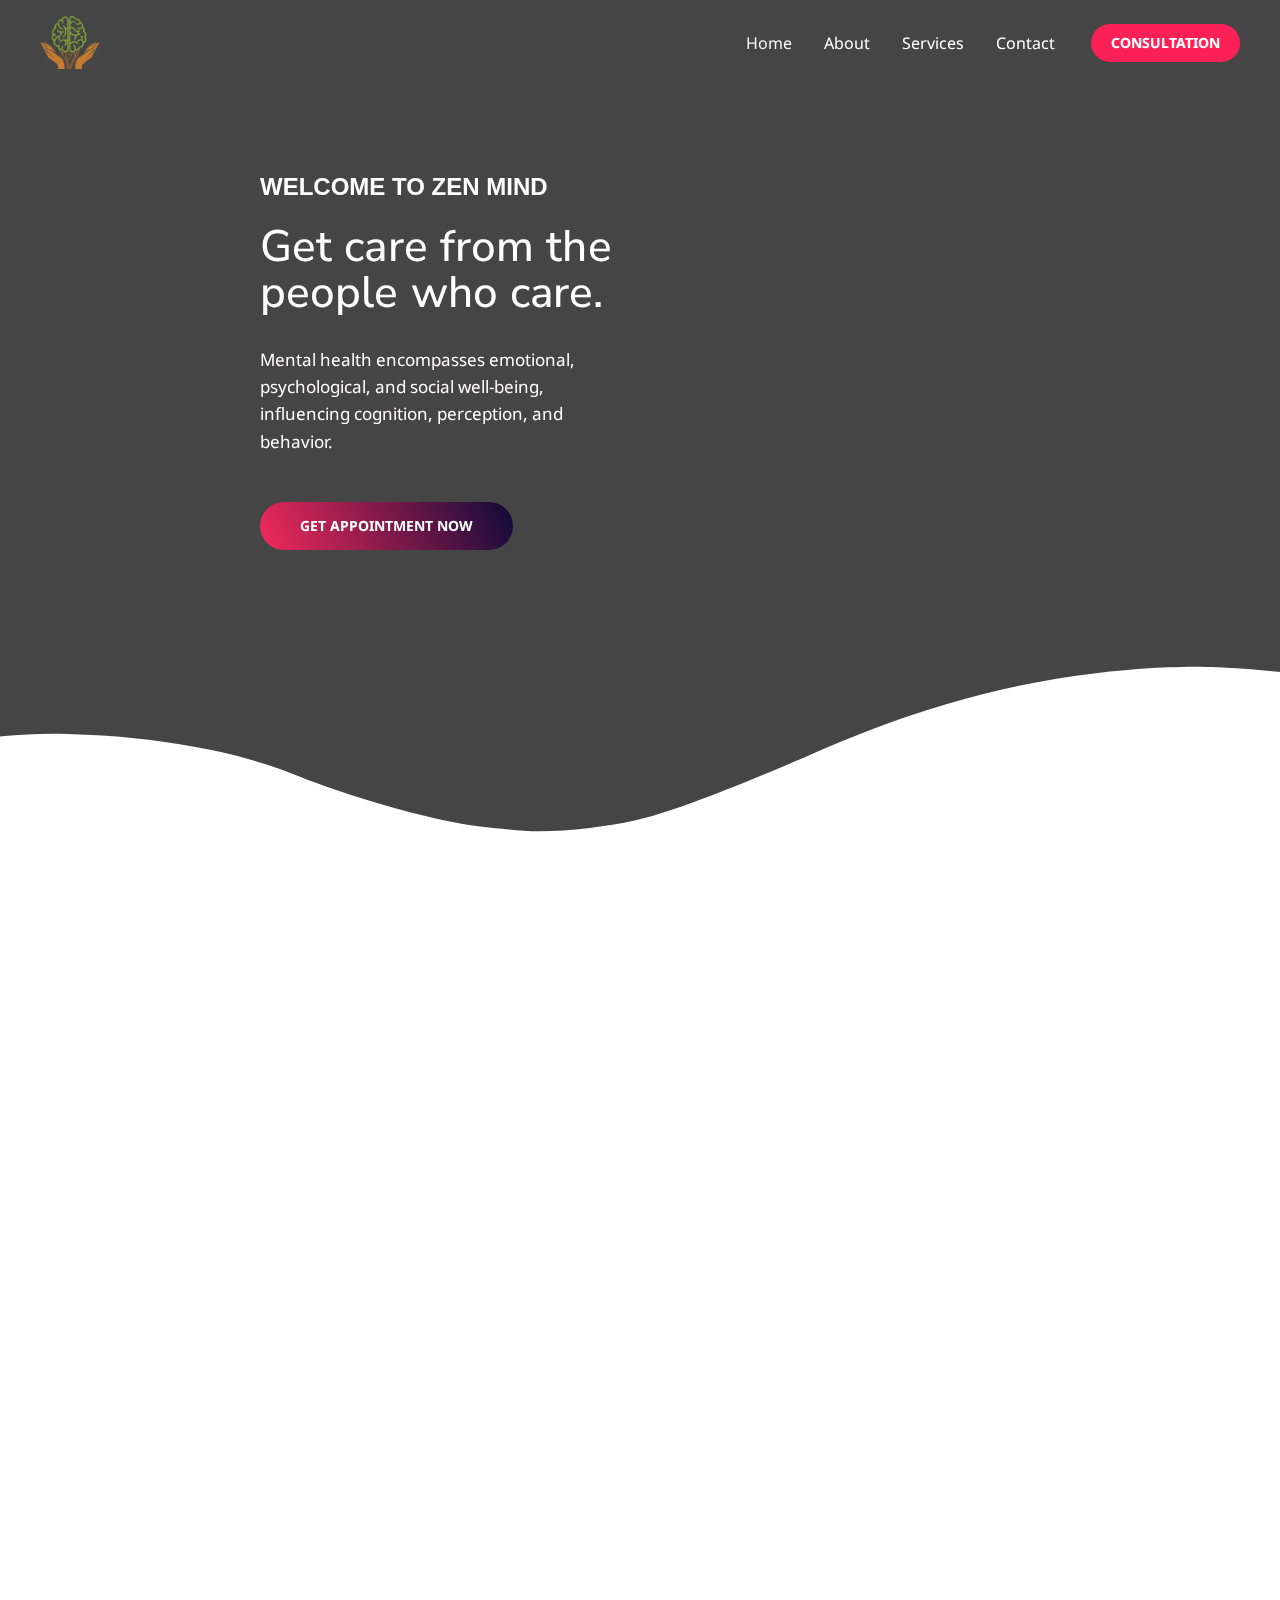
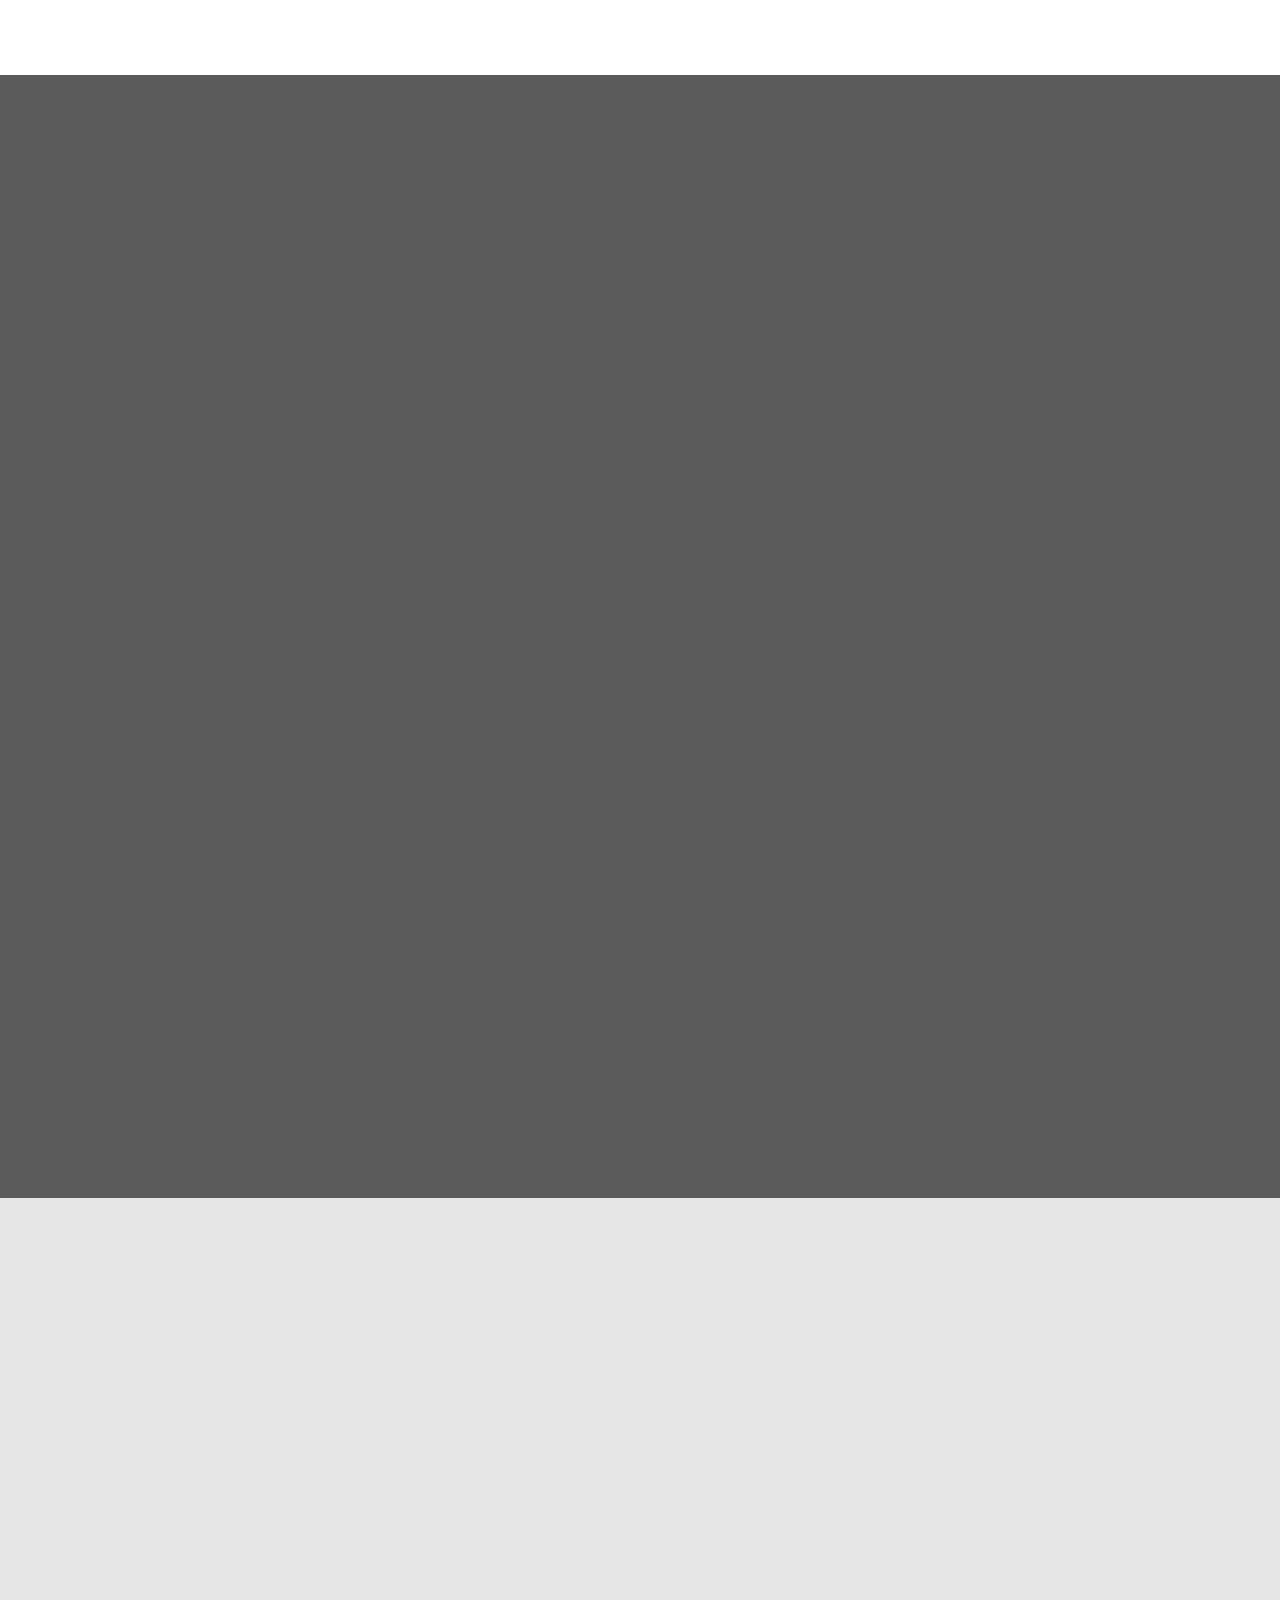
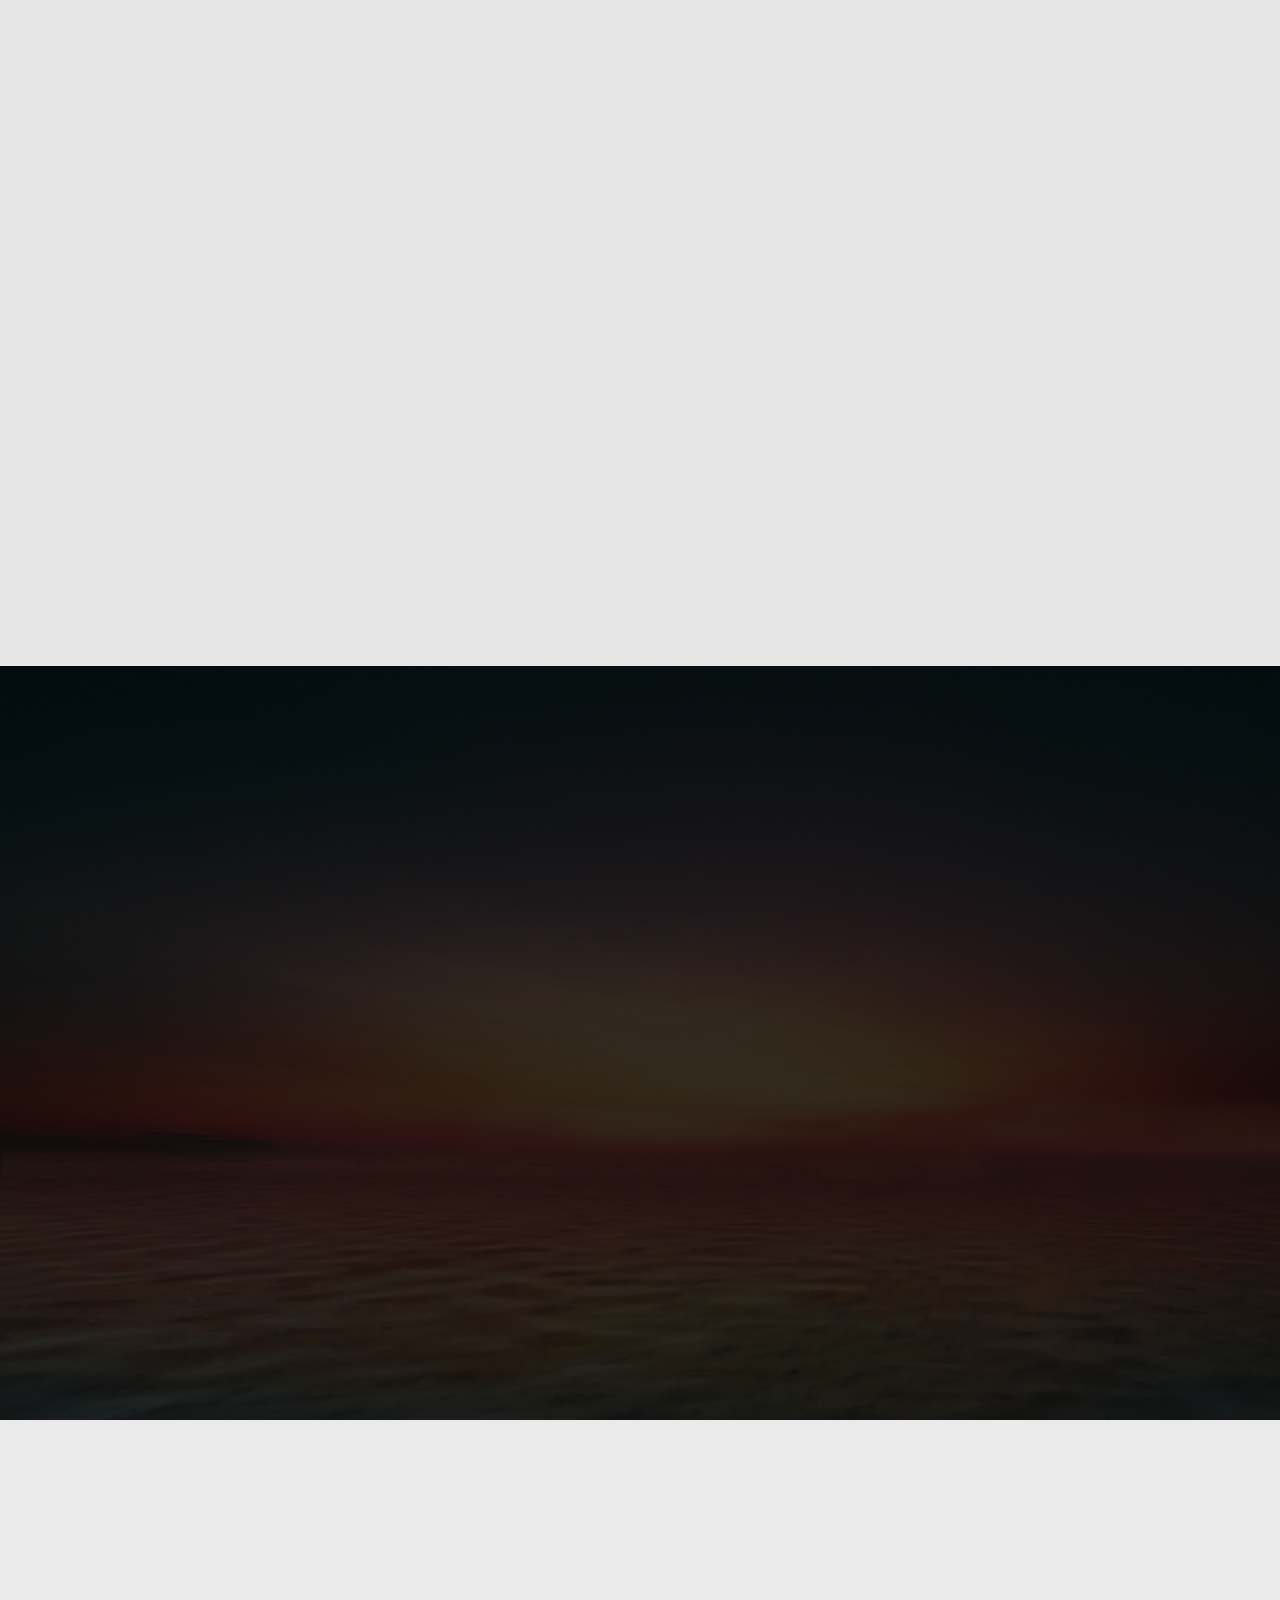
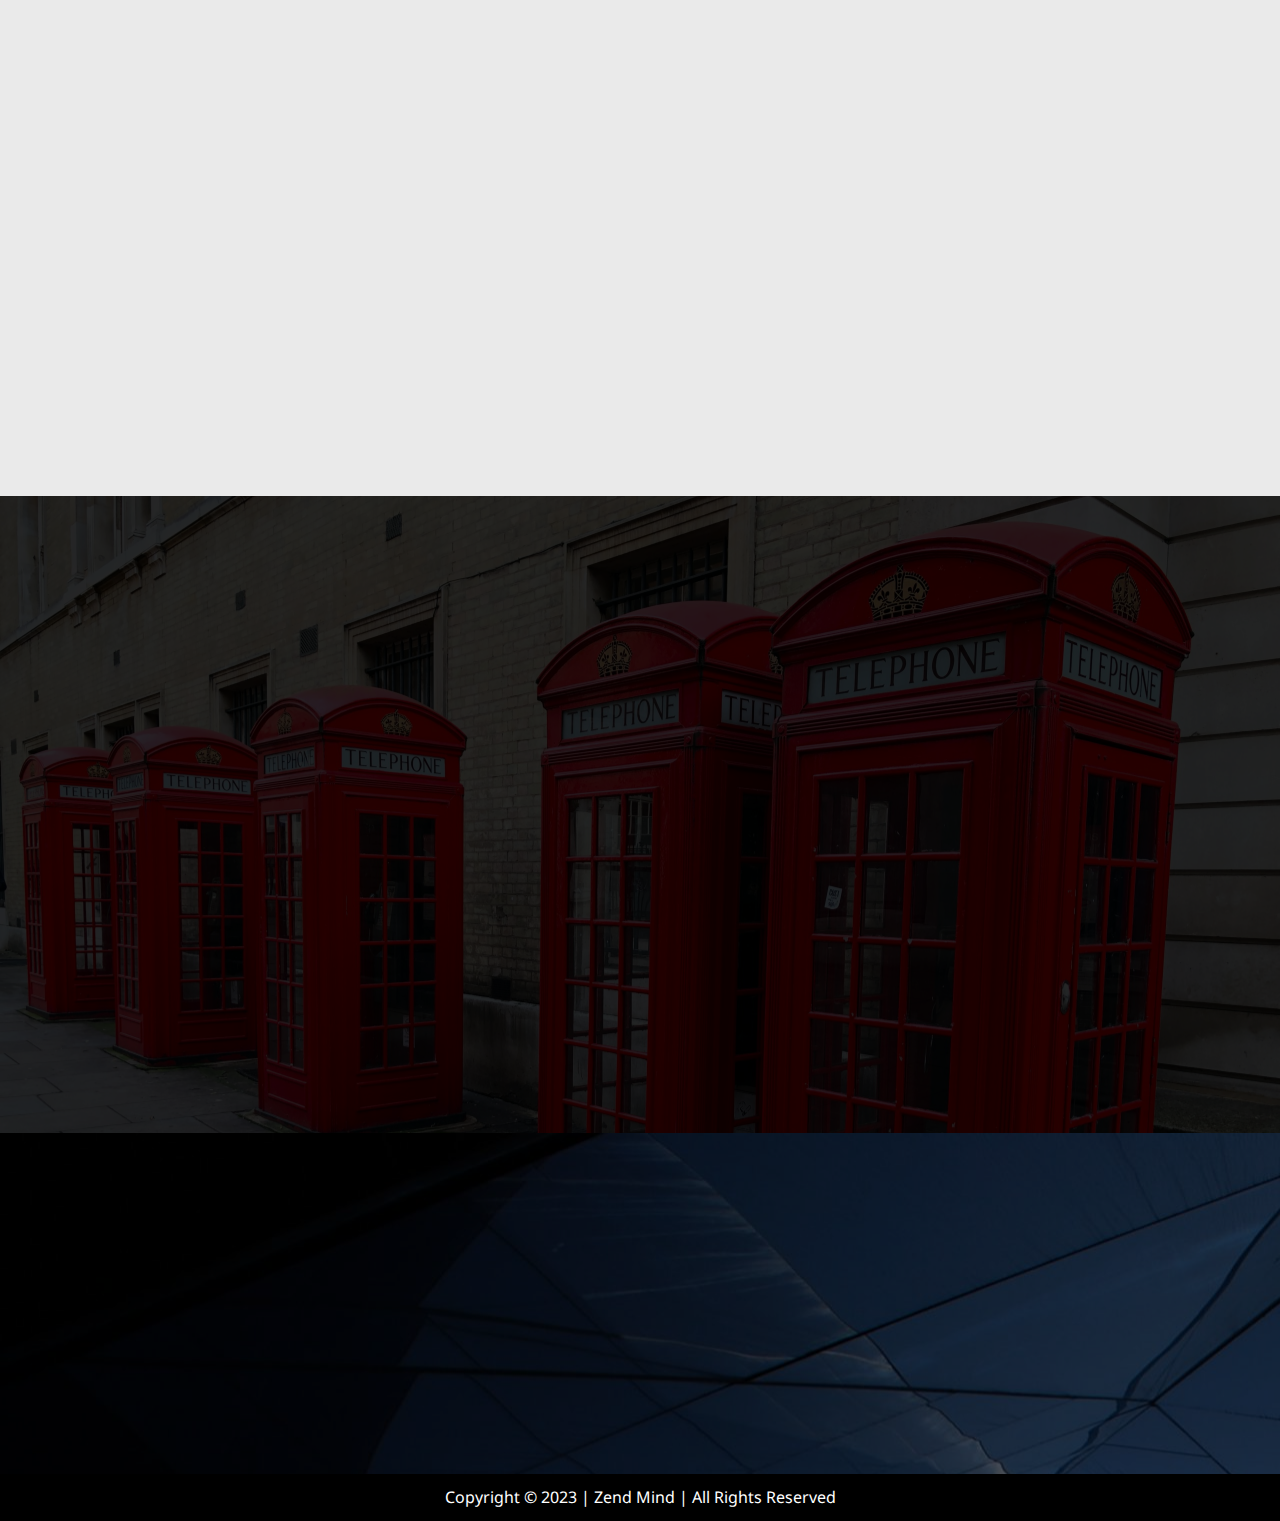
==== index.html @ cd54c7ef "first commit" ====
<!DOCTYPE html>
<html lang="en-US">
<head>
<meta charset="UTF-8">
<meta name="viewport" content="width=device-width, initial-scale=1">
<link rel="profile" href="https://gmpg.org/xfn/11">

<title>Zen Mind &#8211; Let&#039;s Talk</title>
<meta name="robots" content="max-image-preview:large">
<link rel="dns-prefetch" href="//fonts.googleapis.com">
<link rel="alternate" type="application/rss+xml" title="Zen Mind &raquo; Feed" href="https://srijitchakroborty.github.io/wordpressMentalHealth/feed/">
<link rel="alternate" type="application/rss+xml" title="Zen Mind &raquo; Comments Feed" href="https://srijitchakroborty.github.io/wordpressMentalHealth/comments/feed/">
<script>
window._wpemojiSettings = {"baseUrl":"https:\/\/s.w.org\/images\/core\/emoji\/14.0.0\/72x72\/","ext":".png","svgUrl":"https:\/\/s.w.org\/images\/core\/emoji\/14.0.0\/svg\/","svgExt":".svg","source":{"concatemoji":"https:\/\/srijitchakroborty.github.io\/wordpressMentalHealth\/wp-includes\/js\/wp-emoji-release.min.js?ver=6.1.1"}};
/*! This file is auto-generated */
!function(e,a,t){var n,r,o,i=a.createElement("canvas"),p=i.getContext&&i.getContext("2d");function s(e,t){var a=String.fromCharCode,e=(p.clearRect(0,0,i.width,i.height),p.fillText(a.apply(this,e),0,0),i.toDataURL());return p.clearRect(0,0,i.width,i.height),p.fillText(a.apply(this,t),0,0),e===i.toDataURL()}function c(e){var t=a.createElement("script");t.src=e,t.defer=t.type="text/javascript",a.getElementsByTagName("head")[0].appendChild(t)}for(o=Array("flag","emoji"),t.supports={everything:!0,everythingExceptFlag:!0},r=0;r<o.length;r++)t.supports[o[r]]=function(e){if(p&&p.fillText)switch(p.textBaseline="top",p.font="600 32px Arial",e){case"flag":return s([127987,65039,8205,9895,65039],[127987,65039,8203,9895,65039])?!1:!s([55356,56826,55356,56819],[55356,56826,8203,55356,56819])&&!s([55356,57332,56128,56423,56128,56418,56128,56421,56128,56430,56128,56423,56128,56447],[55356,57332,8203,56128,56423,8203,56128,56418,8203,56128,56421,8203,56128,56430,8203,56128,56423,8203,56128,56447]);case"emoji":return!s([129777,127995,8205,129778,127999],[129777,127995,8203,129778,127999])}return!1}(o[r]),t.supports.everything=t.supports.everything&&t.supports[o[r]],"flag"!==o[r]&&(t.supports.everythingExceptFlag=t.supports.everythingExceptFlag&&t.supports[o[r]]);t.supports.everythingExceptFlag=t.supports.everythingExceptFlag&&!t.supports.flag,t.DOMReady=!1,t.readyCallback=function(){t.DOMReady=!0},t.supports.everything||(n=function(){t.readyCallback()},a.addEventListener?(a.addEventListener("DOMContentLoaded",n,!1),e.addEventListener("load",n,!1)):(e.attachEvent("onload",n),a.attachEvent("onreadystatechange",function(){"complete"===a.readyState&&t.readyCallback()})),(e=t.source||{}).concatemoji?c(e.concatemoji):e.wpemoji&&e.twemoji&&(c(e.twemoji),c(e.wpemoji)))}(window,document,window._wpemojiSettings);
</script>
<style>img.wp-smiley,
img.emoji {
	display: inline !important;
	border: none !important;
	box-shadow: none !important;
	height: 1em !important;
	width: 1em !important;
	margin: 0 0.07em !important;
	vertical-align: -0.1em !important;
	background: none !important;
	padding: 0 !important;
}</style>
	<link rel="stylesheet" id="astra-theme-css-css" href="https://srijitchakroborty.github.io/wordpressMentalHealth/wp-content/themes/astra/assets/css/minified/frontend.min.css?ver=4.0.2" media="all">
<style id="astra-theme-css-inline-css">.ast-no-sidebar .entry-content .alignfull {margin-left: calc( -50vw + 50%);margin-right: calc( -50vw + 50%);max-width: 100vw;width: 100vw;}.ast-no-sidebar .entry-content .alignwide {margin-left: calc(-41vw + 50%);margin-right: calc(-41vw + 50%);max-width: unset;width: unset;}.ast-no-sidebar .entry-content .alignfull .alignfull,.ast-no-sidebar .entry-content .alignfull .alignwide,.ast-no-sidebar .entry-content .alignwide .alignfull,.ast-no-sidebar .entry-content .alignwide .alignwide,.ast-no-sidebar .entry-content .wp-block-column .alignfull,.ast-no-sidebar .entry-content .wp-block-column .alignwide{width: 100%;margin-left: auto;margin-right: auto;}.wp-block-gallery,.blocks-gallery-grid {margin: 0;}.wp-block-separator {max-width: 100px;}.wp-block-separator.is-style-wide,.wp-block-separator.is-style-dots {max-width: none;}.entry-content .has-2-columns .wp-block-column:first-child {padding-right: 10px;}.entry-content .has-2-columns .wp-block-column:last-child {padding-left: 10px;}@media (max-width: 782px) {.entry-content .wp-block-columns .wp-block-column {flex-basis: 100%;}.entry-content .has-2-columns .wp-block-column:first-child {padding-right: 0;}.entry-content .has-2-columns .wp-block-column:last-child {padding-left: 0;}}body .entry-content .wp-block-latest-posts {margin-left: 0;}body .entry-content .wp-block-latest-posts li {list-style: none;}.ast-no-sidebar .ast-container .entry-content .wp-block-latest-posts {margin-left: 0;}.ast-header-break-point .entry-content .alignwide {margin-left: auto;margin-right: auto;}.entry-content .blocks-gallery-item img {margin-bottom: auto;}.wp-block-pullquote {border-top: 4px solid #555d66;border-bottom: 4px solid #555d66;color: #40464d;}:root{--ast-container-default-xlg-padding:6.67em;--ast-container-default-lg-padding:5.67em;--ast-container-default-slg-padding:4.34em;--ast-container-default-md-padding:3.34em;--ast-container-default-sm-padding:6.67em;--ast-container-default-xs-padding:2.4em;--ast-container-default-xxs-padding:1.4em;--ast-code-block-background:#EEEEEE;--ast-comment-inputs-background:#FAFAFA;}html{font-size:100%;}a,.page-title{color:var(--ast-global-color-0);}a:hover,a:focus{color:var(--ast-global-color-1);}body,button,input,select,textarea,.ast-button,.ast-custom-button{font-family:'Noto Sans',sans-serif;font-weight:400;font-size:16px;font-size:1rem;line-height:1.7em;}blockquote{color:var(--ast-global-color-3);}h1,.entry-content h1,h2,.entry-content h2,h3,.entry-content h3,h4,.entry-content h4,h5,.entry-content h5,h6,.entry-content h6,.site-title,.site-title a{font-family:'Montserrat',sans-serif;font-weight:700;}.site-title{font-size:22px;font-size:1.375rem;display:none;}header .custom-logo-link img{max-width:60px;}.astra-logo-svg{width:60px;}.site-header .site-description{font-size:15px;font-size:0.9375rem;display:none;}.entry-title{font-size:30px;font-size:1.875rem;}h1,.entry-content h1{font-size:64px;font-size:4rem;font-family:'Montserrat',sans-serif;text-transform:uppercase;}h2,.entry-content h2{font-size:34px;font-size:2.125rem;font-family:'Montserrat',sans-serif;line-height:1.4em;text-transform:uppercase;}h3,.entry-content h3{font-size:24px;font-size:1.5rem;font-family:'Montserrat',sans-serif;}h4,.entry-content h4{font-size:20px;font-size:1.25rem;font-family:'Montserrat',sans-serif;}h5,.entry-content h5{font-size:18px;font-size:1.125rem;font-family:'Montserrat',sans-serif;}h6,.entry-content h6{font-size:15px;font-size:0.9375rem;font-family:'Montserrat',sans-serif;}::selection{background-color:var(--ast-global-color-0);color:#ffffff;}body,h1,.entry-title a,.entry-content h1,h2,.entry-content h2,h3,.entry-content h3,h4,.entry-content h4,h5,.entry-content h5,h6,.entry-content h6{color:var(--ast-global-color-3);}.tagcloud a:hover,.tagcloud a:focus,.tagcloud a.current-item{color:#ffffff;border-color:var(--ast-global-color-0);background-color:var(--ast-global-color-0);}input:focus,input[type="text"]:focus,input[type="email"]:focus,input[type="url"]:focus,input[type="password"]:focus,input[type="reset"]:focus,input[type="search"]:focus,textarea:focus{border-color:var(--ast-global-color-0);}input[type="radio"]:checked,input[type=reset],input[type="checkbox"]:checked,input[type="checkbox"]:hover:checked,input[type="checkbox"]:focus:checked,input[type=range]::-webkit-slider-thumb{border-color:var(--ast-global-color-0);background-color:var(--ast-global-color-0);box-shadow:none;}.site-footer a:hover + .post-count,.site-footer a:focus + .post-count{background:var(--ast-global-color-0);border-color:var(--ast-global-color-0);}.single .nav-links .nav-previous,.single .nav-links .nav-next{color:var(--ast-global-color-0);}.entry-meta,.entry-meta *{line-height:1.45;color:var(--ast-global-color-0);}.entry-meta a:hover,.entry-meta a:hover *,.entry-meta a:focus,.entry-meta a:focus *,.page-links > .page-link,.page-links .page-link:hover,.post-navigation a:hover{color:var(--ast-global-color-1);}#cat option,.secondary .calendar_wrap thead a,.secondary .calendar_wrap thead a:visited{color:var(--ast-global-color-0);}.secondary .calendar_wrap #today,.ast-progress-val span{background:var(--ast-global-color-0);}.secondary a:hover + .post-count,.secondary a:focus + .post-count{background:var(--ast-global-color-0);border-color:var(--ast-global-color-0);}.calendar_wrap #today > a{color:#ffffff;}.page-links .page-link,.single .post-navigation a{color:var(--ast-global-color-0);}.widget-title{font-size:22px;font-size:1.375rem;color:var(--ast-global-color-3);}.site-logo-img img{ transition:all 0.2s linear;}.ast-page-builder-template .hentry {margin: 0;}.ast-page-builder-template .site-content > .ast-container {max-width: 100%;padding: 0;}.ast-page-builder-template .site-content #primary {padding: 0;margin: 0;}.ast-page-builder-template .no-results {text-align: center;margin: 4em auto;}.ast-page-builder-template .ast-pagination {padding: 2em;}.ast-page-builder-template .entry-header.ast-no-title.ast-no-thumbnail {margin-top: 0;}.ast-page-builder-template .entry-header.ast-header-without-markup {margin-top: 0;margin-bottom: 0;}.ast-page-builder-template .entry-header.ast-no-title.ast-no-meta {margin-bottom: 0;}.ast-page-builder-template.single .post-navigation {padding-bottom: 2em;}.ast-page-builder-template.single-post .site-content > .ast-container {max-width: 100%;}.ast-page-builder-template .entry-header {margin-top: 4em;margin-left: auto;margin-right: auto;padding-left: 20px;padding-right: 20px;}.single.ast-page-builder-template .entry-header {padding-left: 20px;padding-right: 20px;}.ast-page-builder-template .ast-archive-description {margin: 4em auto 0;padding-left: 20px;padding-right: 20px;}.ast-page-builder-template.ast-no-sidebar .entry-content .alignwide {margin-left: 0;margin-right: 0;}@media (max-width:921px){#ast-desktop-header{display:none;}}@media (min-width:921px){#ast-mobile-header{display:none;}}.wp-block-buttons.aligncenter{justify-content:center;}@media (max-width:782px){.entry-content .wp-block-columns .wp-block-column{margin-left:0px;}}.wp-block-image.aligncenter{margin-left:auto;margin-right:auto;}.wp-block-table.aligncenter{margin-left:auto;margin-right:auto;}@media (max-width:921px){.ast-separate-container #primary,.ast-separate-container #secondary{padding:1.5em 0;}#primary,#secondary{padding:1.5em 0;margin:0;}.ast-left-sidebar #content > .ast-container{display:flex;flex-direction:column-reverse;width:100%;}.ast-separate-container .ast-article-post,.ast-separate-container .ast-article-single{padding:1.5em 2.14em;}.ast-author-box img.avatar{margin:20px 0 0 0;}}@media (min-width:922px){.ast-separate-container.ast-right-sidebar #primary,.ast-separate-container.ast-left-sidebar #primary{border:0;}.search-no-results.ast-separate-container #primary{margin-bottom:4em;}}.elementor-button-wrapper .elementor-button{border-style:solid;text-decoration:none;border-top-width:0;border-right-width:0;border-left-width:0;border-bottom-width:0;}body .elementor-button.elementor-size-sm,body .elementor-button.elementor-size-xs,body .elementor-button.elementor-size-md,body .elementor-button.elementor-size-lg,body .elementor-button.elementor-size-xl,body .elementor-button{border-radius:30px;padding-top:17px;padding-right:40px;padding-bottom:17px;padding-left:40px;}.elementor-button-wrapper .elementor-button{border-color:var(--ast-global-color-0);background-color:var(--ast-global-color-0);}.elementor-button-wrapper .elementor-button:hover,.elementor-button-wrapper .elementor-button:focus{color:#ffffff;background-color:var(--ast-global-color-1);border-color:var(--ast-global-color-1);}.wp-block-button .wp-block-button__link ,.elementor-button-wrapper .elementor-button,.elementor-button-wrapper .elementor-button:visited{color:#ffffff;}.elementor-button-wrapper .elementor-button{font-weight:700;font-size:14px;font-size:0.875rem;line-height:1em;text-transform:uppercase;}body .elementor-button.elementor-size-sm,body .elementor-button.elementor-size-xs,body .elementor-button.elementor-size-md,body .elementor-button.elementor-size-lg,body .elementor-button.elementor-size-xl,body .elementor-button{font-size:14px;font-size:0.875rem;}.wp-block-button .wp-block-button__link:hover,.wp-block-button .wp-block-button__link:focus{color:#ffffff;background-color:var(--ast-global-color-1);border-color:var(--ast-global-color-1);}.elementor-widget-heading h2.elementor-heading-title{line-height:1.4em;}.wp-block-button .wp-block-button__link{border-top-width:0;border-right-width:0;border-left-width:0;border-bottom-width:0;border-color:var(--ast-global-color-0);background-color:var(--ast-global-color-0);color:#ffffff;font-family:inherit;font-weight:700;line-height:1em;text-transform:uppercase;font-size:14px;font-size:0.875rem;border-radius:30px;padding-top:17px;padding-right:40px;padding-bottom:17px;padding-left:40px;}.menu-toggle,button,.ast-button,.ast-custom-button,.button,input#submit,input[type="button"],input[type="submit"],input[type="reset"]{border-style:solid;border-top-width:0;border-right-width:0;border-left-width:0;border-bottom-width:0;color:#ffffff;border-color:var(--ast-global-color-0);background-color:var(--ast-global-color-0);border-radius:30px;padding-top:17px;padding-right:40px;padding-bottom:17px;padding-left:40px;font-family:inherit;font-weight:700;font-size:14px;font-size:0.875rem;line-height:1em;text-transform:uppercase;}button:focus,.menu-toggle:hover,button:hover,.ast-button:hover,.ast-custom-button:hover .button:hover,.ast-custom-button:hover ,input[type=reset]:hover,input[type=reset]:focus,input#submit:hover,input#submit:focus,input[type="button"]:hover,input[type="button"]:focus,input[type="submit"]:hover,input[type="submit"]:focus{color:#ffffff;background-color:var(--ast-global-color-1);border-color:var(--ast-global-color-1);}@media (min-width:544px){.ast-container{max-width:100%;}}@media (max-width:544px){.ast-separate-container .ast-article-post,.ast-separate-container .ast-article-single,.ast-separate-container .comments-title,.ast-separate-container .ast-archive-description{padding:1.5em 1em;}.ast-separate-container #content .ast-container{padding-left:0.54em;padding-right:0.54em;}.ast-separate-container .ast-comment-list li.depth-1{padding:1.5em 1em;margin-bottom:1.5em;}.ast-separate-container .ast-comment-list .bypostauthor{padding:.5em;}.ast-search-menu-icon.ast-dropdown-active .search-field{width:170px;}}@media (max-width:921px){.ast-mobile-header-stack .main-header-bar .ast-search-menu-icon{display:inline-block;}.ast-header-break-point.ast-header-custom-item-outside .ast-mobile-header-stack .main-header-bar .ast-search-icon{margin:0;}.ast-comment-avatar-wrap img{max-width:2.5em;}.ast-separate-container .ast-comment-list li.depth-1{padding:1.5em 2.14em;}.ast-separate-container .comment-respond{padding:2em 2.14em;}.ast-comment-meta{padding:0 1.8888em 1.3333em;}}body,.ast-separate-container{background-color:var(--ast-global-color-4);;background-image:none;;}.ast-no-sidebar.ast-separate-container .entry-content .alignfull {margin-left: -6.67em;margin-right: -6.67em;width: auto;}@media (max-width: 1200px) {.ast-no-sidebar.ast-separate-container .entry-content .alignfull {margin-left: -2.4em;margin-right: -2.4em;}}@media (max-width: 768px) {.ast-no-sidebar.ast-separate-container .entry-content .alignfull {margin-left: -2.14em;margin-right: -2.14em;}}@media (max-width: 544px) {.ast-no-sidebar.ast-separate-container .entry-content .alignfull {margin-left: -1em;margin-right: -1em;}}.ast-no-sidebar.ast-separate-container .entry-content .alignwide {margin-left: -20px;margin-right: -20px;}.ast-no-sidebar.ast-separate-container .entry-content .wp-block-column .alignfull,.ast-no-sidebar.ast-separate-container .entry-content .wp-block-column .alignwide {margin-left: auto;margin-right: auto;width: 100%;}@media (max-width:921px){.site-title{display:none;}.site-header .site-description{display:none;}.entry-title{font-size:30px;}h1,.entry-content h1{font-size:44px;}h2,.entry-content h2{font-size:32px;}h3,.entry-content h3{font-size:20px;}}@media (max-width:544px){.widget-title{font-size:21px;font-size:1.4rem;}body,button,input,select,textarea,.ast-button,.ast-custom-button{font-size:15px;font-size:0.9375rem;}#secondary,#secondary button,#secondary input,#secondary select,#secondary textarea{font-size:15px;font-size:0.9375rem;}.site-title{font-size:20px;font-size:1.25rem;display:none;}.site-header .site-description{font-size:14px;font-size:0.875rem;display:none;}.entry-title{font-size:30px;}h1,.entry-content h1{font-size:30px;}h2,.entry-content h2{font-size:24px;}h3,.entry-content h3{font-size:20px;}h4,.entry-content h4{font-size:19px;font-size:1.1875rem;}h5,.entry-content h5{font-size:16px;font-size:1rem;}h6,.entry-content h6{font-size:15px;font-size:0.9375rem;}header .custom-logo-link img,.ast-header-break-point .site-branding img,.ast-header-break-point .custom-logo-link img{max-width:100px;}.astra-logo-svg{width:100px;}.ast-header-break-point .site-logo-img .custom-mobile-logo-link img{max-width:100px;}}@media (max-width:921px){html{font-size:91.2%;}}@media (max-width:544px){html{font-size:100%;}}@media (min-width:922px){.ast-container{max-width:1240px;}}@font-face {font-family: "Astra";src: url(https://srijitchakroborty.github.io/wordpressMentalHealth/wp-content/themes/astra/assets/fonts/astra.woff) format("woff"),url(https://srijitchakroborty.github.io/wordpressMentalHealth/wp-content/themes/astra/assets/fonts/astra.ttf) format("truetype"),url(https://srijitchakroborty.github.io/wordpressMentalHealth/wp-content/themes/astra/assets/fonts/astra.svg#astra) format("svg");font-weight: normal;font-style: normal;font-display: fallback;}@media (min-width:922px){.main-header-menu .sub-menu .menu-item.ast-left-align-sub-menu:hover > .sub-menu,.main-header-menu .sub-menu .menu-item.ast-left-align-sub-menu.focus > .sub-menu{margin-left:-0px;}}.ast-theme-transparent-header [data-section="section-header-mobile-trigger"] .ast-button-wrap .ast-mobile-menu-trigger-fill,.ast-theme-transparent-header [data-section="section-header-mobile-trigger"] .ast-button-wrap .ast-mobile-menu-trigger-minimal{border:none;}.astra-icon-down_arrow::after {content: "\e900";font-family: Astra;}.astra-icon-close::after {content: "\e5cd";font-family: Astra;}.astra-icon-drag_handle::after {content: "\e25d";font-family: Astra;}.astra-icon-format_align_justify::after {content: "\e235";font-family: Astra;}.astra-icon-menu::after {content: "\e5d2";font-family: Astra;}.astra-icon-reorder::after {content: "\e8fe";font-family: Astra;}.astra-icon-search::after {content: "\e8b6";font-family: Astra;}.astra-icon-zoom_in::after {content: "\e56b";font-family: Astra;}.astra-icon-check-circle::after {content: "\e901";font-family: Astra;}.astra-icon-shopping-cart::after {content: "\f07a";font-family: Astra;}.astra-icon-shopping-bag::after {content: "\f290";font-family: Astra;}.astra-icon-shopping-basket::after {content: "\f291";font-family: Astra;}.astra-icon-circle-o::after {content: "\e903";font-family: Astra;}.astra-icon-certificate::after {content: "\e902";font-family: Astra;}blockquote {padding: 1.2em;}:root .has-ast-global-color-0-color{color:var(--ast-global-color-0);}:root .has-ast-global-color-0-background-color{background-color:var(--ast-global-color-0);}:root .wp-block-button .has-ast-global-color-0-color{color:var(--ast-global-color-0);}:root .wp-block-button .has-ast-global-color-0-background-color{background-color:var(--ast-global-color-0);}:root .has-ast-global-color-1-color{color:var(--ast-global-color-1);}:root .has-ast-global-color-1-background-color{background-color:var(--ast-global-color-1);}:root .wp-block-button .has-ast-global-color-1-color{color:var(--ast-global-color-1);}:root .wp-block-button .has-ast-global-color-1-background-color{background-color:var(--ast-global-color-1);}:root .has-ast-global-color-2-color{color:var(--ast-global-color-2);}:root .has-ast-global-color-2-background-color{background-color:var(--ast-global-color-2);}:root .wp-block-button .has-ast-global-color-2-color{color:var(--ast-global-color-2);}:root .wp-block-button .has-ast-global-color-2-background-color{background-color:var(--ast-global-color-2);}:root .has-ast-global-color-3-color{color:var(--ast-global-color-3);}:root .has-ast-global-color-3-background-color{background-color:var(--ast-global-color-3);}:root .wp-block-button .has-ast-global-color-3-color{color:var(--ast-global-color-3);}:root .wp-block-button .has-ast-global-color-3-background-color{background-color:var(--ast-global-color-3);}:root .has-ast-global-color-4-color{color:var(--ast-global-color-4);}:root .has-ast-global-color-4-background-color{background-color:var(--ast-global-color-4);}:root .wp-block-button .has-ast-global-color-4-color{color:var(--ast-global-color-4);}:root .wp-block-button .has-ast-global-color-4-background-color{background-color:var(--ast-global-color-4);}:root .has-ast-global-color-5-color{color:var(--ast-global-color-5);}:root .has-ast-global-color-5-background-color{background-color:var(--ast-global-color-5);}:root .wp-block-button .has-ast-global-color-5-color{color:var(--ast-global-color-5);}:root .wp-block-button .has-ast-global-color-5-background-color{background-color:var(--ast-global-color-5);}:root .has-ast-global-color-6-color{color:var(--ast-global-color-6);}:root .has-ast-global-color-6-background-color{background-color:var(--ast-global-color-6);}:root .wp-block-button .has-ast-global-color-6-color{color:var(--ast-global-color-6);}:root .wp-block-button .has-ast-global-color-6-background-color{background-color:var(--ast-global-color-6);}:root .has-ast-global-color-7-color{color:var(--ast-global-color-7);}:root .has-ast-global-color-7-background-color{background-color:var(--ast-global-color-7);}:root .wp-block-button .has-ast-global-color-7-color{color:var(--ast-global-color-7);}:root .wp-block-button .has-ast-global-color-7-background-color{background-color:var(--ast-global-color-7);}:root .has-ast-global-color-8-color{color:var(--ast-global-color-8);}:root .has-ast-global-color-8-background-color{background-color:var(--ast-global-color-8);}:root .wp-block-button .has-ast-global-color-8-color{color:var(--ast-global-color-8);}:root .wp-block-button .has-ast-global-color-8-background-color{background-color:var(--ast-global-color-8);}:root{--ast-global-color-0:#fb2056;--ast-global-color-1:#da1c4b;--ast-global-color-2:#191919;--ast-global-color-3:#404040;--ast-global-color-4:#f5f5f5;--ast-global-color-5:#ffffff;--ast-global-color-6:#ececec;--ast-global-color-7:#313131;--ast-global-color-8:#000000;}:root {--ast-border-color : #dddddd;}.ast-single-entry-banner {-js-display: flex;display: flex;flex-direction: column;justify-content: center;text-align: center;position: relative;background: #eeeeee;}.ast-single-entry-banner[data-banner-layout="layout-1"] {max-width: 1200px;background: inherit;padding: 20px 0;}.ast-single-entry-banner[data-banner-width-type="custom"] {margin: 0 auto;width: 100%;}.ast-single-entry-banner + .site-content .entry-header {margin-bottom: 0;}header.entry-header .entry-title{font-size:30px;font-size:1.875rem;}header.entry-header > *:not(:last-child){margin-bottom:10px;}.ast-archive-entry-banner {-js-display: flex;display: flex;flex-direction: column;justify-content: center;text-align: center;position: relative;background: #eeeeee;}.ast-archive-entry-banner[data-banner-width-type="custom"] {margin: 0 auto;width: 100%;}.ast-archive-entry-banner[data-banner-layout="layout-1"] {background: inherit;padding: 20px 0;text-align: left;}body.archive .ast-archive-description{max-width:1200px;width:100%;text-align:left;padding-top:3em;padding-right:3em;padding-bottom:3em;padding-left:3em;}body.archive .ast-archive-description .ast-archive-title,body.archive .ast-archive-description .ast-archive-title *{font-size:40px;font-size:2.5rem;}body.archive .ast-archive-description > *:not(:last-child){margin-bottom:10px;}@media (max-width:921px){body.archive .ast-archive-description{text-align:left;}}@media (max-width:544px){body.archive .ast-archive-description{text-align:left;}}.ast-theme-transparent-header #masthead .site-logo-img .transparent-custom-logo .astra-logo-svg{width:60px;}.ast-theme-transparent-header #masthead .site-logo-img .transparent-custom-logo img{ max-width:60px;}@media (max-width:921px){.ast-theme-transparent-header #masthead .site-logo-img .transparent-custom-logo .astra-logo-svg{width:120px;}.ast-theme-transparent-header #masthead .site-logo-img .transparent-custom-logo img{ max-width:120px;}}@media (max-width:543px){.ast-theme-transparent-header #masthead .site-logo-img .transparent-custom-logo .astra-logo-svg{width:100px;}.ast-theme-transparent-header #masthead .site-logo-img .transparent-custom-logo img{ max-width:100px;}}@media (min-width:921px){.ast-theme-transparent-header #masthead{position:absolute;left:0;right:0;}.ast-theme-transparent-header .main-header-bar,.ast-theme-transparent-header.ast-header-break-point .main-header-bar{background:none;}body.elementor-editor-active.ast-theme-transparent-header #masthead,.fl-builder-edit .ast-theme-transparent-header #masthead,body.vc_editor.ast-theme-transparent-header #masthead,body.brz-ed.ast-theme-transparent-header #masthead{z-index:0;}.ast-header-break-point.ast-replace-site-logo-transparent.ast-theme-transparent-header .custom-mobile-logo-link{display:none;}.ast-header-break-point.ast-replace-site-logo-transparent.ast-theme-transparent-header .transparent-custom-logo{display:inline-block;}.ast-theme-transparent-header .ast-above-header,.ast-theme-transparent-header .ast-above-header.ast-above-header-bar{background-image:none;background-color:transparent;}.ast-theme-transparent-header .ast-below-header{background-image:none;background-color:transparent;}}@media (min-width:922px){.ast-theme-transparent-header .site-title a,.ast-theme-transparent-header .site-title a:focus,.ast-theme-transparent-header .site-title a:hover,.ast-theme-transparent-header .site-title a:visited{color:var(--ast-global-color-4);}.ast-theme-transparent-header .site-header .site-description{color:var(--ast-global-color-4);}.ast-theme-transparent-header .ast-builder-menu .main-header-menu,.ast-theme-transparent-header .ast-builder-menu .main-header-menu .sub-menu,.ast-theme-transparent-header .ast-builder-menu .main-header-menu,.ast-theme-transparent-header.ast-header-break-point .ast-builder-menu .main-header-bar-wrap .main-header-menu,.ast-flyout-menu-enable.ast-header-break-point.ast-theme-transparent-header .main-header-bar-navigation .site-navigation,.ast-fullscreen-menu-enable.ast-header-break-point.ast-theme-transparent-header .main-header-bar-navigation .site-navigation,.ast-flyout-above-menu-enable.ast-header-break-point.ast-theme-transparent-header .ast-above-header-navigation-wrap .ast-above-header-navigation,.ast-flyout-below-menu-enable.ast-header-break-point.ast-theme-transparent-header .ast-below-header-navigation-wrap .ast-below-header-actual-nav,.ast-fullscreen-above-menu-enable.ast-header-break-point.ast-theme-transparent-header .ast-above-header-navigation-wrap,.ast-fullscreen-below-menu-enable.ast-header-break-point.ast-theme-transparent-header .ast-below-header-navigation-wrap,.ast-theme-transparent-header .main-header-menu .menu-link{background-color:rgba(255,255,255,0);}.ast-theme-transparent-header .ast-builder-menu .main-header-menu,.ast-theme-transparent-header .ast-builder-menu .main-header-menu .menu-link,.ast-theme-transparent-header [CLASS*="ast-builder-menu-"] .main-header-menu .menu-item > .menu-link,.ast-theme-transparent-header .ast-masthead-custom-menu-items,.ast-theme-transparent-header .ast-masthead-custom-menu-items a,.ast-theme-transparent-header .ast-builder-menu .main-header-menu .menu-item > .ast-menu-toggle,.ast-theme-transparent-header .ast-builder-menu .main-header-menu .menu-item > .ast-menu-toggle,.ast-theme-transparent-header .ast-above-header-navigation a,.ast-header-break-point.ast-theme-transparent-header .ast-above-header-navigation a,.ast-header-break-point.ast-theme-transparent-header .ast-above-header-navigation > ul.ast-above-header-menu > .menu-item-has-children:not(.current-menu-item) > .ast-menu-toggle,.ast-theme-transparent-header .ast-below-header-menu,.ast-theme-transparent-header .ast-below-header-menu a,.ast-header-break-point.ast-theme-transparent-header .ast-below-header-menu a,.ast-header-break-point.ast-theme-transparent-header .ast-below-header-menu,.ast-theme-transparent-header .main-header-menu .menu-link{color:var(--ast-global-color-5);}.ast-theme-transparent-header .ast-builder-menu .main-header-menu .menu-item:hover > .menu-link,.ast-theme-transparent-header .ast-builder-menu .main-header-menu .menu-item:hover > .ast-menu-toggle,.ast-theme-transparent-header .ast-builder-menu .main-header-menu .ast-masthead-custom-menu-items a:hover,.ast-theme-transparent-header .ast-builder-menu .main-header-menu .focus > .menu-link,.ast-theme-transparent-header .ast-builder-menu .main-header-menu .focus > .ast-menu-toggle,.ast-theme-transparent-header .ast-builder-menu .main-header-menu .current-menu-item > .menu-link,.ast-theme-transparent-header .ast-builder-menu .main-header-menu .current-menu-ancestor > .menu-link,.ast-theme-transparent-header .ast-builder-menu .main-header-menu .current-menu-item > .ast-menu-toggle,.ast-theme-transparent-header .ast-builder-menu .main-header-menu .current-menu-ancestor > .ast-menu-toggle,.ast-theme-transparent-header [CLASS*="ast-builder-menu-"] .main-header-menu .current-menu-item > .menu-link,.ast-theme-transparent-header [CLASS*="ast-builder-menu-"] .main-header-menu .current-menu-ancestor > .menu-link,.ast-theme-transparent-header [CLASS*="ast-builder-menu-"] .main-header-menu .current-menu-item > .ast-menu-toggle,.ast-theme-transparent-header [CLASS*="ast-builder-menu-"] .main-header-menu .current-menu-ancestor > .ast-menu-toggle,.ast-theme-transparent-header .main-header-menu .menu-item:hover > .menu-link,.ast-theme-transparent-header .main-header-menu .current-menu-item > .menu-link,.ast-theme-transparent-header .main-header-menu .current-menu-ancestor > .menu-link{color:var(--ast-global-color-4);}}@media (max-width:921px){.transparent-custom-logo{display:none;}}@media (min-width:921px){.ast-transparent-mobile-logo{display:none;}}@media (max-width:921px){.ast-transparent-mobile-logo{display:block;}}@media (min-width:921px){.ast-theme-transparent-header #ast-desktop-header > [CLASS*="-header-wrap"]:nth-last-child(2) > [CLASS*="-header-bar"]{border-bottom-width:0px;border-bottom-style:solid;border-bottom-color:#ffffff;}}.ast-breadcrumbs .trail-browse,.ast-breadcrumbs .trail-items,.ast-breadcrumbs .trail-items li{display:inline-block;margin:0;padding:0;border:none;background:inherit;text-indent:0;}.ast-breadcrumbs .trail-browse{font-size:inherit;font-style:inherit;font-weight:inherit;color:inherit;}.ast-breadcrumbs .trail-items{list-style:none;}.trail-items li::after{padding:0 0.3em;content:"\00bb";}.trail-items li:last-of-type::after{display:none;}h1,.entry-content h1,h2,.entry-content h2,h3,.entry-content h3,h4,.entry-content h4,h5,.entry-content h5,h6,.entry-content h6{color:var(--ast-global-color-2);}@media (max-width:921px){.ast-builder-grid-row-container.ast-builder-grid-row-tablet-3-firstrow .ast-builder-grid-row > *:first-child,.ast-builder-grid-row-container.ast-builder-grid-row-tablet-3-lastrow .ast-builder-grid-row > *:last-child{grid-column:1 / -1;}}@media (max-width:544px){.ast-builder-grid-row-container.ast-builder-grid-row-mobile-3-firstrow .ast-builder-grid-row > *:first-child,.ast-builder-grid-row-container.ast-builder-grid-row-mobile-3-lastrow .ast-builder-grid-row > *:last-child{grid-column:1 / -1;}}.ast-builder-layout-element[data-section="title_tagline"]{display:flex;}@media (max-width:921px){.ast-header-break-point .ast-builder-layout-element[data-section="title_tagline"]{display:flex;}}@media (max-width:544px){.ast-header-break-point .ast-builder-layout-element[data-section="title_tagline"]{display:flex;}}[data-section*="section-hb-button-"] .menu-link{display:none;}.ast-header-button-1[data-section*="section-hb-button-"] .ast-builder-button-wrap .ast-custom-button{font-size:14px;font-size:0.875rem;}.ast-header-button-1[data-section*="section-hb-button-"] .ast-builder-button-wrap .ast-custom-button{padding-top:12px;padding-bottom:12px;padding-left:20px;padding-right:20px;}.ast-header-button-1[data-section="section-hb-button-1"]{display:flex;}@media (max-width:921px){.ast-header-break-point .ast-header-button-1[data-section="section-hb-button-1"]{display:flex;}}@media (max-width:544px){.ast-header-break-point .ast-header-button-1[data-section="section-hb-button-1"]{display:flex;}}.ast-builder-menu-1{font-family:inherit;font-weight:inherit;}.ast-builder-menu-1 .menu-item > .menu-link{color:var(--ast-global-color-8);}.ast-builder-menu-1 .menu-item > .ast-menu-toggle{color:var(--ast-global-color-8);}.ast-builder-menu-1 .menu-item:hover > .menu-link,.ast-builder-menu-1 .inline-on-mobile .menu-item:hover > .ast-menu-toggle{color:var(--ast-global-color-0);}.ast-builder-menu-1 .menu-item:hover > .ast-menu-toggle{color:var(--ast-global-color-0);}.ast-builder-menu-1 .menu-item.current-menu-item > .menu-link,.ast-builder-menu-1 .inline-on-mobile .menu-item.current-menu-item > .ast-menu-toggle,.ast-builder-menu-1 .current-menu-ancestor > .menu-link{color:var(--ast-global-color-0);}.ast-builder-menu-1 .menu-item.current-menu-item > .ast-menu-toggle{color:var(--ast-global-color-0);}.ast-builder-menu-1 .sub-menu,.ast-builder-menu-1 .inline-on-mobile .sub-menu{border-top-width:2px;border-bottom-width:0;border-right-width:0;border-left-width:0;border-color:var(--ast-global-color-0);border-style:solid;border-radius:0;}.ast-builder-menu-1 .main-header-menu > .menu-item > .sub-menu,.ast-builder-menu-1 .main-header-menu > .menu-item > .astra-full-megamenu-wrapper{margin-top:0;}.ast-desktop .ast-builder-menu-1 .main-header-menu > .menu-item > .sub-menu:before,.ast-desktop .ast-builder-menu-1 .main-header-menu > .menu-item > .astra-full-megamenu-wrapper:before{height:calc( 0px + 5px );}.ast-desktop .ast-builder-menu-1 .menu-item .sub-menu .menu-link{border-style:none;}@media (max-width:921px){.ast-builder-menu-1 .main-header-menu .menu-item > .menu-link{color:var(--ast-global-color-3);}.ast-builder-menu-1 .menu-item > .ast-menu-toggle{color:var(--ast-global-color-3);}.ast-builder-menu-1 .menu-item:hover > .menu-link,.ast-builder-menu-1 .inline-on-mobile .menu-item:hover > .ast-menu-toggle{color:var(--ast-global-color-1);}.ast-builder-menu-1 .menu-item:hover > .ast-menu-toggle{color:var(--ast-global-color-1);}.ast-builder-menu-1 .menu-item.current-menu-item > .menu-link,.ast-builder-menu-1 .inline-on-mobile .menu-item.current-menu-item > .ast-menu-toggle,.ast-builder-menu-1 .current-menu-ancestor > .menu-link,.ast-builder-menu-1 .current-menu-ancestor > .ast-menu-toggle{color:var(--ast-global-color-1);}.ast-builder-menu-1 .menu-item.current-menu-item > .ast-menu-toggle{color:var(--ast-global-color-1);}.ast-header-break-point .ast-builder-menu-1 .menu-item.menu-item-has-children > .ast-menu-toggle{top:0;}.ast-builder-menu-1 .menu-item-has-children > .menu-link:after{content:unset;}.ast-builder-menu-1 .main-header-menu > .menu-item > .sub-menu,.ast-builder-menu-1 .main-header-menu > .menu-item > .astra-full-megamenu-wrapper{margin-top:0;}.ast-builder-menu-1 .main-header-menu,.ast-builder-menu-1 .main-header-menu .sub-menu{background-color:var(--ast-global-color-5);;background-image:none;;}}@media (max-width:544px){.ast-builder-menu-1 .main-header-menu .menu-item > .menu-link{color:var(--ast-global-color-3);}.ast-builder-menu-1 .menu-item> .ast-menu-toggle{color:var(--ast-global-color-3);}.ast-builder-menu-1 .menu-item:hover > .menu-link,.ast-builder-menu-1 .inline-on-mobile .menu-item:hover > .ast-menu-toggle{color:var(--ast-global-color-1);}.ast-builder-menu-1 .menu-item:hover> .ast-menu-toggle{color:var(--ast-global-color-1);}.ast-builder-menu-1 .menu-item.current-menu-item > .menu-link,.ast-builder-menu-1 .inline-on-mobile .menu-item.current-menu-item > .ast-menu-toggle,.ast-builder-menu-1 .current-menu-ancestor > .menu-link,.ast-builder-menu-1 .current-menu-ancestor > .ast-menu-toggle{color:var(--ast-global-color-1);}.ast-builder-menu-1 .menu-item.current-menu-item> .ast-menu-toggle{color:var(--ast-global-color-1);}.ast-header-break-point .ast-builder-menu-1 .menu-item.menu-item-has-children > .ast-menu-toggle{top:0;}.ast-builder-menu-1 .main-header-menu > .menu-item > .sub-menu,.ast-builder-menu-1 .main-header-menu > .menu-item > .astra-full-megamenu-wrapper{margin-top:0;}}.ast-builder-menu-1{display:flex;}@media (max-width:921px){.ast-header-break-point .ast-builder-menu-1{display:flex;}}@media (max-width:544px){.ast-header-break-point .ast-builder-menu-1{display:flex;}}.ast-footer-copyright{text-align:center;}.ast-footer-copyright {color:var(--ast-global-color-5);}@media (max-width:921px){.ast-footer-copyright{text-align:center;}}@media (max-width:544px){.ast-footer-copyright{text-align:center;}.ast-footer-copyright {margin-top:0px;margin-bottom:0px;}}@media (max-width:544px){.ast-footer-copyright {font-size:14px;font-size:0.875rem;}}.ast-footer-copyright.ast-builder-layout-element{display:flex;}@media (max-width:921px){.ast-header-break-point .ast-footer-copyright.ast-builder-layout-element{display:flex;}}@media (max-width:544px){.ast-header-break-point .ast-footer-copyright.ast-builder-layout-element{display:flex;}}.site-footer{background-color:var(--ast-global-color-2);;background-image:none;;}.site-primary-footer-wrap{padding-top:45px;padding-bottom:45px;}.site-primary-footer-wrap[data-section="section-primary-footer-builder"]{background-color:#000000;;background-image:none;;}.site-primary-footer-wrap[data-section="section-primary-footer-builder"] .ast-builder-grid-row{grid-column-gap:100px;max-width:1200px;margin-left:auto;margin-right:auto;}.site-primary-footer-wrap[data-section="section-primary-footer-builder"] .ast-builder-grid-row,.site-primary-footer-wrap[data-section="section-primary-footer-builder"] .site-footer-section{align-items:center;}.site-primary-footer-wrap[data-section="section-primary-footer-builder"].ast-footer-row-inline .site-footer-section{display:flex;margin-bottom:0;}.ast-builder-grid-row-full .ast-builder-grid-row{grid-template-columns:1fr;}@media (max-width:921px){.site-primary-footer-wrap[data-section="section-primary-footer-builder"].ast-footer-row-tablet-inline .site-footer-section{display:flex;margin-bottom:0;}.site-primary-footer-wrap[data-section="section-primary-footer-builder"].ast-footer-row-tablet-stack .site-footer-section{display:block;margin-bottom:10px;}.ast-builder-grid-row-container.ast-builder-grid-row-tablet-full .ast-builder-grid-row{grid-template-columns:1fr;}}@media (max-width:544px){.site-primary-footer-wrap[data-section="section-primary-footer-builder"] .ast-builder-grid-row{grid-column-gap:20px;grid-row-gap:20px;}.site-primary-footer-wrap[data-section="section-primary-footer-builder"].ast-footer-row-mobile-inline .site-footer-section{display:flex;margin-bottom:0;}.site-primary-footer-wrap[data-section="section-primary-footer-builder"].ast-footer-row-mobile-stack .site-footer-section{display:block;margin-bottom:10px;}.ast-builder-grid-row-container.ast-builder-grid-row-mobile-full .ast-builder-grid-row{grid-template-columns:1fr;}}.site-primary-footer-wrap[data-section="section-primary-footer-builder"]{padding-top:10px;padding-bottom:10px;}@media (max-width:921px){.site-primary-footer-wrap[data-section="section-primary-footer-builder"]{padding-top:50px;padding-bottom:50px;padding-left:50px;padding-right:50px;}}@media (max-width:544px){.site-primary-footer-wrap[data-section="section-primary-footer-builder"]{padding-top:40px;padding-bottom:40px;padding-left:20px;padding-right:20px;}}.site-primary-footer-wrap[data-section="section-primary-footer-builder"]{display:grid;}@media (max-width:921px){.ast-header-break-point .site-primary-footer-wrap[data-section="section-primary-footer-builder"]{display:grid;}}@media (max-width:544px){.ast-header-break-point .site-primary-footer-wrap[data-section="section-primary-footer-builder"]{display:grid;}}.elementor-widget-heading .elementor-heading-title{margin:0;}.elementor-page .ast-menu-toggle{color:unset !important;background:unset !important;}.elementor-post.elementor-grid-item.hentry{margin-bottom:0;}.woocommerce div.product .elementor-element.elementor-products-grid .related.products ul.products li.product,.elementor-element .elementor-wc-products .woocommerce[class*='columns-'] ul.products li.product{width:auto;margin:0;float:none;}.ast-left-sidebar .elementor-section.elementor-section-stretched,.ast-right-sidebar .elementor-section.elementor-section-stretched{max-width:100%;left:0 !important;}.elementor-template-full-width .ast-container{display:block;}@media (max-width:544px){.elementor-element .elementor-wc-products .woocommerce[class*="columns-"] ul.products li.product{width:auto;margin:0;}.elementor-element .woocommerce .woocommerce-result-count{float:none;}}.ast-header-break-point .main-header-bar{border-bottom-width:0;}@media (min-width:922px){.main-header-bar{border-bottom-width:0;}}.main-header-menu .menu-item, #astra-footer-menu .menu-item, .main-header-bar .ast-masthead-custom-menu-items{-js-display:flex;display:flex;-webkit-box-pack:center;-webkit-justify-content:center;-moz-box-pack:center;-ms-flex-pack:center;justify-content:center;-webkit-box-orient:vertical;-webkit-box-direction:normal;-webkit-flex-direction:column;-moz-box-orient:vertical;-moz-box-direction:normal;-ms-flex-direction:column;flex-direction:column;}.main-header-menu > .menu-item > .menu-link, #astra-footer-menu > .menu-item > .menu-link{height:100%;-webkit-box-align:center;-webkit-align-items:center;-moz-box-align:center;-ms-flex-align:center;align-items:center;-js-display:flex;display:flex;}.header-main-layout-1 .ast-flex.main-header-container, .header-main-layout-3 .ast-flex.main-header-container{-webkit-align-content:center;-ms-flex-line-pack:center;align-content:center;-webkit-box-align:center;-webkit-align-items:center;-moz-box-align:center;-ms-flex-align:center;align-items:center;}.main-header-menu .sub-menu .menu-item.menu-item-has-children > .menu-link:after{position:absolute;right:1em;top:50%;transform:translate(0,-50%) rotate(270deg);}.ast-header-break-point .main-header-bar .main-header-bar-navigation .page_item_has_children > .ast-menu-toggle::before, .ast-header-break-point .main-header-bar .main-header-bar-navigation .menu-item-has-children > .ast-menu-toggle::before, .ast-mobile-popup-drawer .main-header-bar-navigation .menu-item-has-children>.ast-menu-toggle::before, .ast-header-break-point .ast-mobile-header-wrap .main-header-bar-navigation .menu-item-has-children > .ast-menu-toggle::before{font-weight:bold;content:"\e900";font-family:Astra;text-decoration:inherit;display:inline-block;}.ast-header-break-point .main-navigation ul.sub-menu .menu-item .menu-link:before{content:"\e900";font-family:Astra;font-size:.65em;text-decoration:inherit;display:inline-block;transform:translate(0, -2px) rotateZ(270deg);margin-right:5px;}.widget_search .search-form:after{font-family:Astra;font-size:1.2em;font-weight:normal;content:"\e8b6";position:absolute;top:50%;right:15px;transform:translate(0, -50%);}.astra-search-icon::before{content:"\e8b6";font-family:Astra;font-style:normal;font-weight:normal;text-decoration:inherit;text-align:center;-webkit-font-smoothing:antialiased;-moz-osx-font-smoothing:grayscale;z-index:3;}.main-header-bar .main-header-bar-navigation .page_item_has_children > a:after, .main-header-bar .main-header-bar-navigation .menu-item-has-children > a:after, .site-header-focus-item .main-header-bar-navigation .menu-item-has-children > .menu-link:after{content:"\e900";display:inline-block;font-family:Astra;font-size:.6rem;font-weight:bold;text-rendering:auto;-webkit-font-smoothing:antialiased;-moz-osx-font-smoothing:grayscale;margin-left:10px;line-height:normal;}.ast-mobile-popup-drawer .main-header-bar-navigation .ast-submenu-expanded>.ast-menu-toggle::before{transform:rotateX(180deg);}.ast-header-break-point .main-header-bar-navigation .menu-item-has-children > .menu-link:after{display:none;}.ast-separate-container .blog-layout-1, .ast-separate-container .blog-layout-2, .ast-separate-container .blog-layout-3{background-color:transparent;background-image:none;}.ast-separate-container .ast-article-post{background-color:var(--ast-global-color-5);;background-image:none;;}@media (max-width:921px){.ast-separate-container .ast-article-post{background-color:#ffffff;;background-image:none;;}}@media (max-width:544px){.ast-separate-container .ast-article-post{background-color:#ffffff;;background-image:none;;}}.ast-separate-container .ast-article-single:not(.ast-related-post), .ast-separate-container .comments-area .comment-respond,.ast-separate-container .comments-area .ast-comment-list li, .ast-separate-container .ast-woocommerce-container, .ast-separate-container .error-404, .ast-separate-container .no-results, .single.ast-separate-container  .ast-author-meta, .ast-separate-container .related-posts-title-wrapper, .ast-separate-container.ast-two-container #secondary .widget,.ast-separate-container .comments-count-wrapper, .ast-box-layout.ast-plain-container .site-content,.ast-padded-layout.ast-plain-container .site-content, .ast-separate-container .comments-area .comments-title, .ast-narrow-container .site-content{background-color:var(--ast-global-color-5);;background-image:none;;}@media (max-width:921px){.ast-separate-container .ast-article-single:not(.ast-related-post), .ast-separate-container .comments-area .comment-respond,.ast-separate-container .comments-area .ast-comment-list li, .ast-separate-container .ast-woocommerce-container, .ast-separate-container .error-404, .ast-separate-container .no-results, .single.ast-separate-container  .ast-author-meta, .ast-separate-container .related-posts-title-wrapper, .ast-separate-container.ast-two-container #secondary .widget,.ast-separate-container .comments-count-wrapper, .ast-box-layout.ast-plain-container .site-content,.ast-padded-layout.ast-plain-container .site-content, .ast-separate-container .comments-area .comments-title, .ast-narrow-container .site-content{background-color:#ffffff;;background-image:none;;}}@media (max-width:544px){.ast-separate-container .ast-article-single:not(.ast-related-post), .ast-separate-container .comments-area .comment-respond,.ast-separate-container .comments-area .ast-comment-list li, .ast-separate-container .ast-woocommerce-container, .ast-separate-container .error-404, .ast-separate-container .no-results, .single.ast-separate-container  .ast-author-meta, .ast-separate-container .related-posts-title-wrapper, .ast-separate-container.ast-two-container #secondary .widget,.ast-separate-container .comments-count-wrapper, .ast-box-layout.ast-plain-container .site-content,.ast-padded-layout.ast-plain-container .site-content, .ast-separate-container .comments-area .comments-title, .ast-narrow-container .site-content{background-color:#ffffff;;background-image:none;;}}.ast-mobile-header-content > *,.ast-desktop-header-content > * {padding: 10px 0;height: auto;}.ast-mobile-header-content > *:first-child,.ast-desktop-header-content > *:first-child {padding-top: 10px;}.ast-mobile-header-content > .ast-builder-menu,.ast-desktop-header-content > .ast-builder-menu {padding-top: 0;}.ast-mobile-header-content > *:last-child,.ast-desktop-header-content > *:last-child {padding-bottom: 0;}.ast-mobile-header-content .ast-search-menu-icon.ast-inline-search label,.ast-desktop-header-content .ast-search-menu-icon.ast-inline-search label {width: 100%;}.ast-desktop-header-content .main-header-bar-navigation .ast-submenu-expanded > .ast-menu-toggle::before {transform: rotateX(180deg);}#ast-desktop-header .ast-desktop-header-content,.ast-mobile-header-content .ast-search-icon,.ast-desktop-header-content .ast-search-icon,.ast-mobile-header-wrap .ast-mobile-header-content,.ast-main-header-nav-open.ast-popup-nav-open .ast-mobile-header-wrap .ast-mobile-header-content,.ast-main-header-nav-open.ast-popup-nav-open .ast-desktop-header-content {display: none;}.ast-main-header-nav-open.ast-header-break-point #ast-desktop-header .ast-desktop-header-content,.ast-main-header-nav-open.ast-header-break-point .ast-mobile-header-wrap .ast-mobile-header-content {display: block;}.ast-desktop .ast-desktop-header-content .astra-menu-animation-slide-up > .menu-item > .sub-menu,.ast-desktop .ast-desktop-header-content .astra-menu-animation-slide-up > .menu-item .menu-item > .sub-menu,.ast-desktop .ast-desktop-header-content .astra-menu-animation-slide-down > .menu-item > .sub-menu,.ast-desktop .ast-desktop-header-content .astra-menu-animation-slide-down > .menu-item .menu-item > .sub-menu,.ast-desktop .ast-desktop-header-content .astra-menu-animation-fade > .menu-item > .sub-menu,.ast-desktop .ast-desktop-header-content .astra-menu-animation-fade > .menu-item .menu-item > .sub-menu {opacity: 1;visibility: visible;}.ast-hfb-header.ast-default-menu-enable.ast-header-break-point .ast-mobile-header-wrap .ast-mobile-header-content .main-header-bar-navigation {width: unset;margin: unset;}.ast-mobile-header-content.content-align-flex-end .main-header-bar-navigation .menu-item-has-children > .ast-menu-toggle,.ast-desktop-header-content.content-align-flex-end .main-header-bar-navigation .menu-item-has-children > .ast-menu-toggle {left: calc( 20px - 0.907em);}.ast-mobile-header-content .ast-search-menu-icon,.ast-mobile-header-content .ast-search-menu-icon.slide-search,.ast-desktop-header-content .ast-search-menu-icon,.ast-desktop-header-content .ast-search-menu-icon.slide-search {width: 100%;position: relative;display: block;right: auto;transform: none;}.ast-mobile-header-content .ast-search-menu-icon.slide-search .search-form,.ast-mobile-header-content .ast-search-menu-icon .search-form,.ast-desktop-header-content .ast-search-menu-icon.slide-search .search-form,.ast-desktop-header-content .ast-search-menu-icon .search-form {right: 0;visibility: visible;opacity: 1;position: relative;top: auto;transform: none;padding: 0;display: block;overflow: hidden;}.ast-mobile-header-content .ast-search-menu-icon.ast-inline-search .search-field,.ast-mobile-header-content .ast-search-menu-icon .search-field,.ast-desktop-header-content .ast-search-menu-icon.ast-inline-search .search-field,.ast-desktop-header-content .ast-search-menu-icon .search-field {width: 100%;padding-right: 5.5em;}.ast-mobile-header-content .ast-search-menu-icon .search-submit,.ast-desktop-header-content .ast-search-menu-icon .search-submit {display: block;position: absolute;height: 100%;top: 0;right: 0;padding: 0 1em;border-radius: 0;}.ast-hfb-header.ast-default-menu-enable.ast-header-break-point .ast-mobile-header-wrap .ast-mobile-header-content .main-header-bar-navigation ul .sub-menu .menu-link {padding-left: 30px;}.ast-hfb-header.ast-default-menu-enable.ast-header-break-point .ast-mobile-header-wrap .ast-mobile-header-content .main-header-bar-navigation .sub-menu .menu-item .menu-item .menu-link {padding-left: 40px;}.ast-mobile-popup-drawer.active .ast-mobile-popup-inner{background-color:var(--ast-global-color-5);;}.ast-mobile-header-wrap .ast-mobile-header-content, .ast-desktop-header-content{background-color:var(--ast-global-color-5);;}.ast-mobile-popup-content > *, .ast-mobile-header-content > *, .ast-desktop-popup-content > *, .ast-desktop-header-content > *{padding-top:0;padding-bottom:0;}.content-align-flex-start .ast-builder-layout-element{justify-content:flex-start;}.content-align-flex-start .main-header-menu{text-align:left;}.ast-mobile-popup-drawer.active .menu-toggle-close{color:#3a3a3a;}.ast-mobile-header-wrap .ast-primary-header-bar,.ast-primary-header-bar .site-primary-header-wrap{min-height:70px;}.ast-desktop .ast-primary-header-bar .main-header-menu > .menu-item{line-height:70px;}@media (max-width:921px){#masthead .ast-mobile-header-wrap .ast-primary-header-bar,#masthead .ast-mobile-header-wrap .ast-below-header-bar{padding-left:20px;padding-right:20px;}}.ast-header-break-point .ast-primary-header-bar{border-bottom-width:0;border-bottom-color:#eaeaea;border-bottom-style:solid;}@media (min-width:922px){.ast-primary-header-bar{border-bottom-width:0;border-bottom-color:#eaeaea;border-bottom-style:solid;}}.ast-primary-header-bar{background-color:var(--ast-global-color-5);;background-image:none;;}@media (max-width:921px){.ast-primary-header-bar.ast-primary-header{background-color:var(--ast-global-color-5);;background-image:none;;}}@media (max-width:544px){.ast-primary-header-bar.ast-primary-header{background-color:var(--ast-global-color-5);;background-image:none;;}}.ast-primary-header-bar{display:block;}@media (max-width:921px){.ast-header-break-point .ast-primary-header-bar{display:grid;}}@media (max-width:544px){.ast-header-break-point .ast-primary-header-bar{display:grid;}}[data-section="section-header-mobile-trigger"] .ast-button-wrap .ast-mobile-menu-trigger-fill{color:var(--ast-global-color-5);border:none;background:var(--ast-global-color-0);border-radius:2px;}[data-section="section-header-mobile-trigger"] .ast-button-wrap .mobile-menu-toggle-icon .ast-mobile-svg{width:20px;height:20px;fill:var(--ast-global-color-5);}[data-section="section-header-mobile-trigger"] .ast-button-wrap .mobile-menu-wrap .mobile-menu{color:var(--ast-global-color-5);}:root{--e-global-color-astglobalcolor0:#fb2056;--e-global-color-astglobalcolor1:#da1c4b;--e-global-color-astglobalcolor2:#191919;--e-global-color-astglobalcolor3:#404040;--e-global-color-astglobalcolor4:#f5f5f5;--e-global-color-astglobalcolor5:#ffffff;--e-global-color-astglobalcolor6:#ececec;--e-global-color-astglobalcolor7:#313131;--e-global-color-astglobalcolor8:#000000;}</style>
<link rel="stylesheet" id="astra-google-fonts-css" href="https://fonts.googleapis.com/css?family=Noto+Sans%3A400%2C700%7CMontserrat%3A700&#038;display=fallback&#038;ver=4.0.2" media="all">
<link rel="stylesheet" id="wp-block-library-css" href="https://srijitchakroborty.github.io/wordpressMentalHealth/wp-includes/css/dist/block-library/style.min.css?ver=6.1.1" media="all">
<style id="global-styles-inline-css">body{--wp--preset--color--black: #000000;--wp--preset--color--cyan-bluish-gray: #abb8c3;--wp--preset--color--white: #ffffff;--wp--preset--color--pale-pink: #f78da7;--wp--preset--color--vivid-red: #cf2e2e;--wp--preset--color--luminous-vivid-orange: #ff6900;--wp--preset--color--luminous-vivid-amber: #fcb900;--wp--preset--color--light-green-cyan: #7bdcb5;--wp--preset--color--vivid-green-cyan: #00d084;--wp--preset--color--pale-cyan-blue: #8ed1fc;--wp--preset--color--vivid-cyan-blue: #0693e3;--wp--preset--color--vivid-purple: #9b51e0;--wp--preset--color--ast-global-color-0: var(--ast-global-color-0);--wp--preset--color--ast-global-color-1: var(--ast-global-color-1);--wp--preset--color--ast-global-color-2: var(--ast-global-color-2);--wp--preset--color--ast-global-color-3: var(--ast-global-color-3);--wp--preset--color--ast-global-color-4: var(--ast-global-color-4);--wp--preset--color--ast-global-color-5: var(--ast-global-color-5);--wp--preset--color--ast-global-color-6: var(--ast-global-color-6);--wp--preset--color--ast-global-color-7: var(--ast-global-color-7);--wp--preset--color--ast-global-color-8: var(--ast-global-color-8);--wp--preset--gradient--vivid-cyan-blue-to-vivid-purple: linear-gradient(135deg,rgba(6,147,227,1) 0%,rgb(155,81,224) 100%);--wp--preset--gradient--light-green-cyan-to-vivid-green-cyan: linear-gradient(135deg,rgb(122,220,180) 0%,rgb(0,208,130) 100%);--wp--preset--gradient--luminous-vivid-amber-to-luminous-vivid-orange: linear-gradient(135deg,rgba(252,185,0,1) 0%,rgba(255,105,0,1) 100%);--wp--preset--gradient--luminous-vivid-orange-to-vivid-red: linear-gradient(135deg,rgba(255,105,0,1) 0%,rgb(207,46,46) 100%);--wp--preset--gradient--very-light-gray-to-cyan-bluish-gray: linear-gradient(135deg,rgb(238,238,238) 0%,rgb(169,184,195) 100%);--wp--preset--gradient--cool-to-warm-spectrum: linear-gradient(135deg,rgb(74,234,220) 0%,rgb(151,120,209) 20%,rgb(207,42,186) 40%,rgb(238,44,130) 60%,rgb(251,105,98) 80%,rgb(254,248,76) 100%);--wp--preset--gradient--blush-light-purple: linear-gradient(135deg,rgb(255,206,236) 0%,rgb(152,150,240) 100%);--wp--preset--gradient--blush-bordeaux: linear-gradient(135deg,rgb(254,205,165) 0%,rgb(254,45,45) 50%,rgb(107,0,62) 100%);--wp--preset--gradient--luminous-dusk: linear-gradient(135deg,rgb(255,203,112) 0%,rgb(199,81,192) 50%,rgb(65,88,208) 100%);--wp--preset--gradient--pale-ocean: linear-gradient(135deg,rgb(255,245,203) 0%,rgb(182,227,212) 50%,rgb(51,167,181) 100%);--wp--preset--gradient--electric-grass: linear-gradient(135deg,rgb(202,248,128) 0%,rgb(113,206,126) 100%);--wp--preset--gradient--midnight: linear-gradient(135deg,rgb(2,3,129) 0%,rgb(40,116,252) 100%);--wp--preset--duotone--dark-grayscale: url('#wp-duotone-dark-grayscale');--wp--preset--duotone--grayscale: url('#wp-duotone-grayscale');--wp--preset--duotone--purple-yellow: url('#wp-duotone-purple-yellow');--wp--preset--duotone--blue-red: url('#wp-duotone-blue-red');--wp--preset--duotone--midnight: url('#wp-duotone-midnight');--wp--preset--duotone--magenta-yellow: url('#wp-duotone-magenta-yellow');--wp--preset--duotone--purple-green: url('#wp-duotone-purple-green');--wp--preset--duotone--blue-orange: url('#wp-duotone-blue-orange');--wp--preset--font-size--small: 13px;--wp--preset--font-size--medium: 20px;--wp--preset--font-size--large: 36px;--wp--preset--font-size--x-large: 42px;--wp--preset--spacing--20: 0.44rem;--wp--preset--spacing--30: 0.67rem;--wp--preset--spacing--40: 1rem;--wp--preset--spacing--50: 1.5rem;--wp--preset--spacing--60: 2.25rem;--wp--preset--spacing--70: 3.38rem;--wp--preset--spacing--80: 5.06rem;}body { margin: 0;--wp--style--global--content-size: var(--wp--custom--ast-content-width-size);--wp--style--global--wide-size: var(--wp--custom--ast-wide-width-size); }.wp-site-blocks > .alignleft { float: left; margin-right: 2em; }.wp-site-blocks > .alignright { float: right; margin-left: 2em; }.wp-site-blocks > .aligncenter { justify-content: center; margin-left: auto; margin-right: auto; }.wp-site-blocks > * { margin-block-start: 0; margin-block-end: 0; }.wp-site-blocks > * + * { margin-block-start: 24px; }body { --wp--style--block-gap: 24px; }body .is-layout-flow > *{margin-block-start: 0;margin-block-end: 0;}body .is-layout-flow > * + *{margin-block-start: 24px;margin-block-end: 0;}body .is-layout-constrained > *{margin-block-start: 0;margin-block-end: 0;}body .is-layout-constrained > * + *{margin-block-start: 24px;margin-block-end: 0;}body .is-layout-flex{gap: 24px;}body .is-layout-flow > .alignleft{float: left;margin-inline-start: 0;margin-inline-end: 2em;}body .is-layout-flow > .alignright{float: right;margin-inline-start: 2em;margin-inline-end: 0;}body .is-layout-flow > .aligncenter{margin-left: auto !important;margin-right: auto !important;}body .is-layout-constrained > .alignleft{float: left;margin-inline-start: 0;margin-inline-end: 2em;}body .is-layout-constrained > .alignright{float: right;margin-inline-start: 2em;margin-inline-end: 0;}body .is-layout-constrained > .aligncenter{margin-left: auto !important;margin-right: auto !important;}body .is-layout-constrained > :where(:not(.alignleft):not(.alignright):not(.alignfull)){max-width: var(--wp--style--global--content-size);margin-left: auto !important;margin-right: auto !important;}body .is-layout-constrained > .alignwide{max-width: var(--wp--style--global--wide-size);}body .is-layout-flex{display: flex;}body .is-layout-flex{flex-wrap: wrap;align-items: center;}body .is-layout-flex > *{margin: 0;}body{padding-top: 0px;padding-right: 0px;padding-bottom: 0px;padding-left: 0px;}a:where(:not(.wp-element-button)){text-decoration: none;}.wp-element-button, .wp-block-button__link{background-color: #32373c;border-width: 0;color: #fff;font-family: inherit;font-size: inherit;line-height: inherit;padding: calc(0.667em + 2px) calc(1.333em + 2px);text-decoration: none;}.has-black-color{color: var(--wp--preset--color--black) !important;}.has-cyan-bluish-gray-color{color: var(--wp--preset--color--cyan-bluish-gray) !important;}.has-white-color{color: var(--wp--preset--color--white) !important;}.has-pale-pink-color{color: var(--wp--preset--color--pale-pink) !important;}.has-vivid-red-color{color: var(--wp--preset--color--vivid-red) !important;}.has-luminous-vivid-orange-color{color: var(--wp--preset--color--luminous-vivid-orange) !important;}.has-luminous-vivid-amber-color{color: var(--wp--preset--color--luminous-vivid-amber) !important;}.has-light-green-cyan-color{color: var(--wp--preset--color--light-green-cyan) !important;}.has-vivid-green-cyan-color{color: var(--wp--preset--color--vivid-green-cyan) !important;}.has-pale-cyan-blue-color{color: var(--wp--preset--color--pale-cyan-blue) !important;}.has-vivid-cyan-blue-color{color: var(--wp--preset--color--vivid-cyan-blue) !important;}.has-vivid-purple-color{color: var(--wp--preset--color--vivid-purple) !important;}.has-ast-global-color-0-color{color: var(--wp--preset--color--ast-global-color-0) !important;}.has-ast-global-color-1-color{color: var(--wp--preset--color--ast-global-color-1) !important;}.has-ast-global-color-2-color{color: var(--wp--preset--color--ast-global-color-2) !important;}.has-ast-global-color-3-color{color: var(--wp--preset--color--ast-global-color-3) !important;}.has-ast-global-color-4-color{color: var(--wp--preset--color--ast-global-color-4) !important;}.has-ast-global-color-5-color{color: var(--wp--preset--color--ast-global-color-5) !important;}.has-ast-global-color-6-color{color: var(--wp--preset--color--ast-global-color-6) !important;}.has-ast-global-color-7-color{color: var(--wp--preset--color--ast-global-color-7) !important;}.has-ast-global-color-8-color{color: var(--wp--preset--color--ast-global-color-8) !important;}.has-black-background-color{background-color: var(--wp--preset--color--black) !important;}.has-cyan-bluish-gray-background-color{background-color: var(--wp--preset--color--cyan-bluish-gray) !important;}.has-white-background-color{background-color: var(--wp--preset--color--white) !important;}.has-pale-pink-background-color{background-color: var(--wp--preset--color--pale-pink) !important;}.has-vivid-red-background-color{background-color: var(--wp--preset--color--vivid-red) !important;}.has-luminous-vivid-orange-background-color{background-color: var(--wp--preset--color--luminous-vivid-orange) !important;}.has-luminous-vivid-amber-background-color{background-color: var(--wp--preset--color--luminous-vivid-amber) !important;}.has-light-green-cyan-background-color{background-color: var(--wp--preset--color--light-green-cyan) !important;}.has-vivid-green-cyan-background-color{background-color: var(--wp--preset--color--vivid-green-cyan) !important;}.has-pale-cyan-blue-background-color{background-color: var(--wp--preset--color--pale-cyan-blue) !important;}.has-vivid-cyan-blue-background-color{background-color: var(--wp--preset--color--vivid-cyan-blue) !important;}.has-vivid-purple-background-color{background-color: var(--wp--preset--color--vivid-purple) !important;}.has-ast-global-color-0-background-color{background-color: var(--wp--preset--color--ast-global-color-0) !important;}.has-ast-global-color-1-background-color{background-color: var(--wp--preset--color--ast-global-color-1) !important;}.has-ast-global-color-2-background-color{background-color: var(--wp--preset--color--ast-global-color-2) !important;}.has-ast-global-color-3-background-color{background-color: var(--wp--preset--color--ast-global-color-3) !important;}.has-ast-global-color-4-background-color{background-color: var(--wp--preset--color--ast-global-color-4) !important;}.has-ast-global-color-5-background-color{background-color: var(--wp--preset--color--ast-global-color-5) !important;}.has-ast-global-color-6-background-color{background-color: var(--wp--preset--color--ast-global-color-6) !important;}.has-ast-global-color-7-background-color{background-color: var(--wp--preset--color--ast-global-color-7) !important;}.has-ast-global-color-8-background-color{background-color: var(--wp--preset--color--ast-global-color-8) !important;}.has-black-border-color{border-color: var(--wp--preset--color--black) !important;}.has-cyan-bluish-gray-border-color{border-color: var(--wp--preset--color--cyan-bluish-gray) !important;}.has-white-border-color{border-color: var(--wp--preset--color--white) !important;}.has-pale-pink-border-color{border-color: var(--wp--preset--color--pale-pink) !important;}.has-vivid-red-border-color{border-color: var(--wp--preset--color--vivid-red) !important;}.has-luminous-vivid-orange-border-color{border-color: var(--wp--preset--color--luminous-vivid-orange) !important;}.has-luminous-vivid-amber-border-color{border-color: var(--wp--preset--color--luminous-vivid-amber) !important;}.has-light-green-cyan-border-color{border-color: var(--wp--preset--color--light-green-cyan) !important;}.has-vivid-green-cyan-border-color{border-color: var(--wp--preset--color--vivid-green-cyan) !important;}.has-pale-cyan-blue-border-color{border-color: var(--wp--preset--color--pale-cyan-blue) !important;}.has-vivid-cyan-blue-border-color{border-color: var(--wp--preset--color--vivid-cyan-blue) !important;}.has-vivid-purple-border-color{border-color: var(--wp--preset--color--vivid-purple) !important;}.has-ast-global-color-0-border-color{border-color: var(--wp--preset--color--ast-global-color-0) !important;}.has-ast-global-color-1-border-color{border-color: var(--wp--preset--color--ast-global-color-1) !important;}.has-ast-global-color-2-border-color{border-color: var(--wp--preset--color--ast-global-color-2) !important;}.has-ast-global-color-3-border-color{border-color: var(--wp--preset--color--ast-global-color-3) !important;}.has-ast-global-color-4-border-color{border-color: var(--wp--preset--color--ast-global-color-4) !important;}.has-ast-global-color-5-border-color{border-color: var(--wp--preset--color--ast-global-color-5) !important;}.has-ast-global-color-6-border-color{border-color: var(--wp--preset--color--ast-global-color-6) !important;}.has-ast-global-color-7-border-color{border-color: var(--wp--preset--color--ast-global-color-7) !important;}.has-ast-global-color-8-border-color{border-color: var(--wp--preset--color--ast-global-color-8) !important;}.has-vivid-cyan-blue-to-vivid-purple-gradient-background{background: var(--wp--preset--gradient--vivid-cyan-blue-to-vivid-purple) !important;}.has-light-green-cyan-to-vivid-green-cyan-gradient-background{background: var(--wp--preset--gradient--light-green-cyan-to-vivid-green-cyan) !important;}.has-luminous-vivid-amber-to-luminous-vivid-orange-gradient-background{background: var(--wp--preset--gradient--luminous-vivid-amber-to-luminous-vivid-orange) !important;}.has-luminous-vivid-orange-to-vivid-red-gradient-background{background: var(--wp--preset--gradient--luminous-vivid-orange-to-vivid-red) !important;}.has-very-light-gray-to-cyan-bluish-gray-gradient-background{background: var(--wp--preset--gradient--very-light-gray-to-cyan-bluish-gray) !important;}.has-cool-to-warm-spectrum-gradient-background{background: var(--wp--preset--gradient--cool-to-warm-spectrum) !important;}.has-blush-light-purple-gradient-background{background: var(--wp--preset--gradient--blush-light-purple) !important;}.has-blush-bordeaux-gradient-background{background: var(--wp--preset--gradient--blush-bordeaux) !important;}.has-luminous-dusk-gradient-background{background: var(--wp--preset--gradient--luminous-dusk) !important;}.has-pale-ocean-gradient-background{background: var(--wp--preset--gradient--pale-ocean) !important;}.has-electric-grass-gradient-background{background: var(--wp--preset--gradient--electric-grass) !important;}.has-midnight-gradient-background{background: var(--wp--preset--gradient--midnight) !important;}.has-small-font-size{font-size: var(--wp--preset--font-size--small) !important;}.has-medium-font-size{font-size: var(--wp--preset--font-size--medium) !important;}.has-large-font-size{font-size: var(--wp--preset--font-size--large) !important;}.has-x-large-font-size{font-size: var(--wp--preset--font-size--x-large) !important;}
.wp-block-navigation a:where(:not(.wp-element-button)){color: inherit;}
.wp-block-pullquote{font-size: 1.5em;line-height: 1.6;}</style>
<link rel="stylesheet" id="wpforms-base-css" href="https://srijitchakroborty.github.io/wordpressMentalHealth/wp-content/plugins/wpforms-lite/assets/css/wpforms-base.min.css?ver=1.7.9.1" media="all">
<link rel="stylesheet" id="elementor-icons-css" href="https://srijitchakroborty.github.io/wordpressMentalHealth/wp-content/plugins/elementor/assets/lib/eicons/css/elementor-icons.min.css?ver=5.17.0" media="all">
<link rel="stylesheet" id="elementor-frontend-css" href="https://srijitchakroborty.github.io/wordpressMentalHealth/wp-content/plugins/elementor/assets/css/frontend-lite.min.css?ver=3.10.2" media="all">
<link rel="stylesheet" id="elementor-post-442-css" href="https://srijitchakroborty.github.io/wordpressMentalHealth/wp-content/uploads/elementor/css/post-442.css?ver=1675855076" media="all">
<link rel="stylesheet" id="font-awesome-5-all-css" href="https://srijitchakroborty.github.io/wordpressMentalHealth/wp-content/plugins/elementor/assets/lib/font-awesome/css/all.min.css?ver=3.10.2" media="all">
<link rel="stylesheet" id="font-awesome-4-shim-css" href="https://srijitchakroborty.github.io/wordpressMentalHealth/wp-content/plugins/elementor/assets/lib/font-awesome/css/v4-shims.min.css?ver=3.10.2" media="all">
<link rel="stylesheet" id="elementor-post-540-css" href="https://srijitchakroborty.github.io/wordpressMentalHealth/wp-content/uploads/elementor/css/post-540.css?ver=1675964322" media="all">
<link rel="stylesheet" id="google-fonts-1-css" href="https://fonts.googleapis.com/css?family=Roboto%3A100%2C100italic%2C200%2C200italic%2C300%2C300italic%2C400%2C400italic%2C500%2C500italic%2C600%2C600italic%2C700%2C700italic%2C800%2C800italic%2C900%2C900italic%7CRoboto+Slab%3A100%2C100italic%2C200%2C200italic%2C300%2C300italic%2C400%2C400italic%2C500%2C500italic%2C600%2C600italic%2C700%2C700italic%2C800%2C800italic%2C900%2C900italic%7CNunito+Sans%3A100%2C100italic%2C200%2C200italic%2C300%2C300italic%2C400%2C400italic%2C500%2C500italic%2C600%2C600italic%2C700%2C700italic%2C800%2C800italic%2C900%2C900italic%7CVolkhov%3A100%2C100italic%2C200%2C200italic%2C300%2C300italic%2C400%2C400italic%2C500%2C500italic%2C600%2C600italic%2C700%2C700italic%2C800%2C800italic%2C900%2C900italic%7CAsap%3A100%2C100italic%2C200%2C200italic%2C300%2C300italic%2C400%2C400italic%2C500%2C500italic%2C600%2C600italic%2C700%2C700italic%2C800%2C800italic%2C900%2C900italic&#038;display=swap&#038;ver=6.1.1" media="all">
<link rel="stylesheet" id="elementor-icons-shared-0-css" href="https://srijitchakroborty.github.io/wordpressMentalHealth/wp-content/plugins/elementor/assets/lib/font-awesome/css/fontawesome.min.css?ver=5.15.3" media="all">
<link rel="stylesheet" id="elementor-icons-fa-brands-css" href="https://srijitchakroborty.github.io/wordpressMentalHealth/wp-content/plugins/elementor/assets/lib/font-awesome/css/brands.min.css?ver=5.15.3" media="all">
<link rel="preconnect" href="https://fonts.gstatic.com/" crossorigin>
<!--[if IE]>
<script src='http://localhost/wordpressMentalHealth/wp-content/themes/astra/assets/js/minified/flexibility.min.js?ver=4.0.2' id='astra-flexibility-js'></script>
<script id='astra-flexibility-js-after'>
flexibility(document.documentElement);
</script>
<![endif]-->
<script src="https://srijitchakroborty.github.io/wordpressMentalHealth/wp-content/plugins/elementor/assets/lib/font-awesome/js/v4-shims.min.js?ver=3.10.2" id="font-awesome-4-shim-js"></script>
<link rel="https://api.w.org/" href="https://srijitchakroborty.github.io/wordpressMentalHealth/wp-json/">
<link rel="alternate" type="application/json" href="https://srijitchakroborty.github.io/wordpressMentalHealth/wp-json/wp/v2/pages/540">
<link rel="EditURI" type="application/rsd+xml" title="RSD" href="https://srijitchakroborty.github.io/wordpressMentalHealth/xmlrpc.php?rsd">
<link rel="wlwmanifest" type="application/wlwmanifest+xml" href="https://srijitchakroborty.github.io/wordpressMentalHealth/wp-includes/wlwmanifest.xml">
<meta name="generator" content="WordPress 6.1.1">
<link rel="canonical" href="https://srijitchakroborty.github.io/wordpressMentalHealth/">
<link rel="shortlink" href="https://srijitchakroborty.github.io/wordpressMentalHealth/">
<link rel="alternate" type="application/json+oembed" href="https://srijitchakroborty.github.io/wordpressMentalHealth/wp-json/oembed/1.0/embed?url=https%3A%2F%2Fsrijitchakroborty.github.io%2FwordpressMentalHealth%2F">
<link rel="alternate" type="text/xml+oembed" href="https://srijitchakroborty.github.io/wordpressMentalHealth/wp-json/oembed/1.0/embed?url=https%3A%2F%2Fsrijitchakroborty.github.io%2FwordpressMentalHealth%2F#038;format=xml">
<style>.recentcomments a{display:inline !important;padding:0 !important;margin:0 !important;}</style>
</head>

<body itemtype="https://schema.org/WebPage" itemscope="itemscope" class="home page-template-default page page-id-540 wp-custom-logo ast-desktop ast-page-builder-template ast-no-sidebar astra-4.0.2 ast-single-post ast-replace-site-logo-transparent ast-inherit-site-logo-transparent ast-theme-transparent-header ast-hfb-header elementor-default elementor-kit-442 elementor-page elementor-page-540">
<svg xmlns="http://www.w3.org/2000/svg" viewbox="0 0 0 0" width="0" height="0" focusable="false" role="none" style="visibility: hidden; position: absolute; left: -9999px; overflow: hidden;"><defs><filter id="wp-duotone-dark-grayscale"><fecolormatrix color-interpolation-filters="sRGB" type="matrix" values=" .299 .587 .114 0 0 .299 .587 .114 0 0 .299 .587 .114 0 0 .299 .587 .114 0 0 "></fecolormatrix><fecomponenttransfer color-interpolation-filters="sRGB"><fefuncr type="table" tablevalues="0 0.49803921568627"></fefuncr><fefuncg type="table" tablevalues="0 0.49803921568627"></fefuncg><fefuncb type="table" tablevalues="0 0.49803921568627"></fefuncb><fefunca type="table" tablevalues="1 1"></fefunca></fecomponenttransfer><fecomposite in2="SourceGraphic" operator="in"></fecomposite></filter></defs></svg><svg xmlns="http://www.w3.org/2000/svg" viewbox="0 0 0 0" width="0" height="0" focusable="false" role="none" style="visibility: hidden; position: absolute; left: -9999px; overflow: hidden;"><defs><filter id="wp-duotone-grayscale"><fecolormatrix color-interpolation-filters="sRGB" type="matrix" values=" .299 .587 .114 0 0 .299 .587 .114 0 0 .299 .587 .114 0 0 .299 .587 .114 0 0 "></fecolormatrix><fecomponenttransfer color-interpolation-filters="sRGB"><fefuncr type="table" tablevalues="0 1"></fefuncr><fefuncg type="table" tablevalues="0 1"></fefuncg><fefuncb type="table" tablevalues="0 1"></fefuncb><fefunca type="table" tablevalues="1 1"></fefunca></fecomponenttransfer><fecomposite in2="SourceGraphic" operator="in"></fecomposite></filter></defs></svg><svg xmlns="http://www.w3.org/2000/svg" viewbox="0 0 0 0" width="0" height="0" focusable="false" role="none" style="visibility: hidden; position: absolute; left: -9999px; overflow: hidden;"><defs><filter id="wp-duotone-purple-yellow"><fecolormatrix color-interpolation-filters="sRGB" type="matrix" values=" .299 .587 .114 0 0 .299 .587 .114 0 0 .299 .587 .114 0 0 .299 .587 .114 0 0 "></fecolormatrix><fecomponenttransfer color-interpolation-filters="sRGB"><fefuncr type="table" tablevalues="0.54901960784314 0.98823529411765"></fefuncr><fefuncg type="table" tablevalues="0 1"></fefuncg><fefuncb type="table" tablevalues="0.71764705882353 0.25490196078431"></fefuncb><fefunca type="table" tablevalues="1 1"></fefunca></fecomponenttransfer><fecomposite in2="SourceGraphic" operator="in"></fecomposite></filter></defs></svg><svg xmlns="http://www.w3.org/2000/svg" viewbox="0 0 0 0" width="0" height="0" focusable="false" role="none" style="visibility: hidden; position: absolute; left: -9999px; overflow: hidden;"><defs><filter id="wp-duotone-blue-red"><fecolormatrix color-interpolation-filters="sRGB" type="matrix" values=" .299 .587 .114 0 0 .299 .587 .114 0 0 .299 .587 .114 0 0 .299 .587 .114 0 0 "></fecolormatrix><fecomponenttransfer color-interpolation-filters="sRGB"><fefuncr type="table" tablevalues="0 1"></fefuncr><fefuncg type="table" tablevalues="0 0.27843137254902"></fefuncg><fefuncb type="table" tablevalues="0.5921568627451 0.27843137254902"></fefuncb><fefunca type="table" tablevalues="1 1"></fefunca></fecomponenttransfer><fecomposite in2="SourceGraphic" operator="in"></fecomposite></filter></defs></svg><svg xmlns="http://www.w3.org/2000/svg" viewbox="0 0 0 0" width="0" height="0" focusable="false" role="none" style="visibility: hidden; position: absolute; left: -9999px; overflow: hidden;"><defs><filter id="wp-duotone-midnight"><fecolormatrix color-interpolation-filters="sRGB" type="matrix" values=" .299 .587 .114 0 0 .299 .587 .114 0 0 .299 .587 .114 0 0 .299 .587 .114 0 0 "></fecolormatrix><fecomponenttransfer color-interpolation-filters="sRGB"><fefuncr type="table" tablevalues="0 0"></fefuncr><fefuncg type="table" tablevalues="0 0.64705882352941"></fefuncg><fefuncb type="table" tablevalues="0 1"></fefuncb><fefunca type="table" tablevalues="1 1"></fefunca></fecomponenttransfer><fecomposite in2="SourceGraphic" operator="in"></fecomposite></filter></defs></svg><svg xmlns="http://www.w3.org/2000/svg" viewbox="0 0 0 0" width="0" height="0" focusable="false" role="none" style="visibility: hidden; position: absolute; left: -9999px; overflow: hidden;"><defs><filter id="wp-duotone-magenta-yellow"><fecolormatrix color-interpolation-filters="sRGB" type="matrix" values=" .299 .587 .114 0 0 .299 .587 .114 0 0 .299 .587 .114 0 0 .299 .587 .114 0 0 "></fecolormatrix><fecomponenttransfer color-interpolation-filters="sRGB"><fefuncr type="table" tablevalues="0.78039215686275 1"></fefuncr><fefuncg type="table" tablevalues="0 0.94901960784314"></fefuncg><fefuncb type="table" tablevalues="0.35294117647059 0.47058823529412"></fefuncb><fefunca type="table" tablevalues="1 1"></fefunca></fecomponenttransfer><fecomposite in2="SourceGraphic" operator="in"></fecomposite></filter></defs></svg><svg xmlns="http://www.w3.org/2000/svg" viewbox="0 0 0 0" width="0" height="0" focusable="false" role="none" style="visibility: hidden; position: absolute; left: -9999px; overflow: hidden;"><defs><filter id="wp-duotone-purple-green"><fecolormatrix color-interpolation-filters="sRGB" type="matrix" values=" .299 .587 .114 0 0 .299 .587 .114 0 0 .299 .587 .114 0 0 .299 .587 .114 0 0 "></fecolormatrix><fecomponenttransfer color-interpolation-filters="sRGB"><fefuncr type="table" tablevalues="0.65098039215686 0.40392156862745"></fefuncr><fefuncg type="table" tablevalues="0 1"></fefuncg><fefuncb type="table" tablevalues="0.44705882352941 0.4"></fefuncb><fefunca type="table" tablevalues="1 1"></fefunca></fecomponenttransfer><fecomposite in2="SourceGraphic" operator="in"></fecomposite></filter></defs></svg><svg xmlns="http://www.w3.org/2000/svg" viewbox="0 0 0 0" width="0" height="0" focusable="false" role="none" style="visibility: hidden; position: absolute; left: -9999px; overflow: hidden;"><defs><filter id="wp-duotone-blue-orange"><fecolormatrix color-interpolation-filters="sRGB" type="matrix" values=" .299 .587 .114 0 0 .299 .587 .114 0 0 .299 .587 .114 0 0 .299 .587 .114 0 0 "></fecolormatrix><fecomponenttransfer color-interpolation-filters="sRGB"><fefuncr type="table" tablevalues="0.098039215686275 1"></fefuncr><fefuncg type="table" tablevalues="0 0.66274509803922"></fefuncg><fefuncb type="table" tablevalues="0.84705882352941 0.41960784313725"></fefuncb><fefunca type="table" tablevalues="1 1"></fefunca></fecomponenttransfer><fecomposite in2="SourceGraphic" operator="in"></fecomposite></filter></defs></svg>
<a class="skip-link screen-reader-text" href="#content" role="link" title="Skip to content">
		Skip to content</a>

<div class="hfeed site" id="page">
			<header class="site-header header-main-layout-1 ast-primary-menu-enabled ast-builder-menu-toggle-icon ast-mobile-header-inline" id="masthead" itemtype="https://schema.org/WPHeader" itemscope="itemscope" itemid="#masthead">
			<div id="ast-desktop-header" data-toggle-type="dropdown">
		<div class="ast-main-header-wrap main-header-bar-wrap ">
		<div class="ast-primary-header-bar ast-primary-header main-header-bar site-header-focus-item" data-section="section-primary-header-builder">
						<div class="site-primary-header-wrap ast-builder-grid-row-container site-header-focus-item ast-container" data-section="section-primary-header-builder">
				<div class="ast-builder-grid-row ast-builder-grid-row-has-sides ast-builder-grid-row-no-center">
											<div class="site-header-primary-section-left site-header-section ast-flex site-header-section-left">
									<div class="ast-builder-layout-element ast-flex site-header-focus-item" data-section="title_tagline">
											<div class="site-branding ast-site-identity" itemtype="https://schema.org/Organization" itemscope="itemscope">
					<span class="site-logo-img"><a href="https://srijitchakroborty.github.io/wordpressMentalHealth/" class="custom-logo-link transparent-custom-logo" rel="home" itemprop="url" aria-label="Zen Mind"><img width="120" height="107" src="https://srijitchakroborty.github.io/wordpressMentalHealth/wp-content/uploads/2023/02/logo1-120x107.png" class="custom-logo" alt="" decoding="async" srcset="https://srijitchakroborty.github.io/wordpressMentalHealth/wp-content/uploads/2023/02/logo1.png 1x, https://srijitchakroborty.github.io/wordpressMentalHealth/wp-content/uploads/2020/01/white-logo@2x.png 2x" sizes="(max-width: 120px) 100vw, 120px"></a><a href="https://srijitchakroborty.github.io/wordpressMentalHealth/" class="custom-logo-link ast-transparent-mobile-logo" rel="home" itemprop="url"><img width="120" height="107" src="https://srijitchakroborty.github.io/wordpressMentalHealth/wp-content/uploads/2023/02/logo1-120x107.png" class="custom-logo" alt="" decoding="async" srcset="https://srijitchakroborty.github.io/wordpressMentalHealth/wp-content/uploads/2023/02/logo1.png 1x, https://srijitchakroborty.github.io/wordpressMentalHealth/wp-content/uploads/2020/01/white-logo@2x.png 2x" sizes="(max-width: 120px) 100vw, 120px"></a></span>				</div>
			<!-- .site-branding -->
					</div>
								</div>
																									<div class="site-header-primary-section-right site-header-section ast-flex ast-grid-right-section">
										<div class="ast-builder-menu-1 ast-builder-menu ast-flex ast-builder-menu-1-focus-item ast-builder-layout-element site-header-focus-item" data-section="section-hb-menu-1">
			<div class="ast-main-header-bar-alignment"><div class="main-header-bar-navigation"><nav class="site-navigation ast-flex-grow-1 navigation-accessibility site-header-focus-item" id="primary-site-navigation" aria-label="Site Navigation" itemtype="https://schema.org/SiteNavigationElement" itemscope="itemscope"><div class="main-navigation ast-inline-flex"><ul id="ast-hf-menu-1" class="main-header-menu ast-menu-shadow ast-nav-menu ast-flex  submenu-with-border stack-on-mobile">
<li id="menu-item-547" class="menu-item menu-item-type-post_type menu-item-object-page menu-item-home current-menu-item page_item page-item-540 current_page_item menu-item-547"><a href="https://srijitchakroborty.github.io/wordpressMentalHealth/" aria-current="page" class="menu-link">Home</a></li>
<li id="menu-item-546" class="menu-item menu-item-type-post_type menu-item-object-page menu-item-546"><a href="https://srijitchakroborty.github.io/wordpressMentalHealth/about/" class="menu-link">About</a></li>
<li id="menu-item-545" class="menu-item menu-item-type-post_type menu-item-object-page menu-item-545"><a href="https://srijitchakroborty.github.io/wordpressMentalHealth/services/" class="menu-link">Services</a></li>
<li id="menu-item-150" class="menu-item menu-item-type-post_type menu-item-object-page menu-item-150"><a href="https://srijitchakroborty.github.io/wordpressMentalHealth/contact/" class="menu-link">Contact</a></li>
</ul></div></nav></div></div>		</div>
				<div class="ast-builder-layout-element ast-flex site-header-focus-item ast-header-button-1" data-section="section-hb-button-1">
			<div class="ast-builder-button-wrap ast-builder-button-size-">
<a class="ast-custom-button-link" href="https://srijitchakroborty.github.io/wordpressMentalHealth/contact/" target="_self"><div class="ast-custom-button">Consultation</div></a><a class="menu-link" href="https://srijitchakroborty.github.io/wordpressMentalHealth/contact/" target="_self">Consultation</a>
</div>		</div>
									</div>
												</div>
					</div>
								</div>
			</div>
		<div class="ast-desktop-header-content content-align-flex-start ">
			</div>
</div> <!-- Main Header Bar Wrap -->
<div id="ast-mobile-header" class="ast-mobile-header-wrap " data-type="dropdown">
		<div class="ast-main-header-wrap main-header-bar-wrap">
		<div class="ast-primary-header-bar ast-primary-header main-header-bar site-primary-header-wrap site-header-focus-item ast-builder-grid-row-layout-default ast-builder-grid-row-tablet-layout-default ast-builder-grid-row-mobile-layout-default" data-section="section-primary-header-builder">
									<div class="ast-builder-grid-row ast-builder-grid-row-has-sides ast-builder-grid-row-no-center">
													<div class="site-header-primary-section-left site-header-section ast-flex site-header-section-left">
										<div class="ast-builder-layout-element ast-flex site-header-focus-item" data-section="title_tagline">
											<div class="site-branding ast-site-identity" itemtype="https://schema.org/Organization" itemscope="itemscope">
					<span class="site-logo-img"><a href="https://srijitchakroborty.github.io/wordpressMentalHealth/" class="custom-logo-link transparent-custom-logo" rel="home" itemprop="url" aria-label="Zen Mind"><img width="120" height="107" src="https://srijitchakroborty.github.io/wordpressMentalHealth/wp-content/uploads/2023/02/logo1-120x107.png" class="custom-logo" alt="" decoding="async" srcset="https://srijitchakroborty.github.io/wordpressMentalHealth/wp-content/uploads/2023/02/logo1.png 1x, https://srijitchakroborty.github.io/wordpressMentalHealth/wp-content/uploads/2020/01/white-logo@2x.png 2x" sizes="(max-width: 120px) 100vw, 120px"></a><a href="https://srijitchakroborty.github.io/wordpressMentalHealth/" class="custom-logo-link ast-transparent-mobile-logo" rel="home" itemprop="url"><img width="120" height="107" src="https://srijitchakroborty.github.io/wordpressMentalHealth/wp-content/uploads/2023/02/logo1-120x107.png" class="custom-logo" alt="" decoding="async" srcset="https://srijitchakroborty.github.io/wordpressMentalHealth/wp-content/uploads/2023/02/logo1.png 1x, https://srijitchakroborty.github.io/wordpressMentalHealth/wp-content/uploads/2020/01/white-logo@2x.png 2x" sizes="(max-width: 120px) 100vw, 120px"></a></span>				</div>
			<!-- .site-branding -->
					</div>
									</div>
																									<div class="site-header-primary-section-right site-header-section ast-flex ast-grid-right-section">
										<div class="ast-builder-layout-element ast-flex site-header-focus-item" data-section="section-header-mobile-trigger">
						<div class="ast-button-wrap">
				<button type="button" class="menu-toggle main-header-menu-toggle ast-mobile-menu-trigger-fill" aria-expanded="false">
					<span class="screen-reader-text">Main Menu</span>
					<span class="mobile-menu-toggle-icon">
						<span class="ahfb-svg-iconset ast-inline-flex svg-baseline"><svg class="ast-mobile-svg ast-menu-svg" fill="currentColor" version="1.1" xmlns="http://www.w3.org/2000/svg" width="24" height="24" viewbox="0 0 24 24"><path d="M3 13h18c0.552 0 1-0.448 1-1s-0.448-1-1-1h-18c-0.552 0-1 0.448-1 1s0.448 1 1 1zM3 7h18c0.552 0 1-0.448 1-1s-0.448-1-1-1h-18c-0.552 0-1 0.448-1 1s0.448 1 1 1zM3 19h18c0.552 0 1-0.448 1-1s-0.448-1-1-1h-18c-0.552 0-1 0.448-1 1s0.448 1 1 1z"></path></svg></span><span class="ahfb-svg-iconset ast-inline-flex svg-baseline"><svg class="ast-mobile-svg ast-close-svg" fill="currentColor" version="1.1" xmlns="http://www.w3.org/2000/svg" width="24" height="24" viewbox="0 0 24 24"><path d="M5.293 6.707l5.293 5.293-5.293 5.293c-0.391 0.391-0.391 1.024 0 1.414s1.024 0.391 1.414 0l5.293-5.293 5.293 5.293c0.391 0.391 1.024 0.391 1.414 0s0.391-1.024 0-1.414l-5.293-5.293 5.293-5.293c0.391-0.391 0.391-1.024 0-1.414s-1.024-0.391-1.414 0l-5.293 5.293-5.293-5.293c-0.391-0.391-1.024-0.391-1.414 0s-0.391 1.024 0 1.414z"></path></svg></span>					</span>
									</button>
			</div>
					</div>
									</div>
											</div>
						</div>
	</div>
		<div class="ast-mobile-header-content content-align-flex-start ">
				<div class="ast-builder-menu-1 ast-builder-menu ast-flex ast-builder-menu-1-focus-item ast-builder-layout-element site-header-focus-item" data-section="section-hb-menu-1">
			<div class="ast-main-header-bar-alignment"><div class="main-header-bar-navigation"><nav class="site-navigation ast-flex-grow-1 navigation-accessibility site-header-focus-item" id="primary-site-navigation" aria-label="Site Navigation" itemtype="https://schema.org/SiteNavigationElement" itemscope="itemscope"><div class="main-navigation ast-inline-flex"><ul id="ast-hf-menu-1" class="main-header-menu ast-menu-shadow ast-nav-menu ast-flex  submenu-with-border stack-on-mobile">
<li class="menu-item menu-item-type-post_type menu-item-object-page menu-item-home current-menu-item page_item page-item-540 current_page_item menu-item-547"><a href="https://srijitchakroborty.github.io/wordpressMentalHealth/" aria-current="page" class="menu-link">Home</a></li>
<li class="menu-item menu-item-type-post_type menu-item-object-page menu-item-546"><a href="https://srijitchakroborty.github.io/wordpressMentalHealth/about/" class="menu-link">About</a></li>
<li class="menu-item menu-item-type-post_type menu-item-object-page menu-item-545"><a href="https://srijitchakroborty.github.io/wordpressMentalHealth/services/" class="menu-link">Services</a></li>
<li class="menu-item menu-item-type-post_type menu-item-object-page menu-item-150"><a href="https://srijitchakroborty.github.io/wordpressMentalHealth/contact/" class="menu-link">Contact</a></li>
</ul></div></nav></div></div>		</div>
			</div>
</div>
		</header><!-- #masthead -->
			<div id="content" class="site-content">
		<div class="ast-container">
		

	<div id="primary" class="content-area primary">

		
					<main id="main" class="site-main">
				<article class="post-540 page type-page status-publish ast-article-single" id="post-540" itemtype="https://schema.org/CreativeWork" itemscope="itemscope">
	
	
	<header class="entry-header ast-no-thumbnail ast-no-title ast-header-without-markup">
			</header> <!-- .entry-header -->


<div class="entry-content clear" itemprop="text">

	
			<div data-elementor-type="wp-page" data-elementor-id="540" class="elementor elementor-540">
									<section class="elementor-section elementor-top-section elementor-element elementor-element-c50838b elementor-section-boxed elementor-section-height-default elementor-section-height-default" data-id="c50838b" data-element_type="section" data-settings="{&quot;background_background&quot;:&quot;slideshow&quot;,&quot;background_slideshow_gallery&quot;:[{&quot;id&quot;:558,&quot;url&quot;:&quot;https:\/\/srijitchakroborty.github.io\/wordpressMentalHealth\/wp-content\/uploads\/2023\/02\/bg3-scaled.jpg&quot;},{&quot;id&quot;:554,&quot;url&quot;:&quot;https:\/\/srijitchakroborty.github.io\/wordpressMentalHealth\/wp-content\/uploads\/2023\/02\/mental-health-therapy-counseling-6994374.png&quot;},{&quot;id&quot;:556,&quot;url&quot;:&quot;https:\/\/srijitchakroborty.github.io\/wordpressMentalHealth\/wp-content\/uploads\/2023\/02\/bg1-scaled.jpg&quot;},{&quot;id&quot;:559,&quot;url&quot;:&quot;https:\/\/srijitchakroborty.github.io\/wordpressMentalHealth\/wp-content\/uploads\/2023\/02\/light-bulb-brain-mind-6010651.jpg&quot;},{&quot;id&quot;:557,&quot;url&quot;:&quot;https:\/\/srijitchakroborty.github.io\/wordpressMentalHealth\/wp-content\/uploads\/2023\/02\/bg2-scaled.jpg&quot;}],&quot;background_slideshow_slide_duration&quot;:3000,&quot;background_slideshow_transition_duration&quot;:1000,&quot;shape_divider_bottom&quot;:&quot;waves&quot;,&quot;background_slideshow_loop&quot;:&quot;yes&quot;,&quot;background_slideshow_slide_transition&quot;:&quot;fade&quot;}">
							<div class="elementor-background-overlay"></div>
						<div class="elementor-shape elementor-shape-bottom" data-negative="false">
			<svg xmlns="http://www.w3.org/2000/svg" viewbox="0 0 1000 100" preserveaspectratio="none">
	<path class="elementor-shape-fill" d="M421.9,6.5c22.6-2.5,51.5,0.4,75.5,5.3c23.6,4.9,70.9,23.5,100.5,35.7c75.8,32.2,133.7,44.5,192.6,49.7
	c23.6,2.1,48.7,3.5,103.4-2.5c54.7-6,106.2-25.6,106.2-25.6V0H0v30.3c0,0,72,32.6,158.4,30.5c39.2-0.7,92.8-6.7,134-22.4
	c21.2-8.1,52.2-18.2,79.7-24.2C399.3,7.9,411.6,7.5,421.9,6.5z"></path>
</svg>		</div>
					<div class="elementor-container elementor-column-gap-default">
					<div class="elementor-column elementor-col-100 elementor-top-column elementor-element elementor-element-4ae131d" data-id="4ae131d" data-element_type="column">
			<div class="elementor-widget-wrap elementor-element-populated">
								<section class="elementor-section elementor-inner-section elementor-element elementor-element-406de83 elementor-section-boxed elementor-section-height-default elementor-section-height-default" data-id="406de83" data-element_type="section">
						<div class="elementor-container elementor-column-gap-default">
					<div class="elementor-column elementor-col-50 elementor-inner-column elementor-element elementor-element-b366636" data-id="b366636" data-element_type="column">
			<div class="elementor-widget-wrap elementor-element-populated">
								<div class="elementor-element elementor-element-9e43e76 animated-slow elementor-invisible elementor-widget elementor-widget-heading" data-id="9e43e76" data-element_type="widget" data-settings="{&quot;_animation&quot;:&quot;zoomIn&quot;}" data-widget_type="heading.default">
				<div class="elementor-widget-container">
			<style>/*! elementor - v3.10.2 - 29-01-2023 */
.elementor-heading-title{padding:0;margin:0;line-height:1}.elementor-widget-heading .elementor-heading-title[class*=elementor-size-]>a{color:inherit;font-size:inherit;line-height:inherit}.elementor-widget-heading .elementor-heading-title.elementor-size-small{font-size:15px}.elementor-widget-heading .elementor-heading-title.elementor-size-medium{font-size:19px}.elementor-widget-heading .elementor-heading-title.elementor-size-large{font-size:29px}.elementor-widget-heading .elementor-heading-title.elementor-size-xl{font-size:39px}.elementor-widget-heading .elementor-heading-title.elementor-size-xxl{font-size:59px}</style>
<h3 class="elementor-heading-title elementor-size-default">WELCOME TO ZEN MIND</h3>		</div>
				</div>
				<div class="elementor-element elementor-element-2a2d0dc animated-slow elementor-invisible elementor-widget elementor-widget-text-editor" data-id="2a2d0dc" data-element_type="widget" data-settings="{&quot;_animation&quot;:&quot;zoomIn&quot;}" data-widget_type="text-editor.default">
				<div class="elementor-widget-container">
			<style>/*! elementor - v3.10.2 - 29-01-2023 */
.elementor-widget-text-editor.elementor-drop-cap-view-stacked .elementor-drop-cap{background-color:#818a91;color:#fff}.elementor-widget-text-editor.elementor-drop-cap-view-framed .elementor-drop-cap{color:#818a91;border:3px solid;background-color:transparent}.elementor-widget-text-editor:not(.elementor-drop-cap-view-default) .elementor-drop-cap{margin-top:8px}.elementor-widget-text-editor:not(.elementor-drop-cap-view-default) .elementor-drop-cap-letter{width:1em;height:1em}.elementor-widget-text-editor .elementor-drop-cap{float:left;text-align:center;line-height:1;font-size:50px}.elementor-widget-text-editor .elementor-drop-cap-letter{display:inline-block}</style>				<p>Get care from the people who care.</p>						</div>
				</div>
				<div class="elementor-element elementor-element-5ffd202 animated-slow elementor-invisible elementor-widget elementor-widget-text-editor" data-id="5ffd202" data-element_type="widget" data-settings="{&quot;_animation&quot;:&quot;zoomIn&quot;}" data-widget_type="text-editor.default">
				<div class="elementor-widget-container">
							<p>Mental health encompasses emotional, psychological, and social well-being, influencing cognition, perception, and behavior. </p>						</div>
				</div>
				<div class="elementor-element elementor-element-c4b2565 animated-slow elementor-invisible elementor-widget elementor-widget-button" data-id="c4b2565" data-element_type="widget" data-settings="{&quot;_animation&quot;:&quot;zoomIn&quot;}" data-widget_type="button.default">
				<div class="elementor-widget-container">
					<div class="elementor-button-wrapper">
			<a href="https://srijitchakroborty.github.io/wordpressMentalHealth/contact/" class="elementor-button-link elementor-button elementor-size-sm" role="button">
						<span class="elementor-button-content-wrapper">
						<span class="elementor-button-text">Get Appointment Now</span>
		</span>
					</a>
		</div>
				</div>
				</div>
					</div>
		</div>
				<div class="elementor-column elementor-col-50 elementor-inner-column elementor-element elementor-element-524064a" data-id="524064a" data-element_type="column">
			<div class="elementor-widget-wrap">
									</div>
		</div>
							</div>
		</section>
					</div>
		</div>
							</div>
		</section>
				<section class="elementor-section elementor-top-section elementor-element elementor-element-01ffef0 elementor-section-boxed elementor-section-height-default elementor-section-height-default" data-id="01ffef0" data-element_type="section" data-settings="{&quot;background_background&quot;:&quot;classic&quot;}">
						<div class="elementor-container elementor-column-gap-default">
					<div class="elementor-column elementor-col-100 elementor-top-column elementor-element elementor-element-b5cb334" data-id="b5cb334" data-element_type="column">
			<div class="elementor-widget-wrap elementor-element-populated">
								<section class="elementor-section elementor-inner-section elementor-element elementor-element-7497f5c elementor-section-boxed elementor-section-height-default elementor-section-height-default" data-id="7497f5c" data-element_type="section">
						<div class="elementor-container elementor-column-gap-default">
					<div class="elementor-column elementor-col-50 elementor-inner-column elementor-element elementor-element-acf161f" data-id="acf161f" data-element_type="column">
			<div class="elementor-widget-wrap elementor-element-populated">
								<div class="elementor-element elementor-element-3f4f0b8 animated-slow elementor-invisible elementor-widget elementor-widget-text-editor" data-id="3f4f0b8" data-element_type="widget" data-settings="{&quot;_animation&quot;:&quot;fadeInLeft&quot;}" data-widget_type="text-editor.default">
				<div class="elementor-widget-container">
							<p class="elementor-heading-title elementor-size-default">Mental health is a human right, not a privilege.</p>						</div>
				</div>
				<div class="elementor-element elementor-element-4fda335 animated-slow elementor-invisible elementor-widget elementor-widget-text-editor" data-id="4fda335" data-element_type="widget" data-settings="{&quot;_animation&quot;:&quot;fadeInLeft&quot;}" data-widget_type="text-editor.default">
				<div class="elementor-widget-container">
							<p>The right to mental health is a subject of ever-increasing importance at the Human Rights Council. In 2016 of March, 73 States issued a joint statement to highlight the centrality of mental health for the full realization of the right to health.</p>						</div>
				</div>
					</div>
		</div>
				<div class="elementor-column elementor-col-50 elementor-inner-column elementor-element elementor-element-6a286ea" data-id="6a286ea" data-element_type="column">
			<div class="elementor-widget-wrap elementor-element-populated">
								<div class="elementor-element elementor-element-013b05c animated-slow elementor-invisible elementor-widget elementor-widget-image" data-id="013b05c" data-element_type="widget" data-settings="{&quot;_animation&quot;:&quot;fadeInRight&quot;}" data-widget_type="image.default">
				<div class="elementor-widget-container">
			<style>/*! elementor - v3.10.2 - 29-01-2023 */
.elementor-widget-image{text-align:center}.elementor-widget-image a{display:inline-block}.elementor-widget-image a img[src$=".svg"]{width:48px}.elementor-widget-image img{vertical-align:middle;display:inline-block}</style>												<img decoding="async" src="https://srijitchakroborty.github.io/wordpressMentalHealth/wp-content/uploads/elementor/thumbs/img1a-scaled-q1uxkwlhpnr0ip0rm1c8nuf2e8y6djur8znh6lhj64.jpg" title="img1a" alt="img1a" loading="lazy">															</div>
				</div>
					</div>
		</div>
							</div>
		</section>
				<section class="elementor-section elementor-inner-section elementor-element elementor-element-8780ecd animated-slow elementor-section-boxed elementor-section-height-default elementor-section-height-default elementor-invisible" data-id="8780ecd" data-element_type="section" data-settings="{&quot;animation&quot;:&quot;zoomIn&quot;}">
						<div class="elementor-container elementor-column-gap-default">
					<div class="elementor-column elementor-col-33 elementor-inner-column elementor-element elementor-element-dbdf276" data-id="dbdf276" data-element_type="column">
			<div class="elementor-widget-wrap elementor-element-populated">
								<div class="elementor-element elementor-element-9fabe2d elementor-widget elementor-widget-text-editor" data-id="9fabe2d" data-element_type="widget" data-widget_type="text-editor.default">
				<div class="elementor-widget-container">
							<p><strong>10K+</strong></p>
<p>Happy Clients</p>						</div>
				</div>
					</div>
		</div>
				<div class="elementor-column elementor-col-33 elementor-inner-column elementor-element elementor-element-3d5bccf" data-id="3d5bccf" data-element_type="column">
			<div class="elementor-widget-wrap elementor-element-populated">
								<div class="elementor-element elementor-element-8266437 elementor-widget elementor-widget-text-editor" data-id="8266437" data-element_type="widget" data-widget_type="text-editor.default">
				<div class="elementor-widget-container">
							<p><strong>+81%</strong></p>
<p>Problems Solved</p>						</div>
				</div>
					</div>
		</div>
				<div class="elementor-column elementor-col-33 elementor-inner-column elementor-element elementor-element-2a60476" data-id="2a60476" data-element_type="column">
			<div class="elementor-widget-wrap elementor-element-populated">
								<div class="elementor-element elementor-element-d8db419 elementor-widget elementor-widget-text-editor" data-id="d8db419" data-element_type="widget" data-widget_type="text-editor.default">
				<div class="elementor-widget-container">
							<p><strong>122+</strong></p>
<p>Certified Expert</p>						</div>
				</div>
					</div>
		</div>
							</div>
		</section>
					</div>
		</div>
							</div>
		</section>
				<section class="elementor-section elementor-top-section elementor-element elementor-element-51af88c elementor-section-boxed elementor-section-height-default elementor-section-height-default" data-id="51af88c" data-element_type="section" data-settings="{&quot;background_background&quot;:&quot;classic&quot;}">
							<div class="elementor-background-overlay"></div>
							<div class="elementor-container elementor-column-gap-default">
					<div class="elementor-column elementor-col-100 elementor-top-column elementor-element elementor-element-c6e4e9e" data-id="c6e4e9e" data-element_type="column">
			<div class="elementor-widget-wrap elementor-element-populated">
								<div class="elementor-element elementor-element-b731553 animated-slow elementor-invisible elementor-widget elementor-widget-heading" data-id="b731553" data-element_type="widget" data-settings="{&quot;_animation&quot;:&quot;fadeInDown&quot;}" data-widget_type="heading.default">
				<div class="elementor-widget-container">
			<h5 class="elementor-heading-title elementor-size-default">OUR VALUE</h5>		</div>
				</div>
				<div class="elementor-element elementor-element-d2081b9 animated-slow elementor-invisible elementor-widget elementor-widget-text-editor" data-id="d2081b9" data-element_type="widget" data-settings="{&quot;_animation&quot;:&quot;fadeInDown&quot;}" data-widget_type="text-editor.default">
				<div class="elementor-widget-container">
							<p>Alone we can do so little, together we can do so much.</p>						</div>
				</div>
				<section class="elementor-section elementor-inner-section elementor-element elementor-element-60a1c59 elementor-section-boxed elementor-section-height-default elementor-section-height-default" data-id="60a1c59" data-element_type="section">
						<div class="elementor-container elementor-column-gap-default">
					<div class="elementor-column elementor-col-50 elementor-inner-column elementor-element elementor-element-fc80cce animated-slow elementor-invisible" data-id="fc80cce" data-element_type="column" data-settings="{&quot;background_background&quot;:&quot;gradient&quot;,&quot;animation&quot;:&quot;fadeInLeft&quot;}">
			<div class="elementor-widget-wrap elementor-element-populated">
								<div class="elementor-element elementor-element-ce7bbf2 elementor-widget elementor-widget-text-editor" data-id="ce7bbf2" data-element_type="widget" data-widget_type="text-editor.default">
				<div class="elementor-widget-container">
							<p style="text-align: center;"><strong>If you can laugh together, you can work together</strong></p>						</div>
				</div>
				<div class="elementor-element elementor-element-7f9544d elementor-widget elementor-widget-text-editor" data-id="7f9544d" data-element_type="widget" data-widget_type="text-editor.default">
				<div class="elementor-widget-container">
							<p>Mental health is not a destination, but a process. It’s about how you drive, not where you’re going.</p>						</div>
				</div>
				<div class="elementor-element elementor-element-9492814 elementor-widget elementor-widget-text-editor" data-id="9492814" data-element_type="widget" data-widget_type="text-editor.default">
				<div class="elementor-widget-container">
							<p><span style="color: #800080;"><strong>Vision</strong></span></p>
<p><img decoding="async" class="alignnone wp-image-653 " src="https://srijitchakroborty.github.io/wordpressMentalHealth/wp-content/uploads/2023/02/b1a-removebg-preview.png" alt="" width="58" height="60">    Improve the lives of those living with mental illness.</p>						</div>
				</div>
				<div class="elementor-element elementor-element-a5c6fdf elementor-widget elementor-widget-text-editor" data-id="a5c6fdf" data-element_type="widget" data-widget_type="text-editor.default">
				<div class="elementor-widget-container">
							<p><span style="color: #800080;"><strong>Mission</strong></span></p>
<p><img decoding="async" class="alignnone wp-image-655 " src="https://srijitchakroborty.github.io/wordpressMentalHealth/wp-content/uploads/2023/02/b1b-removebg-preview.png" alt="" width="58" height="60">  Provide emotional wellness for individuals and families.</p>						</div>
				</div>
				<div class="elementor-element elementor-element-4d4432f elementor-widget elementor-widget-text-editor" data-id="4d4432f" data-element_type="widget" data-widget_type="text-editor.default">
				<div class="elementor-widget-container">
							<p><span style="color: #800080;"><b>Motto</b></span></p>
<p><img decoding="async" class="alignnone wp-image-656 " style="font-style: inherit; font-weight: inherit; color: var(--ast-global-color-3);" src="https://srijitchakroborty.github.io/wordpressMentalHealth/wp-content/uploads/2023/02/b1c-removebg-preview.png" alt="" width="58" height="60"><span style="font-style: inherit; font-weight: inherit; color: var(--ast-global-color-3);">  A healthy mind is the greatest treasure.</span></p>						</div>
				</div>
					</div>
		</div>
				<div class="elementor-column elementor-col-50 elementor-inner-column elementor-element elementor-element-de6cc37 animated-slow elementor-invisible" data-id="de6cc37" data-element_type="column" data-settings="{&quot;background_background&quot;:&quot;classic&quot;,&quot;animation&quot;:&quot;fadeInRight&quot;}">
			<div class="elementor-widget-wrap elementor-element-populated">
								<div class="elementor-element elementor-element-177cb80 elementor-widget elementor-widget-image" data-id="177cb80" data-element_type="widget" data-widget_type="image.default">
				<div class="elementor-widget-container">
															<img decoding="async" width="1024" height="683" src="https://srijitchakroborty.github.io/wordpressMentalHealth/wp-content/uploads/2023/02/imgfeed1-1024x683.jpg" class="attachment-large size-large wp-image-610" alt="" srcset="https://srijitchakroborty.github.io/wordpressMentalHealth/wp-content/uploads/2023/02/imgfeed1-1024x683.jpg 1024w, https://srijitchakroborty.github.io/wordpressMentalHealth/wp-content/uploads/2023/02/imgfeed1-300x200.jpg 300w, https://srijitchakroborty.github.io/wordpressMentalHealth/wp-content/uploads/2023/02/imgfeed1-768x512.jpg 768w, https://srijitchakroborty.github.io/wordpressMentalHealth/wp-content/uploads/2023/02/imgfeed1-1536x1024.jpg 1536w, https://srijitchakroborty.github.io/wordpressMentalHealth/wp-content/uploads/2023/02/imgfeed1-2048x1365.jpg 2048w" sizes="(max-width: 1024px) 100vw, 1024px">															</div>
				</div>
				<div class="elementor-element elementor-element-34b2c91 elementor-widget elementor-widget-progress" data-id="34b2c91" data-element_type="widget" data-widget_type="progress.default">
				<div class="elementor-widget-container">
			<style>/*! elementor - v3.10.2 - 29-01-2023 */
.elementor-widget-progress{text-align:left}.elementor-progress-wrapper{position:relative;background-color:#eee;color:#fff;height:100%;border-radius:2px}.elementor-progress-bar{display:flex;background-color:#818a91;width:0;font-size:11px;height:30px;line-height:30px;border-radius:2px;transition:width 1s ease-in-out}.elementor-progress-text{flex-grow:1;white-space:nowrap;text-overflow:ellipsis;overflow:hidden;padding-left:15px}.elementor-progress-percentage{padding-right:15px}.elementor-widget-progress .elementor-progress-wrapper.progress-info .elementor-progress-bar{background-color:#5bc0de}.elementor-widget-progress .elementor-progress-wrapper.progress-success .elementor-progress-bar{background-color:#5cb85c}.elementor-widget-progress .elementor-progress-wrapper.progress-warning .elementor-progress-bar{background-color:#f0ad4e}.elementor-widget-progress .elementor-progress-wrapper.progress-danger .elementor-progress-bar{background-color:#d9534f}.elementor-progress .elementor-title{display:block}@media (max-width:767px){.elementor-progress-text{padding-left:10px}}.e-con-inner .elementor-progress-wrapper,.e-con .elementor-progress-wrapper{height:auto}</style>			<span class="elementor-title">Problem Solve</span>
		
		<div class="elementor-progress-wrapper" role="progressbar" aria-valuemin="0" aria-valuemax="100" aria-valuenow="81" aria-valuetext="">
			<div class="elementor-progress-bar" data-max="81">
				<span class="elementor-progress-text"></span>
									<span class="elementor-progress-percentage">81%</span>
							</div>
		</div>
				</div>
				</div>
				<div class="elementor-element elementor-element-5a560dd elementor-widget elementor-widget-progress" data-id="5a560dd" data-element_type="widget" data-widget_type="progress.default">
				<div class="elementor-widget-container">
						<span class="elementor-title">Case Analyst</span>
		
		<div class="elementor-progress-wrapper" role="progressbar" aria-valuemin="0" aria-valuemax="100" aria-valuenow="82" aria-valuetext="">
			<div class="elementor-progress-bar" data-max="82">
				<span class="elementor-progress-text"></span>
									<span class="elementor-progress-percentage">82%</span>
							</div>
		</div>
				</div>
				</div>
				<div class="elementor-element elementor-element-50aec56 elementor-widget elementor-widget-progress" data-id="50aec56" data-element_type="widget" data-widget_type="progress.default">
				<div class="elementor-widget-container">
						<span class="elementor-title">Therapy</span>
		
		<div class="elementor-progress-wrapper" role="progressbar" aria-valuemin="0" aria-valuemax="100" aria-valuenow="79" aria-valuetext="">
			<div class="elementor-progress-bar" data-max="79">
				<span class="elementor-progress-text"></span>
									<span class="elementor-progress-percentage">79%</span>
							</div>
		</div>
				</div>
				</div>
				<div class="elementor-element elementor-element-100c3ec elementor-widget elementor-widget-progress" data-id="100c3ec" data-element_type="widget" data-widget_type="progress.default">
				<div class="elementor-widget-container">
						<span class="elementor-title">Counselling</span>
		
		<div class="elementor-progress-wrapper" role="progressbar" aria-valuemin="0" aria-valuemax="100" aria-valuenow="90" aria-valuetext="">
			<div class="elementor-progress-bar" data-max="90">
				<span class="elementor-progress-text"></span>
									<span class="elementor-progress-percentage">90%</span>
							</div>
		</div>
				</div>
				</div>
				<div class="elementor-element elementor-element-7834acc elementor-widget elementor-widget-progress" data-id="7834acc" data-element_type="widget" data-widget_type="progress.default">
				<div class="elementor-widget-container">
						<span class="elementor-title">Patient's Feedback</span>
		
		<div class="elementor-progress-wrapper" role="progressbar" aria-valuemin="0" aria-valuemax="100" aria-valuenow="95" aria-valuetext="">
			<div class="elementor-progress-bar" data-max="95">
				<span class="elementor-progress-text"></span>
									<span class="elementor-progress-percentage">95%</span>
							</div>
		</div>
				</div>
				</div>
					</div>
		</div>
							</div>
		</section>
					</div>
		</div>
							</div>
		</section>
				<section class="elementor-section elementor-top-section elementor-element elementor-element-c604d49 elementor-section-boxed elementor-section-height-default elementor-section-height-default" data-id="c604d49" data-element_type="section" data-settings="{&quot;background_background&quot;:&quot;classic&quot;}">
						<div class="elementor-container elementor-column-gap-default">
					<div class="elementor-column elementor-col-100 elementor-top-column elementor-element elementor-element-7291de6" data-id="7291de6" data-element_type="column">
			<div class="elementor-widget-wrap elementor-element-populated">
								<div class="elementor-element elementor-element-591236c animated-slow elementor-invisible elementor-widget elementor-widget-heading" data-id="591236c" data-element_type="widget" data-settings="{&quot;_animation&quot;:&quot;fadeInDown&quot;}" data-widget_type="heading.default">
				<div class="elementor-widget-container">
			<h5 class="elementor-heading-title elementor-size-default">WHAT WE OFFER</h5>		</div>
				</div>
				<div class="elementor-element elementor-element-bf09d55 animated-slow elementor-invisible elementor-widget elementor-widget-text-editor" data-id="bf09d55" data-element_type="widget" data-settings="{&quot;_animation&quot;:&quot;fadeInDown&quot;}" data-widget_type="text-editor.default">
				<div class="elementor-widget-container">
							<p style="text-align: center;">Get treatment for all your mental healthcare needs</p>						</div>
				</div>
				<section class="elementor-section elementor-inner-section elementor-element elementor-element-274e61f animated-slow elementor-section-boxed elementor-section-height-default elementor-section-height-default elementor-invisible" data-id="274e61f" data-element_type="section" data-settings="{&quot;animation&quot;:&quot;fadeInLeft&quot;}">
						<div class="elementor-container elementor-column-gap-default">
					<div class="elementor-column elementor-col-33 elementor-inner-column elementor-element elementor-element-9053380" data-id="9053380" data-element_type="column" data-settings="{&quot;background_background&quot;:&quot;classic&quot;}">
			<div class="elementor-widget-wrap elementor-element-populated">
								<div class="elementor-element elementor-element-839db52 elementor-widget elementor-widget-image" data-id="839db52" data-element_type="widget" data-widget_type="image.default">
				<div class="elementor-widget-container">
															<img decoding="async" width="1024" height="683" src="https://srijitchakroborty.github.io/wordpressMentalHealth/wp-content/uploads/2023/02/bg2-1024x683.jpg" class="attachment-large size-large wp-image-557" alt="" srcset="https://srijitchakroborty.github.io/wordpressMentalHealth/wp-content/uploads/2023/02/bg2-1024x683.jpg 1024w, https://srijitchakroborty.github.io/wordpressMentalHealth/wp-content/uploads/2023/02/bg2-300x200.jpg 300w, https://srijitchakroborty.github.io/wordpressMentalHealth/wp-content/uploads/2023/02/bg2-768x512.jpg 768w, https://srijitchakroborty.github.io/wordpressMentalHealth/wp-content/uploads/2023/02/bg2-1536x1024.jpg 1536w, https://srijitchakroborty.github.io/wordpressMentalHealth/wp-content/uploads/2023/02/bg2-2048x1365.jpg 2048w" sizes="(max-width: 1024px) 100vw, 1024px">															</div>
				</div>
				<div class="elementor-element elementor-element-b4cd39f elementor-widget elementor-widget-heading" data-id="b4cd39f" data-element_type="widget" data-widget_type="heading.default">
				<div class="elementor-widget-container">
			<h4 class="elementor-heading-title elementor-size-default">Individual Therapy</h4>		</div>
				</div>
				<div class="elementor-element elementor-element-d3dd51f elementor-align-center elementor-widget elementor-widget-button" data-id="d3dd51f" data-element_type="widget" data-widget_type="button.default">
				<div class="elementor-widget-container">
					<div class="elementor-button-wrapper">
			<a href="#" class="elementor-button-link elementor-button elementor-size-sm" role="button">
						<span class="elementor-button-content-wrapper">
						<span class="elementor-button-text">Learn more</span>
		</span>
					</a>
		</div>
				</div>
				</div>
					</div>
		</div>
				<div class="elementor-column elementor-col-33 elementor-inner-column elementor-element elementor-element-7400dd5" data-id="7400dd5" data-element_type="column" data-settings="{&quot;background_background&quot;:&quot;classic&quot;}">
			<div class="elementor-widget-wrap elementor-element-populated">
								<div class="elementor-element elementor-element-b4be6d4 elementor-widget elementor-widget-image" data-id="b4be6d4" data-element_type="widget" data-widget_type="image.default">
				<div class="elementor-widget-container">
															<img decoding="async" width="1024" height="683" src="https://srijitchakroborty.github.io/wordpressMentalHealth/wp-content/uploads/2023/02/bg3-1024x683.jpg" class="attachment-large size-large wp-image-558" alt="" srcset="https://srijitchakroborty.github.io/wordpressMentalHealth/wp-content/uploads/2023/02/bg3-1024x683.jpg 1024w, https://srijitchakroborty.github.io/wordpressMentalHealth/wp-content/uploads/2023/02/bg3-300x200.jpg 300w, https://srijitchakroborty.github.io/wordpressMentalHealth/wp-content/uploads/2023/02/bg3-768x512.jpg 768w, https://srijitchakroborty.github.io/wordpressMentalHealth/wp-content/uploads/2023/02/bg3-1536x1024.jpg 1536w, https://srijitchakroborty.github.io/wordpressMentalHealth/wp-content/uploads/2023/02/bg3-2048x1365.jpg 2048w" sizes="(max-width: 1024px) 100vw, 1024px">															</div>
				</div>
				<div class="elementor-element elementor-element-088a4dd elementor-widget elementor-widget-heading" data-id="088a4dd" data-element_type="widget" data-widget_type="heading.default">
				<div class="elementor-widget-container">
			<h4 class="elementor-heading-title elementor-size-default">Couples Therapy</h4>		</div>
				</div>
				<div class="elementor-element elementor-element-1f3d65d elementor-align-center elementor-widget elementor-widget-button" data-id="1f3d65d" data-element_type="widget" data-widget_type="button.default">
				<div class="elementor-widget-container">
					<div class="elementor-button-wrapper">
			<a href="#" class="elementor-button-link elementor-button elementor-size-sm" role="button">
						<span class="elementor-button-content-wrapper">
						<span class="elementor-button-text">Learn more</span>
		</span>
					</a>
		</div>
				</div>
				</div>
					</div>
		</div>
				<div class="elementor-column elementor-col-33 elementor-inner-column elementor-element elementor-element-d3b0e48" data-id="d3b0e48" data-element_type="column" data-settings="{&quot;background_background&quot;:&quot;classic&quot;}">
			<div class="elementor-widget-wrap elementor-element-populated">
								<div class="elementor-element elementor-element-9e0bcc0 elementor-widget elementor-widget-image" data-id="9e0bcc0" data-element_type="widget" data-widget_type="image.default">
				<div class="elementor-widget-container">
															<img decoding="async" width="509" height="339" src="https://srijitchakroborty.github.io/wordpressMentalHealth/wp-content/uploads/2023/02/group3.jpg" class="attachment-large size-large wp-image-622" alt="" srcset="https://srijitchakroborty.github.io/wordpressMentalHealth/wp-content/uploads/2023/02/group3.jpg 509w, https://srijitchakroborty.github.io/wordpressMentalHealth/wp-content/uploads/2023/02/group3-300x200.jpg 300w" sizes="(max-width: 509px) 100vw, 509px">															</div>
				</div>
				<div class="elementor-element elementor-element-3168ab6 elementor-widget elementor-widget-heading" data-id="3168ab6" data-element_type="widget" data-widget_type="heading.default">
				<div class="elementor-widget-container">
			<h4 class="elementor-heading-title elementor-size-default">Children Therapy</h4>		</div>
				</div>
				<div class="elementor-element elementor-element-6a89b41 elementor-align-center elementor-widget elementor-widget-button" data-id="6a89b41" data-element_type="widget" data-widget_type="button.default">
				<div class="elementor-widget-container">
					<div class="elementor-button-wrapper">
			<a href="#" class="elementor-button-link elementor-button elementor-size-sm" role="button">
						<span class="elementor-button-content-wrapper">
						<span class="elementor-button-text">Learn more</span>
		</span>
					</a>
		</div>
				</div>
				</div>
					</div>
		</div>
							</div>
		</section>
				<section class="elementor-section elementor-inner-section elementor-element elementor-element-4e84c7b elementor-section-boxed elementor-section-height-default elementor-section-height-default" data-id="4e84c7b" data-element_type="section">
						<div class="elementor-container elementor-column-gap-default">
					<div class="elementor-column elementor-col-100 elementor-inner-column elementor-element elementor-element-e27a5ae" data-id="e27a5ae" data-element_type="column">
			<div class="elementor-widget-wrap elementor-element-populated">
								<section class="elementor-section elementor-inner-section elementor-element elementor-element-c617b74 animated-slow elementor-section-boxed elementor-section-height-default elementor-section-height-default elementor-invisible" data-id="c617b74" data-element_type="section" data-settings="{&quot;animation&quot;:&quot;fadeInRight&quot;}">
						<div class="elementor-container elementor-column-gap-default">
					<div class="elementor-column elementor-col-33 elementor-inner-column elementor-element elementor-element-89246b1" data-id="89246b1" data-element_type="column" data-settings="{&quot;background_background&quot;:&quot;classic&quot;}">
			<div class="elementor-widget-wrap elementor-element-populated">
								<div class="elementor-element elementor-element-a5168bd elementor-widget elementor-widget-image" data-id="a5168bd" data-element_type="widget" data-widget_type="image.default">
				<div class="elementor-widget-container">
															<img decoding="async" width="1024" height="683" src="https://srijitchakroborty.github.io/wordpressMentalHealth/wp-content/uploads/2023/02/bg1-1024x683.jpg" class="attachment-large size-large wp-image-556" alt="" srcset="https://srijitchakroborty.github.io/wordpressMentalHealth/wp-content/uploads/2023/02/bg1-1024x683.jpg 1024w, https://srijitchakroborty.github.io/wordpressMentalHealth/wp-content/uploads/2023/02/bg1-300x200.jpg 300w, https://srijitchakroborty.github.io/wordpressMentalHealth/wp-content/uploads/2023/02/bg1-768x512.jpg 768w, https://srijitchakroborty.github.io/wordpressMentalHealth/wp-content/uploads/2023/02/bg1-1536x1024.jpg 1536w, https://srijitchakroborty.github.io/wordpressMentalHealth/wp-content/uploads/2023/02/bg1-2048x1365.jpg 2048w" sizes="(max-width: 1024px) 100vw, 1024px">															</div>
				</div>
				<div class="elementor-element elementor-element-6ffc508 elementor-widget elementor-widget-heading" data-id="6ffc508" data-element_type="widget" data-widget_type="heading.default">
				<div class="elementor-widget-container">
			<h4 class="elementor-heading-title elementor-size-default">Career Counseling</h4>		</div>
				</div>
				<div class="elementor-element elementor-element-54fa6d3 elementor-align-center elementor-widget elementor-widget-button" data-id="54fa6d3" data-element_type="widget" data-widget_type="button.default">
				<div class="elementor-widget-container">
					<div class="elementor-button-wrapper">
			<a href="#" class="elementor-button-link elementor-button elementor-size-sm" role="button">
						<span class="elementor-button-content-wrapper">
						<span class="elementor-button-text">Learn more</span>
		</span>
					</a>
		</div>
				</div>
				</div>
					</div>
		</div>
				<div class="elementor-column elementor-col-33 elementor-inner-column elementor-element elementor-element-f5a4d39" data-id="f5a4d39" data-element_type="column" data-settings="{&quot;background_background&quot;:&quot;classic&quot;}">
			<div class="elementor-widget-wrap elementor-element-populated">
								<div class="elementor-element elementor-element-b6bad82 elementor-widget elementor-widget-image" data-id="b6bad82" data-element_type="widget" data-widget_type="image.default">
				<div class="elementor-widget-container">
															<img decoding="async" width="509" height="339" src="https://srijitchakroborty.github.io/wordpressMentalHealth/wp-content/uploads/2023/02/imgfeed3.jpg" class="attachment-large size-large wp-image-632" alt="" srcset="https://srijitchakroborty.github.io/wordpressMentalHealth/wp-content/uploads/2023/02/imgfeed3.jpg 509w, https://srijitchakroborty.github.io/wordpressMentalHealth/wp-content/uploads/2023/02/imgfeed3-300x200.jpg 300w" sizes="(max-width: 509px) 100vw, 509px">															</div>
				</div>
				<div class="elementor-element elementor-element-190df0b elementor-widget elementor-widget-heading" data-id="190df0b" data-element_type="widget" data-widget_type="heading.default">
				<div class="elementor-widget-container">
			<h4 class="elementor-heading-title elementor-size-default">Group Therapy</h4>		</div>
				</div>
				<div class="elementor-element elementor-element-99cdbc6 elementor-align-center elementor-widget elementor-widget-button" data-id="99cdbc6" data-element_type="widget" data-widget_type="button.default">
				<div class="elementor-widget-container">
					<div class="elementor-button-wrapper">
			<a href="#" class="elementor-button-link elementor-button elementor-size-sm" role="button">
						<span class="elementor-button-content-wrapper">
						<span class="elementor-button-text">Learn more</span>
		</span>
					</a>
		</div>
				</div>
				</div>
					</div>
		</div>
				<div class="elementor-column elementor-col-33 elementor-inner-column elementor-element elementor-element-1ac5053" data-id="1ac5053" data-element_type="column" data-settings="{&quot;background_background&quot;:&quot;classic&quot;}">
			<div class="elementor-widget-wrap elementor-element-populated">
								<div class="elementor-element elementor-element-bb23e47 elementor-widget elementor-widget-image" data-id="bb23e47" data-element_type="widget" data-widget_type="image.default">
				<div class="elementor-widget-container">
															<img decoding="async" width="1024" height="681" src="https://srijitchakroborty.github.io/wordpressMentalHealth/wp-content/uploads/2023/02/imgfeed2-1024x681.jpg" class="attachment-large size-large wp-image-631" alt="" srcset="https://srijitchakroborty.github.io/wordpressMentalHealth/wp-content/uploads/2023/02/imgfeed2-1024x681.jpg 1024w, https://srijitchakroborty.github.io/wordpressMentalHealth/wp-content/uploads/2023/02/imgfeed2-300x200.jpg 300w, https://srijitchakroborty.github.io/wordpressMentalHealth/wp-content/uploads/2023/02/imgfeed2-768x511.jpg 768w, https://srijitchakroborty.github.io/wordpressMentalHealth/wp-content/uploads/2023/02/imgfeed2-1536x1022.jpg 1536w, https://srijitchakroborty.github.io/wordpressMentalHealth/wp-content/uploads/2023/02/imgfeed2-2048x1363.jpg 2048w" sizes="(max-width: 1024px) 100vw, 1024px">															</div>
				</div>
				<div class="elementor-element elementor-element-93e2fe6 elementor-widget elementor-widget-heading" data-id="93e2fe6" data-element_type="widget" data-widget_type="heading.default">
				<div class="elementor-widget-container">
			<h4 class="elementor-heading-title elementor-size-default">Family Counseling</h4>		</div>
				</div>
				<div class="elementor-element elementor-element-496716c elementor-align-center elementor-widget elementor-widget-button" data-id="496716c" data-element_type="widget" data-widget_type="button.default">
				<div class="elementor-widget-container">
					<div class="elementor-button-wrapper">
			<a href="#" class="elementor-button-link elementor-button elementor-size-sm" role="button">
						<span class="elementor-button-content-wrapper">
						<span class="elementor-button-text">Learn more</span>
		</span>
					</a>
		</div>
				</div>
				</div>
					</div>
		</div>
							</div>
		</section>
					</div>
		</div>
							</div>
		</section>
					</div>
		</div>
							</div>
		</section>
				<section class="elementor-section elementor-top-section elementor-element elementor-element-ebef94f elementor-section-boxed elementor-section-height-default elementor-section-height-default" data-id="ebef94f" data-element_type="section" data-settings="{&quot;background_background&quot;:&quot;classic&quot;}">
							<div class="elementor-background-overlay"></div>
							<div class="elementor-container elementor-column-gap-default">
					<div class="elementor-column elementor-col-100 elementor-top-column elementor-element elementor-element-b8d17fb" data-id="b8d17fb" data-element_type="column">
			<div class="elementor-widget-wrap elementor-element-populated">
								<div class="elementor-element elementor-element-6ffaee3 animated-slow elementor-invisible elementor-widget elementor-widget-heading" data-id="6ffaee3" data-element_type="widget" data-settings="{&quot;_animation&quot;:&quot;fadeInUp&quot;}" data-widget_type="heading.default">
				<div class="elementor-widget-container">
			<h5 class="elementor-heading-title elementor-size-default">OUR ASSURANCE</h5>		</div>
				</div>
				<section class="elementor-section elementor-inner-section elementor-element elementor-element-05fbdca elementor-section-boxed elementor-section-height-default elementor-section-height-default" data-id="05fbdca" data-element_type="section">
						<div class="elementor-container elementor-column-gap-default">
					<div class="elementor-column elementor-col-50 elementor-inner-column elementor-element elementor-element-24c6423 animated-slow elementor-invisible" data-id="24c6423" data-element_type="column" data-settings="{&quot;animation&quot;:&quot;fadeInLeft&quot;}">
			<div class="elementor-widget-wrap elementor-element-populated">
								<div class="elementor-element elementor-element-c4813d6 elementor-widget elementor-widget-text-editor" data-id="c4813d6" data-element_type="widget" data-widget_type="text-editor.default">
				<div class="elementor-widget-container">
							<p>Focusing on you, with the best therapeutic care.</p>						</div>
				</div>
				<div class="elementor-element elementor-element-8871c9e elementor-widget elementor-widget-text-editor" data-id="8871c9e" data-element_type="widget" data-widget_type="text-editor.default">
				<div class="elementor-widget-container">
							<p><strong>Certified Expert</strong></p>
<p><img decoding="async" class="alignnone wp-image-637" src="https://srijitchakroborty.github.io/wordpressMentalHealth/wp-content/uploads/2023/02/a1a.jpg" alt="" width="49" height="50">    All our Doctors and Therapists are certified and                                            garnered positive feedbacks.</p>						</div>
				</div>
				<div class="elementor-element elementor-element-3061bf1 elementor-widget elementor-widget-text-editor" data-id="3061bf1" data-element_type="widget" data-widget_type="text-editor.default">
				<div class="elementor-widget-container">
							<p><strong>Confidentiality</strong></p>
<p><img decoding="async" class="alignnone wp-image-638 " src="https://srijitchakroborty.github.io/wordpressMentalHealth/wp-content/uploads/2023/02/a1b.jpg" alt="" width="49" height="50">    All your information and details are confidential.</p>						</div>
				</div>
				<div class="elementor-element elementor-element-768bf03 elementor-widget elementor-widget-text-editor" data-id="768bf03" data-element_type="widget" data-widget_type="text-editor.default">
				<div class="elementor-widget-container">
							<p><strong>24/7 Premium Support</strong></p>
<p><img decoding="async" class="alignnone wp-image-639 " src="https://srijitchakroborty.github.io/wordpressMentalHealth/wp-content/uploads/2023/02/a1c.jpg" alt="" width="49" height="50">    Our operators are available 24/7 for all your needs.</p>						</div>
				</div>
					</div>
		</div>
				<div class="elementor-column elementor-col-50 elementor-inner-column elementor-element elementor-element-0769052 animated-slow elementor-invisible" data-id="0769052" data-element_type="column" data-settings="{&quot;animation&quot;:&quot;fadeInRight&quot;}">
			<div class="elementor-widget-wrap elementor-element-populated">
								<div class="elementor-element elementor-element-16be093 elementor-widget elementor-widget-image" data-id="16be093" data-element_type="widget" data-widget_type="image.default">
				<div class="elementor-widget-container">
															<img decoding="async" src="https://srijitchakroborty.github.io/wordpressMentalHealth/wp-content/uploads/elementor/thumbs/side2ab-scaled-q1v6tkndqb6qhse0ikgye0i293k8o5aopc3t6zysbk.jpg" title="side2ab" alt="side2ab" loading="lazy">															</div>
				</div>
					</div>
		</div>
							</div>
		</section>
					</div>
		</div>
							</div>
		</section>
				<section class="elementor-section elementor-top-section elementor-element elementor-element-6a4ea61 elementor-section-boxed elementor-section-height-default elementor-section-height-default" data-id="6a4ea61" data-element_type="section" data-settings="{&quot;background_background&quot;:&quot;classic&quot;}">
						<div class="elementor-container elementor-column-gap-default">
					<div class="elementor-column elementor-col-100 elementor-top-column elementor-element elementor-element-1415e7e" data-id="1415e7e" data-element_type="column">
			<div class="elementor-widget-wrap elementor-element-populated">
								<div class="elementor-element elementor-element-fcebdff animated-slow elementor-invisible elementor-widget elementor-widget-heading" data-id="fcebdff" data-element_type="widget" data-settings="{&quot;_animation&quot;:&quot;fadeInDown&quot;}" data-widget_type="heading.default">
				<div class="elementor-widget-container">
			<h5 class="elementor-heading-title elementor-size-default">WHAT THEY SAY</h5>		</div>
				</div>
				<section class="elementor-section elementor-inner-section elementor-element elementor-element-d13b3db animated-slow elementor-section-boxed elementor-section-height-default elementor-section-height-default elementor-invisible" data-id="d13b3db" data-element_type="section" data-settings="{&quot;animation&quot;:&quot;zoomIn&quot;}">
						<div class="elementor-container elementor-column-gap-default">
					<div class="elementor-column elementor-col-50 elementor-inner-column elementor-element elementor-element-8418624" data-id="8418624" data-element_type="column" data-settings="{&quot;background_background&quot;:&quot;classic&quot;}">
			<div class="elementor-widget-wrap elementor-element-populated">
								<div class="elementor-element elementor-element-1a17ff8 elementor-widget elementor-widget-testimonial" data-id="1a17ff8" data-element_type="widget" data-widget_type="testimonial.default">
				<div class="elementor-widget-container">
			<style>/*! elementor - v3.10.2 - 29-01-2023 */
.elementor-testimonial-wrapper{overflow:hidden;text-align:center}.elementor-testimonial-wrapper .elementor-testimonial-content{font-size:1.3em;margin-bottom:20px}.elementor-testimonial-wrapper .elementor-testimonial-name{line-height:1.5;display:block}.elementor-testimonial-wrapper .elementor-testimonial-job{font-size:.85em;display:block}.elementor-testimonial-wrapper .elementor-testimonial-meta{width:100%;line-height:1}.elementor-testimonial-wrapper .elementor-testimonial-meta-inner{display:inline-block}.elementor-testimonial-wrapper .elementor-testimonial-meta .elementor-testimonial-details,.elementor-testimonial-wrapper .elementor-testimonial-meta .elementor-testimonial-image{display:table-cell;vertical-align:middle}.elementor-testimonial-wrapper .elementor-testimonial-meta .elementor-testimonial-image img{width:60px;height:60px;border-radius:50%;-o-object-fit:cover;object-fit:cover;max-width:none}.elementor-testimonial-wrapper .elementor-testimonial-meta.elementor-testimonial-image-position-aside .elementor-testimonial-image{padding-right:15px}.elementor-testimonial-wrapper .elementor-testimonial-meta.elementor-testimonial-image-position-aside .elementor-testimonial-details{text-align:left}.elementor-testimonial-wrapper .elementor-testimonial-meta.elementor-testimonial-image-position-top .elementor-testimonial-details,.elementor-testimonial-wrapper .elementor-testimonial-meta.elementor-testimonial-image-position-top .elementor-testimonial-image{display:block}.elementor-testimonial-wrapper .elementor-testimonial-meta.elementor-testimonial-image-position-top .elementor-testimonial-image{margin-bottom:20px}</style>		<div class="elementor-testimonial-wrapper">
							<div class="elementor-testimonial-content">" I feel so much calmer and happier in myself. Therapy really helped with my anxiety issues and restored my self esteem. I feel so much more positive about the future and feel much stronger in myself. "</div>
			
						<div class="elementor-testimonial-meta elementor-has-image elementor-testimonial-image-position-aside">
				<div class="elementor-testimonial-meta-inner">
											<div class="elementor-testimonial-image">
							<img decoding="async" width="524" height="329" src="https://srijitchakroborty.github.io/wordpressMentalHealth/wp-content/uploads/2023/02/rev1.jpg" class="attachment-full size-full wp-image-675" alt="" srcset="https://srijitchakroborty.github.io/wordpressMentalHealth/wp-content/uploads/2023/02/rev1.jpg 524w, https://srijitchakroborty.github.io/wordpressMentalHealth/wp-content/uploads/2023/02/rev1-300x188.jpg 300w" sizes="(max-width: 524px) 100vw, 524px">						</div>
					
										<div class="elementor-testimonial-details">
														<div class="elementor-testimonial-name">Johnathon Perry</div>
																			</div>
									</div>
			</div>
					</div>
				</div>
				</div>
					</div>
		</div>
				<div class="elementor-column elementor-col-50 elementor-inner-column elementor-element elementor-element-40d2f04" data-id="40d2f04" data-element_type="column" data-settings="{&quot;background_background&quot;:&quot;classic&quot;}">
			<div class="elementor-widget-wrap elementor-element-populated">
								<div class="elementor-element elementor-element-a8addf2 elementor-widget elementor-widget-testimonial" data-id="a8addf2" data-element_type="widget" data-widget_type="testimonial.default">
				<div class="elementor-widget-container">
					<div class="elementor-testimonial-wrapper">
							<div class="elementor-testimonial-content">" Amanda helped me to become more confident to make the decisions that are right for my life. I was able to reflect on people pleasing qualities within myself that had lead me in directions that weren’t right for me. "</div>
			
						<div class="elementor-testimonial-meta elementor-has-image elementor-testimonial-image-position-aside">
				<div class="elementor-testimonial-meta-inner">
											<div class="elementor-testimonial-image">
							<img decoding="async" width="612" height="408" src="https://srijitchakroborty.github.io/wordpressMentalHealth/wp-content/uploads/2023/02/rev2.jpg" class="attachment-full size-full wp-image-676" alt="" srcset="https://srijitchakroborty.github.io/wordpressMentalHealth/wp-content/uploads/2023/02/rev2.jpg 612w, https://srijitchakroborty.github.io/wordpressMentalHealth/wp-content/uploads/2023/02/rev2-300x200.jpg 300w" sizes="(max-width: 612px) 100vw, 612px">						</div>
					
										<div class="elementor-testimonial-details">
														<div class="elementor-testimonial-name">Rachel Aniston</div>
																			</div>
									</div>
			</div>
					</div>
				</div>
				</div>
					</div>
		</div>
							</div>
		</section>
				<section class="elementor-section elementor-inner-section elementor-element elementor-element-9c258a3 elementor-section-boxed elementor-section-height-default elementor-section-height-default" data-id="9c258a3" data-element_type="section">
						<div class="elementor-container elementor-column-gap-default">
					<div class="elementor-column elementor-col-100 elementor-inner-column elementor-element elementor-element-1988523" data-id="1988523" data-element_type="column">
			<div class="elementor-widget-wrap elementor-element-populated">
								<section class="elementor-section elementor-inner-section elementor-element elementor-element-ac3dff7 animated-slow elementor-section-boxed elementor-section-height-default elementor-section-height-default elementor-invisible" data-id="ac3dff7" data-element_type="section" data-settings="{&quot;animation&quot;:&quot;zoomIn&quot;}">
						<div class="elementor-container elementor-column-gap-default">
					<div class="elementor-column elementor-col-50 elementor-inner-column elementor-element elementor-element-2d71bdb" data-id="2d71bdb" data-element_type="column" data-settings="{&quot;background_background&quot;:&quot;classic&quot;}">
			<div class="elementor-widget-wrap elementor-element-populated">
								<div class="elementor-element elementor-element-d3a03ca elementor-widget elementor-widget-testimonial" data-id="d3a03ca" data-element_type="widget" data-widget_type="testimonial.default">
				<div class="elementor-widget-container">
					<div class="elementor-testimonial-wrapper">
							<div class="elementor-testimonial-content">" By getting us to focus on what really matters in our relationship Andrea was able to help us see that what we thought were disagreements. We feel more confident and prepared now to deal with any of these issues that might come up again in the future. "</div>
			
						<div class="elementor-testimonial-meta elementor-has-image elementor-testimonial-image-position-aside">
				<div class="elementor-testimonial-meta-inner">
											<div class="elementor-testimonial-image">
							<img decoding="async" width="612" height="408" src="https://srijitchakroborty.github.io/wordpressMentalHealth/wp-content/uploads/2023/02/rev3.jpg" class="attachment-full size-full wp-image-680" alt="" srcset="https://srijitchakroborty.github.io/wordpressMentalHealth/wp-content/uploads/2023/02/rev3.jpg 612w, https://srijitchakroborty.github.io/wordpressMentalHealth/wp-content/uploads/2023/02/rev3-300x200.jpg 300w" sizes="(max-width: 612px) 100vw, 612px">						</div>
					
										<div class="elementor-testimonial-details">
														<div class="elementor-testimonial-name">Mr and Mrs Smith</div>
																			</div>
									</div>
			</div>
					</div>
				</div>
				</div>
					</div>
		</div>
				<div class="elementor-column elementor-col-50 elementor-inner-column elementor-element elementor-element-3b96a18" data-id="3b96a18" data-element_type="column" data-settings="{&quot;background_background&quot;:&quot;classic&quot;}">
			<div class="elementor-widget-wrap elementor-element-populated">
								<div class="elementor-element elementor-element-b33e12b elementor-widget elementor-widget-testimonial" data-id="b33e12b" data-element_type="widget" data-widget_type="testimonial.default">
				<div class="elementor-widget-container">
					<div class="elementor-testimonial-wrapper">
							<div class="elementor-testimonial-content">" Mita was phenomenal from the first meeting, always attentive, never judgmental and helped me with coping strategies to get me through high school. Looking back on it now I do not know how I would have got to where I am now without her support. "</div>
			
						<div class="elementor-testimonial-meta elementor-has-image elementor-testimonial-image-position-aside">
				<div class="elementor-testimonial-meta-inner">
											<div class="elementor-testimonial-image">
							<img decoding="async" width="1000" height="666" src="https://srijitchakroborty.github.io/wordpressMentalHealth/wp-content/uploads/2023/02/rev4.jpg" class="attachment-full size-full wp-image-682" alt="" srcset="https://srijitchakroborty.github.io/wordpressMentalHealth/wp-content/uploads/2023/02/rev4.jpg 1000w, https://srijitchakroborty.github.io/wordpressMentalHealth/wp-content/uploads/2023/02/rev4-300x200.jpg 300w, https://srijitchakroborty.github.io/wordpressMentalHealth/wp-content/uploads/2023/02/rev4-768x511.jpg 768w" sizes="(max-width: 1000px) 100vw, 1000px">						</div>
					
										<div class="elementor-testimonial-details">
														<div class="elementor-testimonial-name">Raymond Harris</div>
																			</div>
									</div>
			</div>
					</div>
				</div>
				</div>
					</div>
		</div>
							</div>
		</section>
					</div>
		</div>
							</div>
		</section>
					</div>
		</div>
							</div>
		</section>
				<section class="elementor-section elementor-top-section elementor-element elementor-element-1f16553 elementor-section-boxed elementor-section-height-default elementor-section-height-default" data-id="1f16553" data-element_type="section" data-settings="{&quot;background_background&quot;:&quot;classic&quot;}">
							<div class="elementor-background-overlay"></div>
							<div class="elementor-container elementor-column-gap-default">
					<div class="elementor-column elementor-col-50 elementor-top-column elementor-element elementor-element-260ec15 animated-slow elementor-invisible" data-id="260ec15" data-element_type="column" data-settings="{&quot;animation&quot;:&quot;fadeInLeft&quot;}">
			<div class="elementor-widget-wrap elementor-element-populated">
								<div class="elementor-element elementor-element-480ec7d elementor-widget elementor-widget-heading" data-id="480ec7d" data-element_type="widget" data-widget_type="heading.default">
				<div class="elementor-widget-container">
			<h3 class="elementor-heading-title elementor-size-default">Need More Help?</h3>		</div>
				</div>
				<div class="elementor-element elementor-element-7fbce9e elementor-widget elementor-widget-text-editor" data-id="7fbce9e" data-element_type="widget" data-widget_type="text-editor.default">
				<div class="elementor-widget-container">
							<p>Feel free to contact us via the ways below mentioned or you can fill up the form as well and we will contact you within 4 hours.</p>						</div>
				</div>
				<div class="elementor-element elementor-element-e5f3180 elementor-widget elementor-widget-text-editor" data-id="e5f3180" data-element_type="widget" data-widget_type="text-editor.default">
				<div class="elementor-widget-container">
							<p><span style="color: #ffffff;"><strong>Customer Service</strong></span></p>
<p><img decoding="async" class="alignnone wp-image-714 " src="https://srijitchakroborty.github.io/wordpressMentalHealth/wp-content/uploads/2023/02/lastlogo1a.jpg" alt="" width="49" height="50">   <span style="color: #ffffff;">033 &#8211; 2335 &#8211; 0489 / 0490/ 0491 ( Available 24/7 )</span></p>						</div>
				</div>
				<div class="elementor-element elementor-element-3d4371c elementor-widget elementor-widget-text-editor" data-id="3d4371c" data-element_type="widget" data-widget_type="text-editor.default">
				<div class="elementor-widget-container">
							<p><span style="color: #ffffff;"><strong>Email Support</strong></span></p>
<p><img decoding="async" class="alignnone wp-image-715 " src="https://srijitchakroborty.github.io/wordpressMentalHealth/wp-content/uploads/2023/02/lastlogo1b.jpg" alt="" width="49" height="50">      <span style="color: #ffffff;">zenmind@gmail.com</span></p>						</div>
				</div>
				<div class="elementor-element elementor-element-ae1be18 elementor-widget elementor-widget-text-editor" data-id="ae1be18" data-element_type="widget" data-widget_type="text-editor.default">
				<div class="elementor-widget-container">
							<p><span style="color: #ffffff;"><strong>Opening Hours</strong></span></p>
<p><img decoding="async" class="alignnone wp-image-716 " src="https://srijitchakroborty.github.io/wordpressMentalHealth/wp-content/uploads/2023/02/lastlogo1c.jpg" alt="" width="49" height="50">  <span style="color: #ffffff;"> All days ( 10 am &#8211; 8pm )</span></p>						</div>
				</div>
					</div>
		</div>
				<div class="elementor-column elementor-col-50 elementor-top-column elementor-element elementor-element-b4fe76a animated-slow elementor-invisible" data-id="b4fe76a" data-element_type="column" data-settings="{&quot;animation&quot;:&quot;fadeInRight&quot;,&quot;animation_delay&quot;:0}">
			<div class="elementor-widget-wrap elementor-element-populated">
								<div class="elementor-element elementor-element-a56cabe elementor-widget elementor-widget-wpforms" data-id="a56cabe" data-element_type="widget" data-settings="{&quot;_animation&quot;:&quot;none&quot;}" data-widget_type="wpforms.default">
				<div class="elementor-widget-container">
			<div class="wpforms-container " id="wpforms-9"><form id="wpforms-form-9" class="wpforms-validate wpforms-form" data-formid="9" method="post" enctype="multipart/form-data" action="/wordpressMentalHealth/?simply_static_page=4076" data-token="6ff9ad89ce8f983e035cb98e5932dc30">
<noscript class="wpforms-error-noscript">Please enable JavaScript in your browser to complete this form.</noscript>
<div class="wpforms-field-container">
<div id="wpforms-9-field_0-container" class="wpforms-field wpforms-field-name" data-field-id="0">
<label class="wpforms-field-label wpforms-label-hide" for="wpforms-9-field_0">First Name  <span class="wpforms-required-label">*</span></label><input type="text" id="wpforms-9-field_0" class="wpforms-field-large wpforms-field-required" name="wpforms[fields][0]" placeholder="First Name " required>
</div>
<div id="wpforms-9-field_7-container" class="wpforms-field wpforms-field-name" data-field-id="7">
<label class="wpforms-field-label wpforms-label-hide" for="wpforms-9-field_7">Last Name</label><input type="text" id="wpforms-9-field_7" class="wpforms-field-large" name="wpforms[fields][7]" placeholder="Last Name ">
</div>
<div id="wpforms-9-field_6-container" class="wpforms-field wpforms-field-name" data-field-id="6">
<label class="wpforms-field-label wpforms-label-hide" for="wpforms-9-field_6">Phone Number <span class="wpforms-required-label">*</span></label><input type="text" id="wpforms-9-field_6" class="wpforms-field-large wpforms-field-required" name="wpforms[fields][6]" placeholder="Phone Number" required>
</div>
<div id="wpforms-9-field_1-container" class="wpforms-field wpforms-field-email" data-field-id="1">
<label class="wpforms-field-label wpforms-label-hide" for="wpforms-9-field_1">Email <span class="wpforms-required-label">*</span></label><input type="email" id="wpforms-9-field_1" class="wpforms-field-large wpforms-field-required" name="wpforms[fields][1]" placeholder="Email Address" required>
</div>
<div id="wpforms-9-field_2-container" class="wpforms-field wpforms-field-textarea" data-field-id="2">
<label class="wpforms-field-label wpforms-label-hide" for="wpforms-9-field_2">Your Message <span class="wpforms-required-label">*</span></label><textarea id="wpforms-9-field_2" class="wpforms-field-medium wpforms-field-required" name="wpforms[fields][2]" placeholder="Message" required></textarea>
</div>
</div>
<div class="wpforms-field wpforms-field-hp">
<label for="wpforms-9-field-hp" class="wpforms-field-label">Phone</label><input type="text" name="wpforms[hp]" id="wpforms-9-field-hp" class="wpforms-field-medium">
</div>
<div class="wpforms-submit-container">
<input type="hidden" name="wpforms[id]" value="9"><input type="hidden" name="wpforms[author]" value="1"><input type="hidden" name="wpforms[post_id]" value="540"><button type="submit" name="wpforms[submit]" id="wpforms-submit-9" class="wpforms-submit" data-alt-text="Sending..." data-submit-text="SEND MESSAGE" aria-live="assertive" value="wpforms-submit">SEND MESSAGE</button>
</div>
</form></div>  <!-- .wpforms-container -->		</div>
				</div>
					</div>
		</div>
							</div>
		</section>
				<section class="elementor-section elementor-top-section elementor-element elementor-element-57deeec elementor-section-boxed elementor-section-height-default elementor-section-height-default" data-id="57deeec" data-element_type="section" data-settings="{&quot;background_background&quot;:&quot;classic&quot;}">
							<div class="elementor-background-overlay"></div>
							<div class="elementor-container elementor-column-gap-default">
					<div class="elementor-column elementor-col-33 elementor-top-column elementor-element elementor-element-45d8dc7" data-id="45d8dc7" data-element_type="column">
			<div class="elementor-widget-wrap elementor-element-populated">
								<div class="elementor-element elementor-element-a9a418a animated-slow elementor-invisible elementor-widget elementor-widget-image" data-id="a9a418a" data-element_type="widget" data-settings="{&quot;_animation&quot;:&quot;zoomIn&quot;}" data-widget_type="image.default">
				<div class="elementor-widget-container">
															<img decoding="async" src="https://srijitchakroborty.github.io/wordpressMentalHealth/wp-content/uploads/elementor/thumbs/logo1-q1utxzmlggw5p1t66d0mrzvs5v1x4uk0qk4as5vhoc.png" title="logo1" alt="logo1" loading="lazy">															</div>
				</div>
				<div class="elementor-element elementor-element-63be096 animated-slow elementor-invisible elementor-widget elementor-widget-heading" data-id="63be096" data-element_type="widget" data-settings="{&quot;_animation&quot;:&quot;zoomIn&quot;}" data-widget_type="heading.default">
				<div class="elementor-widget-container">
			<h5 class="elementor-heading-title elementor-size-default">Zen Mind</h5>		</div>
				</div>
					</div>
		</div>
				<div class="elementor-column elementor-col-33 elementor-top-column elementor-element elementor-element-4409425" data-id="4409425" data-element_type="column">
			<div class="elementor-widget-wrap elementor-element-populated">
								<div class="elementor-element elementor-element-45f2a52 animated-slow elementor-invisible elementor-widget elementor-widget-google_maps" data-id="45f2a52" data-element_type="widget" data-settings="{&quot;_animation&quot;:&quot;fadeInUp&quot;}" data-widget_type="google_maps.default">
				<div class="elementor-widget-container">
			<style>/*! elementor - v3.10.2 - 29-01-2023 */
.elementor-widget-google_maps .elementor-widget-container{overflow:hidden}.elementor-widget-google_maps iframe{height:300px}</style>		<div class="elementor-custom-embed">
			<iframe loading="lazy" src="https://maps.google.com/maps?q=Salt%20%3Bake%20city%2C%20Kolkata&#038;t=m&#038;z=11&#038;output=embed&#038;iwloc=near" title="Salt ;ake city, Kolkata" aria-label="Salt ;ake city, Kolkata"></iframe>
		</div>
				</div>
				</div>
				<div class="elementor-element elementor-element-3eb8362 animated-slow elementor-invisible elementor-widget elementor-widget-text-editor" data-id="3eb8362" data-element_type="widget" data-settings="{&quot;_animation&quot;:&quot;zoomIn&quot;}" data-widget_type="text-editor.default">
				<div class="elementor-widget-container">
							<p><span style="color: #ffffff;"><strong>Address</strong></span></p>
<p><span style="color: #ffffff;">22B, GA Block, Salt Lake, Kolkata &#8211; 97</span></p>						</div>
				</div>
					</div>
		</div>
				<div class="elementor-column elementor-col-33 elementor-top-column elementor-element elementor-element-a064111 animated-slow elementor-invisible" data-id="a064111" data-element_type="column" data-settings="{&quot;animation&quot;:&quot;pulse&quot;}">
			<div class="elementor-widget-wrap elementor-element-populated">
								<div class="elementor-element elementor-element-7d39ac3 elementor-grid-2 animated-slow elementor-shape-rounded e-grid-align-center elementor-invisible elementor-widget elementor-widget-social-icons" data-id="7d39ac3" data-element_type="widget" data-settings="{&quot;_animation&quot;:&quot;zoomIn&quot;}" data-widget_type="social-icons.default">
				<div class="elementor-widget-container">
			<style>/*! elementor - v3.10.2 - 29-01-2023 */
.elementor-widget-social-icons.elementor-grid-0 .elementor-widget-container,.elementor-widget-social-icons.elementor-grid-mobile-0 .elementor-widget-container,.elementor-widget-social-icons.elementor-grid-tablet-0 .elementor-widget-container{line-height:1;font-size:0}.elementor-widget-social-icons:not(.elementor-grid-0):not(.elementor-grid-tablet-0):not(.elementor-grid-mobile-0) .elementor-grid{display:inline-grid}.elementor-widget-social-icons .elementor-grid{grid-column-gap:var(--grid-column-gap,5px);grid-row-gap:var(--grid-row-gap,5px);grid-template-columns:var(--grid-template-columns);justify-content:var(--justify-content,center);justify-items:var(--justify-content,center)}.elementor-icon.elementor-social-icon{font-size:var(--icon-size,25px);line-height:var(--icon-size,25px);width:calc(var(--icon-size, 25px) + (2 * var(--icon-padding, .5em)));height:calc(var(--icon-size, 25px) + (2 * var(--icon-padding, .5em)))}.elementor-social-icon{--e-social-icon-icon-color:#fff;display:inline-flex;background-color:#818a91;align-items:center;justify-content:center;text-align:center;cursor:pointer}.elementor-social-icon i{color:var(--e-social-icon-icon-color)}.elementor-social-icon svg{fill:var(--e-social-icon-icon-color)}.elementor-social-icon:last-child{margin:0}.elementor-social-icon:hover{opacity:.9;color:#fff}.elementor-social-icon-android{background-color:#a4c639}.elementor-social-icon-apple{background-color:#999}.elementor-social-icon-behance{background-color:#1769ff}.elementor-social-icon-bitbucket{background-color:#205081}.elementor-social-icon-codepen{background-color:#000}.elementor-social-icon-delicious{background-color:#39f}.elementor-social-icon-deviantart{background-color:#05cc47}.elementor-social-icon-digg{background-color:#005be2}.elementor-social-icon-dribbble{background-color:#ea4c89}.elementor-social-icon-elementor{background-color:#d30c5c}.elementor-social-icon-envelope{background-color:#ea4335}.elementor-social-icon-facebook,.elementor-social-icon-facebook-f{background-color:#3b5998}.elementor-social-icon-flickr{background-color:#0063dc}.elementor-social-icon-foursquare{background-color:#2d5be3}.elementor-social-icon-free-code-camp,.elementor-social-icon-freecodecamp{background-color:#006400}.elementor-social-icon-github{background-color:#333}.elementor-social-icon-gitlab{background-color:#e24329}.elementor-social-icon-globe{background-color:#818a91}.elementor-social-icon-google-plus,.elementor-social-icon-google-plus-g{background-color:#dd4b39}.elementor-social-icon-houzz{background-color:#7ac142}.elementor-social-icon-instagram{background-color:#262626}.elementor-social-icon-jsfiddle{background-color:#487aa2}.elementor-social-icon-link{background-color:#818a91}.elementor-social-icon-linkedin,.elementor-social-icon-linkedin-in{background-color:#0077b5}.elementor-social-icon-medium{background-color:#00ab6b}.elementor-social-icon-meetup{background-color:#ec1c40}.elementor-social-icon-mixcloud{background-color:#273a4b}.elementor-social-icon-odnoklassniki{background-color:#f4731c}.elementor-social-icon-pinterest{background-color:#bd081c}.elementor-social-icon-product-hunt{background-color:#da552f}.elementor-social-icon-reddit{background-color:#ff4500}.elementor-social-icon-rss{background-color:#f26522}.elementor-social-icon-shopping-cart{background-color:#4caf50}.elementor-social-icon-skype{background-color:#00aff0}.elementor-social-icon-slideshare{background-color:#0077b5}.elementor-social-icon-snapchat{background-color:#fffc00}.elementor-social-icon-soundcloud{background-color:#f80}.elementor-social-icon-spotify{background-color:#2ebd59}.elementor-social-icon-stack-overflow{background-color:#fe7a15}.elementor-social-icon-steam{background-color:#00adee}.elementor-social-icon-stumbleupon{background-color:#eb4924}.elementor-social-icon-telegram{background-color:#2ca5e0}.elementor-social-icon-thumb-tack{background-color:#1aa1d8}.elementor-social-icon-tripadvisor{background-color:#589442}.elementor-social-icon-tumblr{background-color:#35465c}.elementor-social-icon-twitch{background-color:#6441a5}.elementor-social-icon-twitter{background-color:#1da1f2}.elementor-social-icon-viber{background-color:#665cac}.elementor-social-icon-vimeo{background-color:#1ab7ea}.elementor-social-icon-vk{background-color:#45668e}.elementor-social-icon-weibo{background-color:#dd2430}.elementor-social-icon-weixin{background-color:#31a918}.elementor-social-icon-whatsapp{background-color:#25d366}.elementor-social-icon-wordpress{background-color:#21759b}.elementor-social-icon-xing{background-color:#026466}.elementor-social-icon-yelp{background-color:#af0606}.elementor-social-icon-youtube{background-color:#cd201f}.elementor-social-icon-500px{background-color:#0099e5}.elementor-shape-rounded .elementor-icon.elementor-social-icon{border-radius:10%}.elementor-shape-circle .elementor-icon.elementor-social-icon{border-radius:50%}</style>		<div class="elementor-social-icons-wrapper elementor-grid">
							<span class="elementor-grid-item">
					<a class="elementor-icon elementor-social-icon elementor-social-icon-facebook elementor-repeater-item-815b03d" target="_blank">
						<span class="elementor-screen-only">Facebook</span>
						<i class="fab fa-facebook"></i>					</a>
				</span>
							<span class="elementor-grid-item">
					<a class="elementor-icon elementor-social-icon elementor-social-icon-instagram elementor-repeater-item-53ddb0f" target="_blank">
						<span class="elementor-screen-only">Instagram</span>
						<i class="fab fa-instagram"></i>					</a>
				</span>
							<span class="elementor-grid-item">
					<a class="elementor-icon elementor-social-icon elementor-social-icon-twitter elementor-repeater-item-cdf88a6" target="_blank">
						<span class="elementor-screen-only">Twitter</span>
						<i class="fab fa-twitter"></i>					</a>
				</span>
							<span class="elementor-grid-item">
					<a class="elementor-icon elementor-social-icon elementor-social-icon-youtube elementor-repeater-item-04861fc" target="_blank">
						<span class="elementor-screen-only">Youtube</span>
						<i class="fab fa-youtube"></i>					</a>
				</span>
					</div>
				</div>
				</div>
					</div>
		</div>
							</div>
		</section>
							</div>
		
	
	
</div>
<!-- .entry-content .clear -->

	
	
</article><!-- #post-## -->

			</main><!-- #main -->
			
		
	</div>
<!-- #primary -->


	</div> <!-- ast-container -->
	</div>
<!-- #content -->
<footer class="site-footer" id="colophon" itemtype="https://schema.org/WPFooter" itemscope="itemscope" itemid="#colophon">
			<div class="site-primary-footer-wrap ast-builder-grid-row-container site-footer-focus-item ast-builder-grid-row-full ast-builder-grid-row-tablet-full ast-builder-grid-row-mobile-full ast-footer-row-stack ast-footer-row-tablet-stack ast-footer-row-mobile-stack" data-section="section-primary-footer-builder">
	<div class="ast-builder-grid-row-container-inner">
					<div class="ast-builder-footer-grid-columns site-primary-footer-inner-wrap ast-builder-grid-row">
											<div class="site-footer-primary-section-1 site-footer-section site-footer-section-1">
								<div class="ast-builder-layout-element ast-flex site-footer-focus-item ast-footer-copyright" data-section="section-footer-builder">
				<div class="ast-footer-copyright">
<p>Copyright © 2023 | Zend Mind | All Rights Reserved</p>
</div>			</div>
						</div>
										</div>
			</div>

</div>
	</footer><!-- #colophon -->
	</div>
<!-- #page -->
<link rel="stylesheet" id="e-animations-css" href="https://srijitchakroborty.github.io/wordpressMentalHealth/wp-content/plugins/elementor/assets/lib/animations/animations.min.css?ver=3.10.2" media="all">
<script id="astra-theme-js-js-extra">var astra = {"break_point":"921","isRtl":"","is_scroll_to_id":"","is_scroll_to_top":""};</script>
<script src="https://srijitchakroborty.github.io/wordpressMentalHealth/wp-content/themes/astra/assets/js/minified/frontend.min.js?ver=4.0.2" id="astra-theme-js-js"></script>
<script src="https://srijitchakroborty.github.io/wordpressMentalHealth/wp-content/plugins/elementor/assets/js/webpack.runtime.min.js?ver=3.10.2" id="elementor-webpack-runtime-js"></script>
<script src="https://srijitchakroborty.github.io/wordpressMentalHealth/wp-includes/js/jquery/jquery.min.js?ver=3.6.1" id="jquery-core-js"></script>
<script src="https://srijitchakroborty.github.io/wordpressMentalHealth/wp-includes/js/jquery/jquery-migrate.min.js?ver=3.3.2" id="jquery-migrate-js"></script>
<script src="https://srijitchakroborty.github.io/wordpressMentalHealth/wp-content/plugins/elementor/assets/js/frontend-modules.min.js?ver=3.10.2" id="elementor-frontend-modules-js"></script>
<script src="https://srijitchakroborty.github.io/wordpressMentalHealth/wp-content/plugins/elementor/assets/lib/waypoints/waypoints.min.js?ver=4.0.2" id="elementor-waypoints-js"></script>
<script src="https://srijitchakroborty.github.io/wordpressMentalHealth/wp-includes/js/jquery/ui/core.min.js?ver=1.13.2" id="jquery-ui-core-js"></script>
<script id="elementor-frontend-js-before">var elementorFrontendConfig = {"environmentMode":{"edit":false,"wpPreview":false,"isScriptDebug":false},"i18n":{"shareOnFacebook":"Share on Facebook","shareOnTwitter":"Share on Twitter","pinIt":"Pin it","download":"Download","downloadImage":"Download image","fullscreen":"Fullscreen","zoom":"Zoom","share":"Share","playVideo":"Play Video","previous":"Previous","next":"Next","close":"Close"},"is_rtl":false,"breakpoints":{"xs":0,"sm":480,"md":768,"lg":1025,"xl":1440,"xxl":1600},"responsive":{"breakpoints":{"mobile":{"label":"Mobile","value":767,"default_value":767,"direction":"max","is_enabled":true},"mobile_extra":{"label":"Mobile Extra","value":880,"default_value":880,"direction":"max","is_enabled":false},"tablet":{"label":"Tablet","value":1024,"default_value":1024,"direction":"max","is_enabled":true},"tablet_extra":{"label":"Tablet Extra","value":1200,"default_value":1200,"direction":"max","is_enabled":false},"laptop":{"label":"Laptop","value":1366,"default_value":1366,"direction":"max","is_enabled":false},"widescreen":{"label":"Widescreen","value":2400,"default_value":2400,"direction":"min","is_enabled":false}}},"version":"3.10.2","is_static":false,"experimentalFeatures":{"e_dom_optimization":true,"e_optimized_assets_loading":true,"e_optimized_css_loading":true,"a11y_improvements":true,"additional_custom_breakpoints":true,"e_hidden_wordpress_widgets":true,"landing-pages":true,"kit-elements-defaults":true},"urls":{"assets":"https:\/\/srijitchakroborty.github.io\/wordpressMentalHealth\/wp-content\/plugins\/elementor\/assets\/"},"settings":{"page":[],"editorPreferences":[]},"kit":{"active_breakpoints":["viewport_mobile","viewport_tablet"],"global_image_lightbox":"yes","lightbox_enable_counter":"yes","lightbox_enable_fullscreen":"yes","lightbox_enable_zoom":"yes","lightbox_enable_share":"yes","lightbox_title_src":"title","lightbox_description_src":"description"},"post":{"id":540,"title":"Zen%20Mind%20%E2%80%93%20Let%27s%20Talk","excerpt":"","featuredImage":false}};</script>
<script src="https://srijitchakroborty.github.io/wordpressMentalHealth/wp-content/plugins/elementor/assets/js/frontend.min.js?ver=3.10.2" id="elementor-frontend-js"></script>
<script src="https://srijitchakroborty.github.io/wordpressMentalHealth/wp-includes/js/underscore.min.js?ver=1.13.4" id="underscore-js"></script>
<script id="wp-util-js-extra">var _wpUtilSettings = {"ajax":{"url":"\/wordpressMentalHealth\/wp-admin\/admin-ajax.php"}};</script>
<script src="https://srijitchakroborty.github.io/wordpressMentalHealth/wp-includes/js/wp-util.min.js?ver=6.1.1" id="wp-util-js"></script>
<script id="wpforms-elementor-js-extra">var wpformsElementorVars = {"captcha_provider":"recaptcha","recaptcha_type":"v2"};</script>
<script src="https://srijitchakroborty.github.io/wordpressMentalHealth/wp-content/plugins/wpforms-lite/assets/js/integrations/elementor/frontend.min.js?ver=1.7.9.1" id="wpforms-elementor-js"></script>
<script src="https://srijitchakroborty.github.io/wordpressMentalHealth/wp-content/plugins/wpforms-lite/assets/lib/jquery.validate.min.js?ver=1.19.5" id="wpforms-validation-js"></script>
<script src="https://srijitchakroborty.github.io/wordpressMentalHealth/wp-content/plugins/wpforms-lite/assets/lib/mailcheck.min.js?ver=1.1.2" id="wpforms-mailcheck-js"></script>
<script src="https://srijitchakroborty.github.io/wordpressMentalHealth/wp-content/plugins/wpforms-lite/assets/lib/punycode.min.js?ver=1.0.0" id="wpforms-punycode-js"></script>
<script src="https://srijitchakroborty.github.io/wordpressMentalHealth/wp-content/plugins/wpforms-lite/assets/js/utils.min.js?ver=1.7.9.1" id="wpforms-generic-utils-js"></script>
<script src="https://srijitchakroborty.github.io/wordpressMentalHealth/wp-content/plugins/wpforms-lite/assets/js/wpforms.min.js?ver=1.7.9.1" id="wpforms-js"></script>
			<script>/(trident|msie)/i.test(navigator.userAgent)&&document.getElementById&&window.addEventListener&&window.addEventListener("hashchange",function(){var t,e=location.hash.substring(1);/^[A-z0-9_-]+$/.test(e)&&(t=document.getElementById(e))&&(/^(?:a|select|input|button|textarea)$/i.test(t.tagName)||(t.tabIndex=-1),t.focus())},!1);</script>
			<script type="text/javascript">
/* <![CDATA[ */
var wpforms_settings = {"val_required":"This field is required.","val_email":"Please enter a valid email address.","val_email_suggestion":"Did you mean {suggestion}?","val_email_suggestion_title":"Click to accept this suggestion.","val_email_restricted":"This email address is not allowed.","val_number":"Please enter a valid number.","val_number_positive":"Please enter a valid positive number.","val_confirm":"Field values do not match.","val_checklimit":"You have exceeded the number of allowed selections: {#}.","val_limit_characters":"{count} of {limit} max characters.","val_limit_words":"{count} of {limit} max words.","val_recaptcha_fail_msg":"Google reCAPTCHA verification failed, please try again later.","val_inputmask_incomplete":"Please fill out the field in required format.","uuid_cookie":"","locale":"en","wpforms_plugin_url":"https:\/\/srijitchakroborty.github.io\/wordpressMentalHealth\/wp-content\/plugins\/wpforms-lite\/","gdpr":"","ajaxurl":"https:\/\/srijitchakroborty.github.io\/wordpressMentalHealth\/wp-admin\/admin-ajax.php","mailcheck_enabled":"1","mailcheck_domains":[],"mailcheck_toplevel_domains":["dev"],"is_ssl":"","page_title":"Home","page_id":"540"}
/* ]]> */
</script>
	</body>
</html>
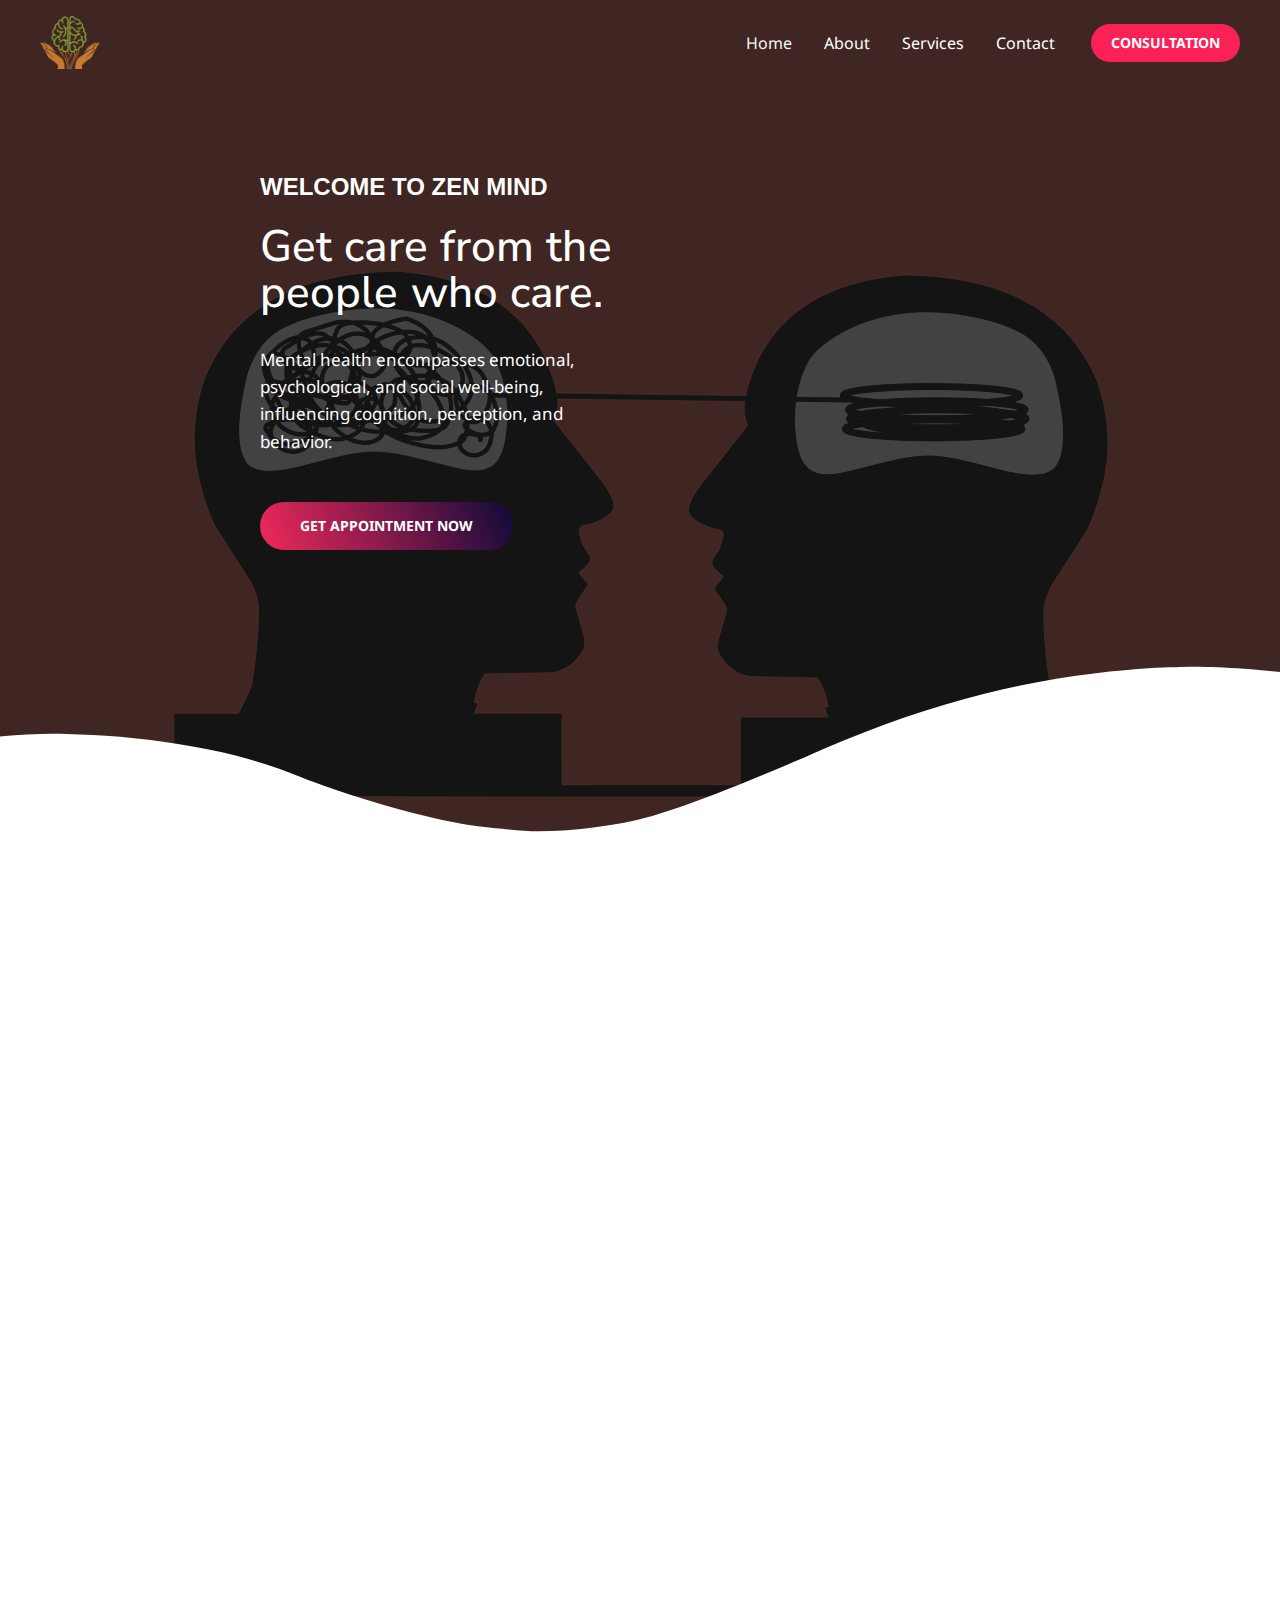
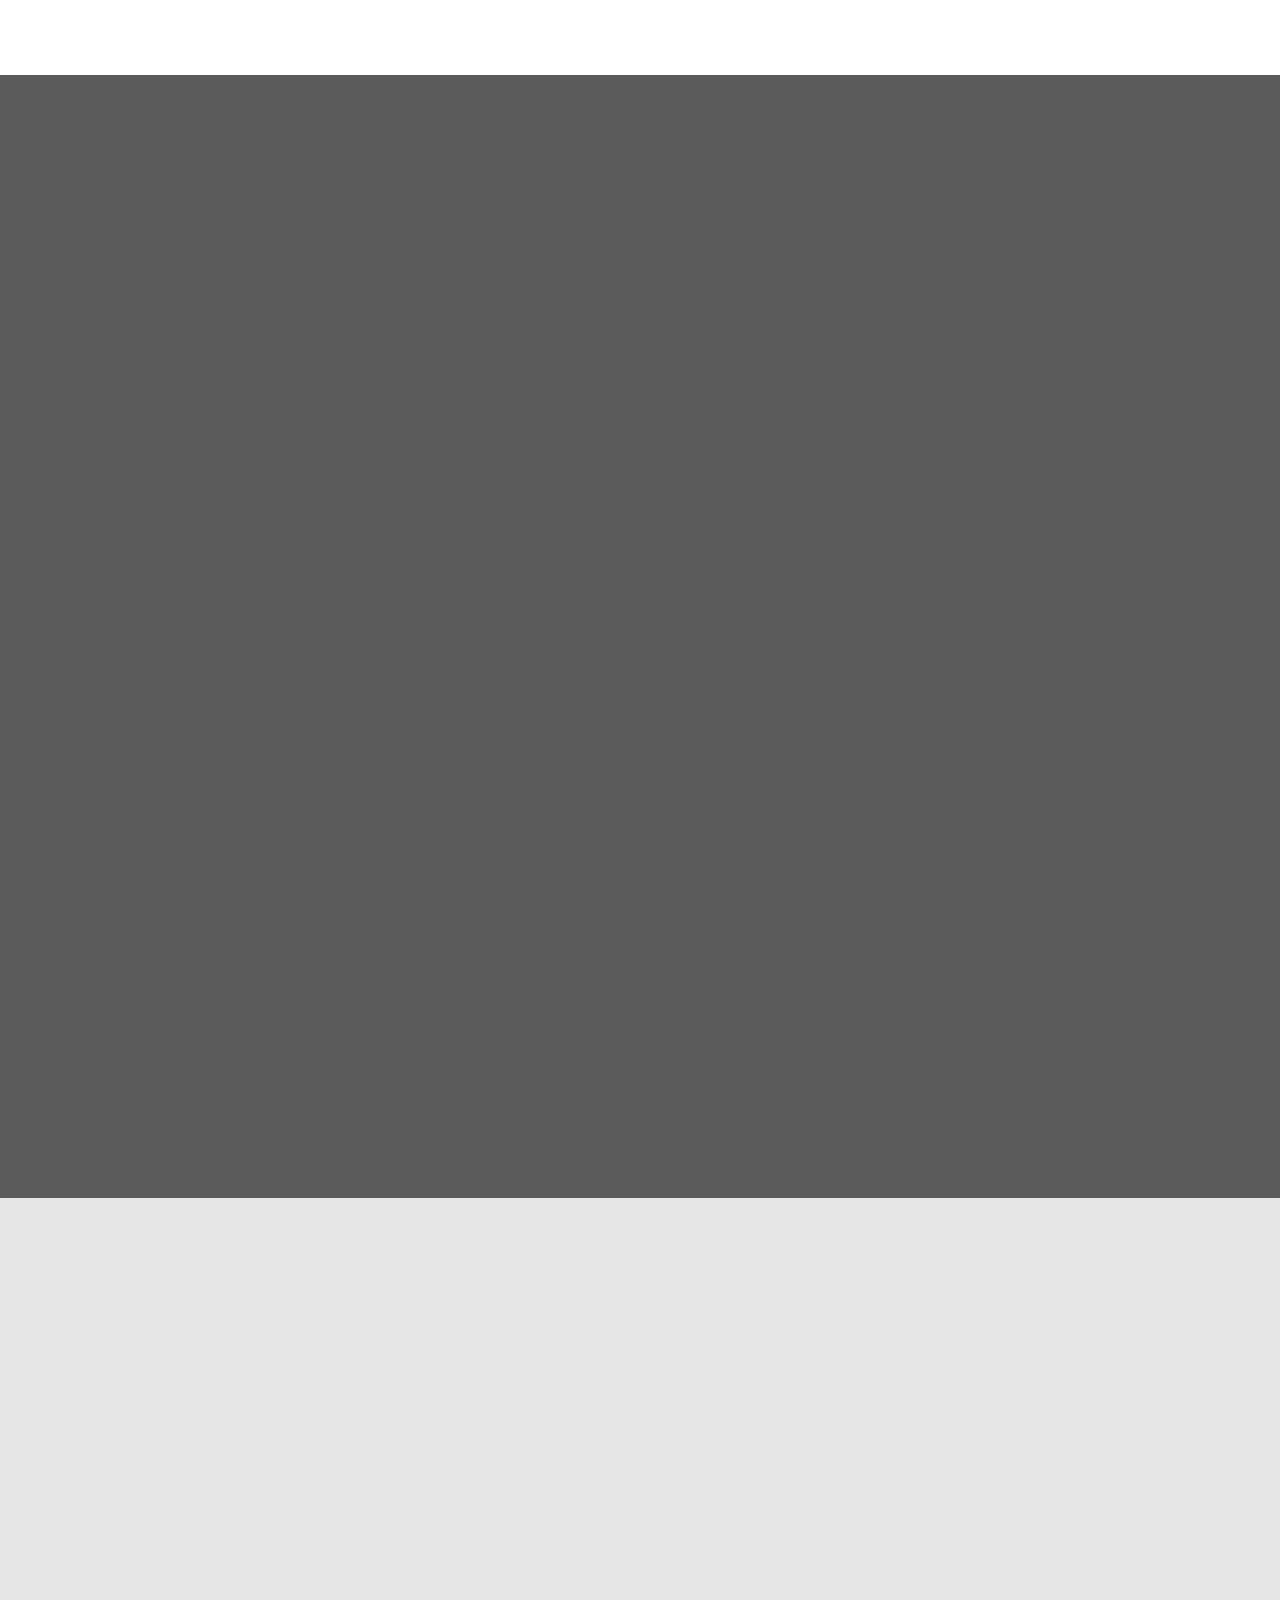
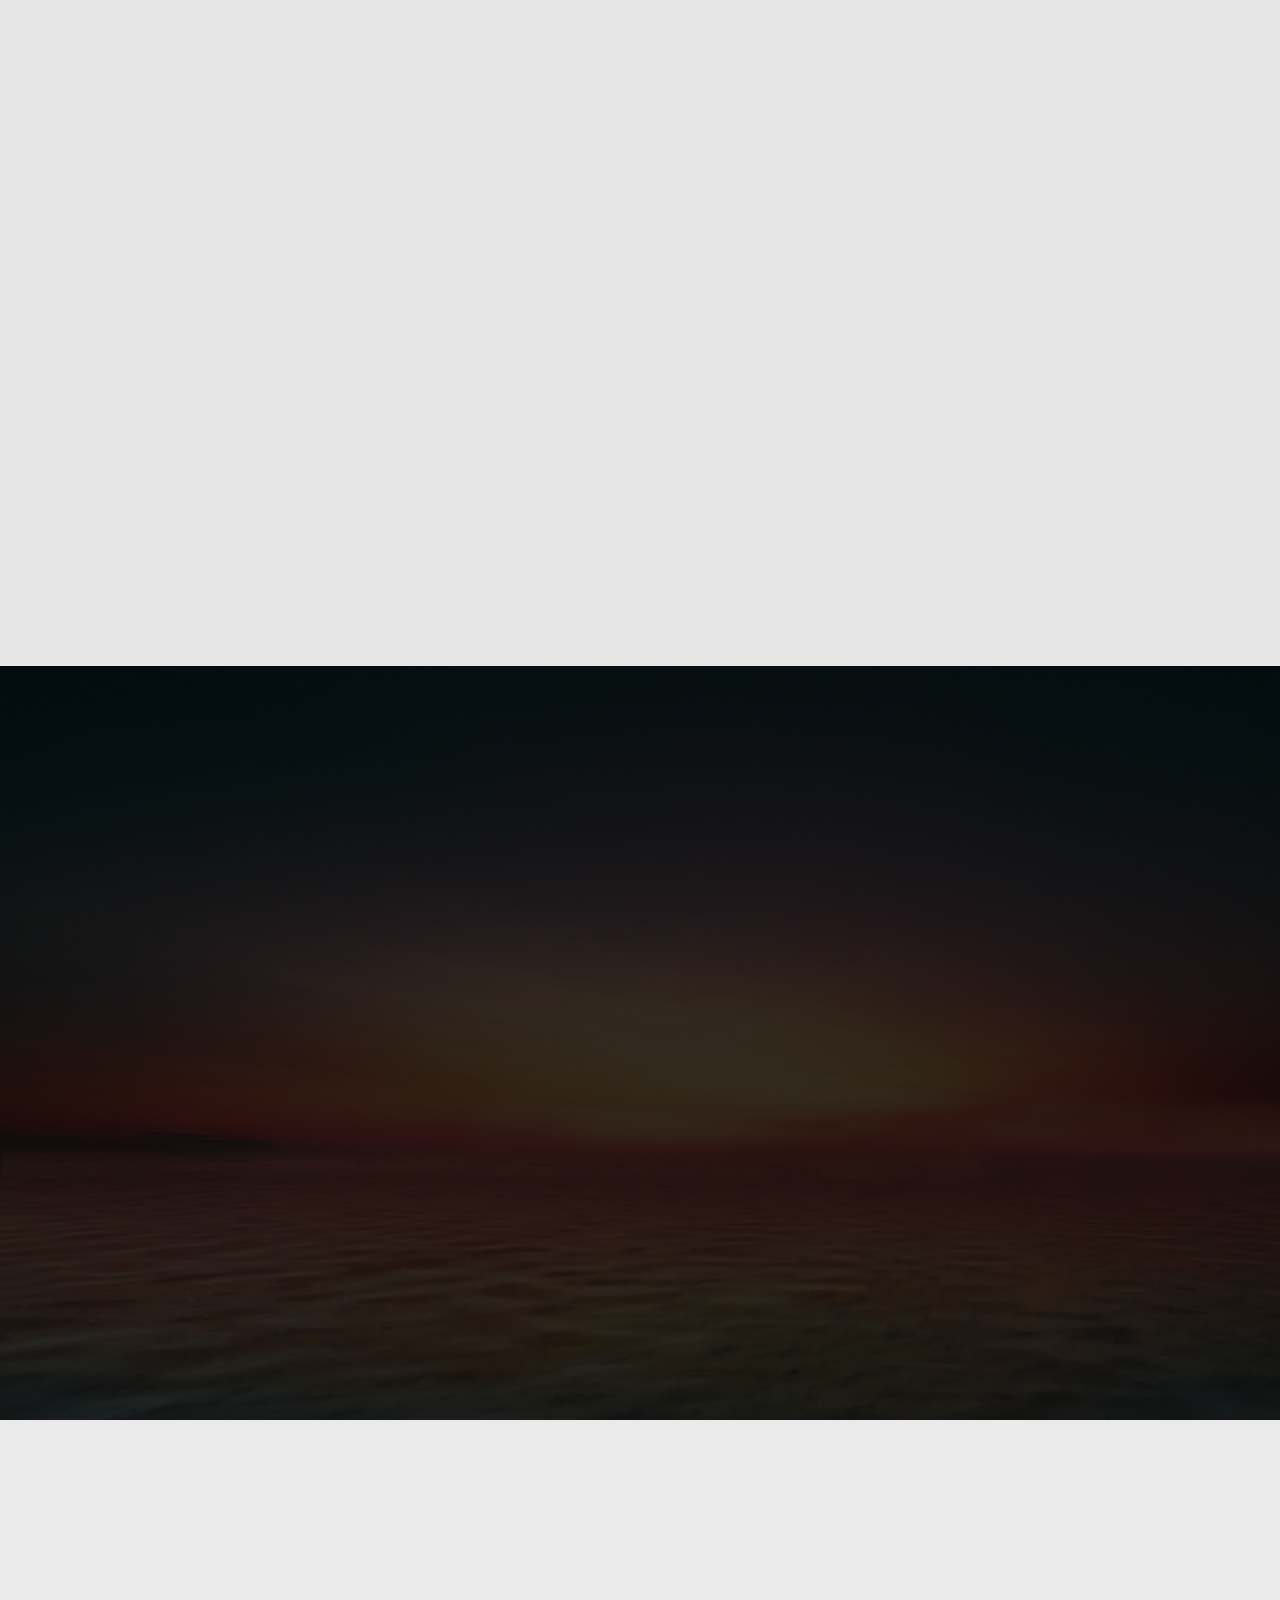
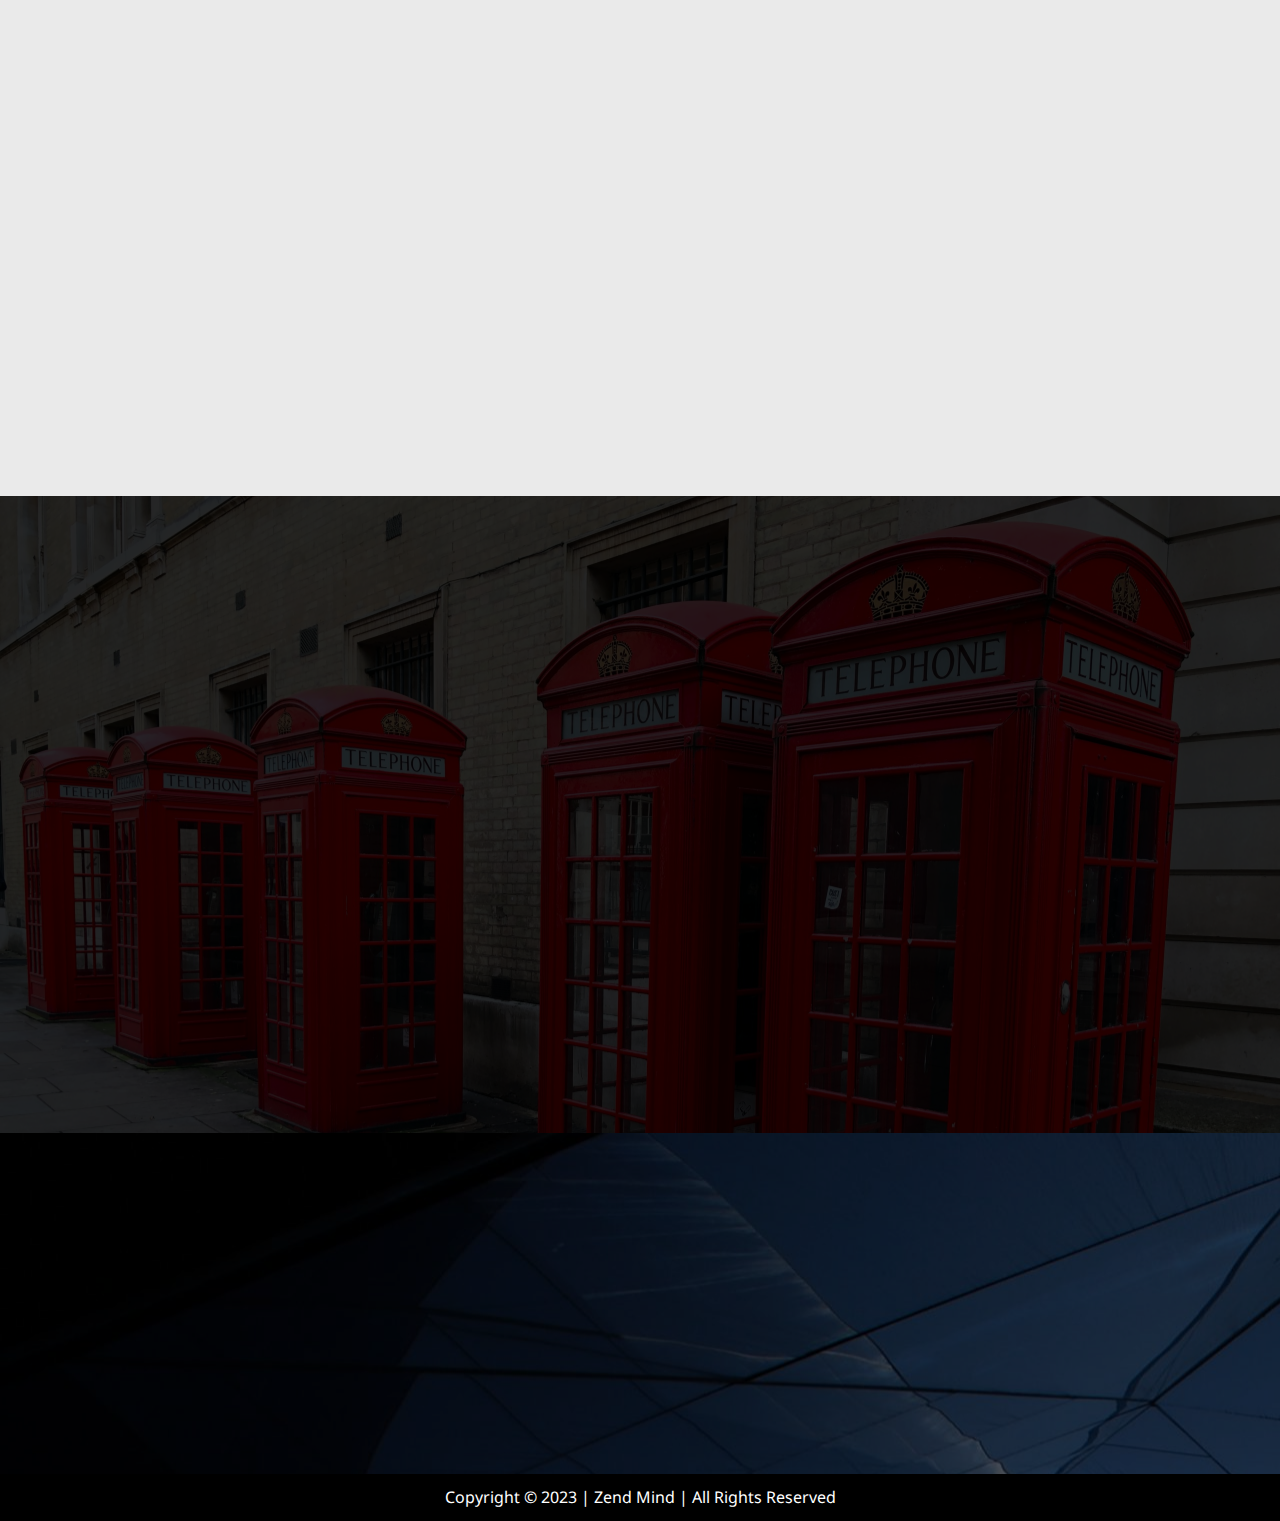
==== commit c11c0212: "second commit" ====
--- a/index.html
+++ b/index.html
@@ -40,7 +40,7 @@
 <link rel="stylesheet" id="elementor-post-442-css" href="https://srijitchakroborty.github.io/wordpressMentalHealth/wp-content/uploads/elementor/css/post-442.css?ver=1675855076" media="all">
 <link rel="stylesheet" id="font-awesome-5-all-css" href="https://srijitchakroborty.github.io/wordpressMentalHealth/wp-content/plugins/elementor/assets/lib/font-awesome/css/all.min.css?ver=3.10.2" media="all">
 <link rel="stylesheet" id="font-awesome-4-shim-css" href="https://srijitchakroborty.github.io/wordpressMentalHealth/wp-content/plugins/elementor/assets/lib/font-awesome/css/v4-shims.min.css?ver=3.10.2" media="all">
-<link rel="stylesheet" id="elementor-post-540-css" href="https://srijitchakroborty.github.io/wordpressMentalHealth/wp-content/uploads/elementor/css/post-540.css?ver=1675964322" media="all">
+<link rel="stylesheet" id="elementor-post-540-css" href="https://srijitchakroborty.github.io/wordpressMentalHealth/wp-content/uploads/elementor/css/post-540.css?ver=1675968960" media="all">
 <link rel="stylesheet" id="google-fonts-1-css" href="https://fonts.googleapis.com/css?family=Roboto%3A100%2C100italic%2C200%2C200italic%2C300%2C300italic%2C400%2C400italic%2C500%2C500italic%2C600%2C600italic%2C700%2C700italic%2C800%2C800italic%2C900%2C900italic%7CRoboto+Slab%3A100%2C100italic%2C200%2C200italic%2C300%2C300italic%2C400%2C400italic%2C500%2C500italic%2C600%2C600italic%2C700%2C700italic%2C800%2C800italic%2C900%2C900italic%7CNunito+Sans%3A100%2C100italic%2C200%2C200italic%2C300%2C300italic%2C400%2C400italic%2C500%2C500italic%2C600%2C600italic%2C700%2C700italic%2C800%2C800italic%2C900%2C900italic%7CVolkhov%3A100%2C100italic%2C200%2C200italic%2C300%2C300italic%2C400%2C400italic%2C500%2C500italic%2C600%2C600italic%2C700%2C700italic%2C800%2C800italic%2C900%2C900italic%7CAsap%3A100%2C100italic%2C200%2C200italic%2C300%2C300italic%2C400%2C400italic%2C500%2C500italic%2C600%2C600italic%2C700%2C700italic%2C800%2C800italic%2C900%2C900italic&#038;display=swap&#038;ver=6.1.1" media="all">
 <link rel="stylesheet" id="elementor-icons-shared-0-css" href="https://srijitchakroborty.github.io/wordpressMentalHealth/wp-content/plugins/elementor/assets/lib/font-awesome/css/fontawesome.min.css?ver=5.15.3" media="all">
 <link rel="stylesheet" id="elementor-icons-fa-brands-css" href="https://srijitchakroborty.github.io/wordpressMentalHealth/wp-content/plugins/elementor/assets/lib/font-awesome/css/brands.min.css?ver=5.15.3" media="all">
@@ -62,6 +62,10 @@
 <link rel="alternate" type="application/json+oembed" href="https://srijitchakroborty.github.io/wordpressMentalHealth/wp-json/oembed/1.0/embed?url=https%3A%2F%2Fsrijitchakroborty.github.io%2FwordpressMentalHealth%2F">
 <link rel="alternate" type="text/xml+oembed" href="https://srijitchakroborty.github.io/wordpressMentalHealth/wp-json/oembed/1.0/embed?url=https%3A%2F%2Fsrijitchakroborty.github.io%2FwordpressMentalHealth%2F#038;format=xml">
 <style>.recentcomments a{display:inline !important;padding:0 !important;margin:0 !important;}</style>
+<link rel="icon" href="https://srijitchakroborty.github.io/wordpressMentalHealth/wp-content/uploads/2023/02/cropped-logo1-32x32.png" sizes="32x32">
+<link rel="icon" href="https://srijitchakroborty.github.io/wordpressMentalHealth/wp-content/uploads/2023/02/cropped-logo1-192x192.png" sizes="192x192">
+<link rel="apple-touch-icon" href="https://srijitchakroborty.github.io/wordpressMentalHealth/wp-content/uploads/2023/02/cropped-logo1-180x180.png">
+<meta name="msapplication-TileImage" content="https://srijitchakroborty.github.io/wordpressMentalHealth/wp-content/uploads/2023/02/cropped-logo1-270x270.png">
 </head>
 
 <body itemtype="https://schema.org/WebPage" itemscope="itemscope" class="home page-template-default page page-id-540 wp-custom-logo ast-desktop ast-page-builder-template ast-no-sidebar astra-4.0.2 ast-single-post ast-replace-site-logo-transparent ast-inherit-site-logo-transparent ast-theme-transparent-header ast-hfb-header elementor-default elementor-kit-442 elementor-page elementor-page-540">
@@ -158,7 +162,7 @@
 
 	
 			<div data-elementor-type="wp-page" data-elementor-id="540" class="elementor elementor-540">
-									<section class="elementor-section elementor-top-section elementor-element elementor-element-c50838b elementor-section-boxed elementor-section-height-default elementor-section-height-default" data-id="c50838b" data-element_type="section" data-settings="{&quot;background_background&quot;:&quot;slideshow&quot;,&quot;background_slideshow_gallery&quot;:[{&quot;id&quot;:558,&quot;url&quot;:&quot;https:\/\/srijitchakroborty.github.io\/wordpressMentalHealth\/wp-content\/uploads\/2023\/02\/bg3-scaled.jpg&quot;},{&quot;id&quot;:554,&quot;url&quot;:&quot;https:\/\/srijitchakroborty.github.io\/wordpressMentalHealth\/wp-content\/uploads\/2023\/02\/mental-health-therapy-counseling-6994374.png&quot;},{&quot;id&quot;:556,&quot;url&quot;:&quot;https:\/\/srijitchakroborty.github.io\/wordpressMentalHealth\/wp-content\/uploads\/2023\/02\/bg1-scaled.jpg&quot;},{&quot;id&quot;:559,&quot;url&quot;:&quot;https:\/\/srijitchakroborty.github.io\/wordpressMentalHealth\/wp-content\/uploads\/2023\/02\/light-bulb-brain-mind-6010651.jpg&quot;},{&quot;id&quot;:557,&quot;url&quot;:&quot;https:\/\/srijitchakroborty.github.io\/wordpressMentalHealth\/wp-content\/uploads\/2023\/02\/bg2-scaled.jpg&quot;}],&quot;background_slideshow_slide_duration&quot;:3000,&quot;background_slideshow_transition_duration&quot;:1000,&quot;shape_divider_bottom&quot;:&quot;waves&quot;,&quot;background_slideshow_loop&quot;:&quot;yes&quot;,&quot;background_slideshow_slide_transition&quot;:&quot;fade&quot;}">
+									<section class="elementor-section elementor-top-section elementor-element elementor-element-c50838b elementor-section-boxed elementor-section-height-default elementor-section-height-default" data-id="c50838b" data-element_type="section" data-settings="{&quot;background_background&quot;:&quot;classic&quot;,&quot;shape_divider_bottom&quot;:&quot;waves&quot;}">
 							<div class="elementor-background-overlay"></div>
 						<div class="elementor-shape elementor-shape-bottom" data-negative="false">
 			<svg xmlns="http://www.w3.org/2000/svg" viewbox="0 0 1000 100" preserveaspectratio="none">
@@ -761,7 +765,7 @@
 			<div class="elementor-widget-wrap elementor-element-populated">
 								<div class="elementor-element elementor-element-a56cabe elementor-widget elementor-widget-wpforms" data-id="a56cabe" data-element_type="widget" data-settings="{&quot;_animation&quot;:&quot;none&quot;}" data-widget_type="wpforms.default">
 				<div class="elementor-widget-container">
-			<div class="wpforms-container " id="wpforms-9"><form id="wpforms-form-9" class="wpforms-validate wpforms-form" data-formid="9" method="post" enctype="multipart/form-data" action="/wordpressMentalHealth/?simply_static_page=4076" data-token="6ff9ad89ce8f983e035cb98e5932dc30">
+			<div class="wpforms-container " id="wpforms-9"><form id="wpforms-form-9" class="wpforms-validate wpforms-form" data-formid="9" method="post" enctype="multipart/form-data" action="/wordpressMentalHealth/?simply_static_page=8010" data-token="6ff9ad89ce8f983e035cb98e5932dc30">
 <noscript class="wpforms-error-noscript">Please enable JavaScript in your browser to complete this form.</noscript>
 <div class="wpforms-field-container">
 <div id="wpforms-9-field_0-container" class="wpforms-field wpforms-field-name" data-field-id="0">
